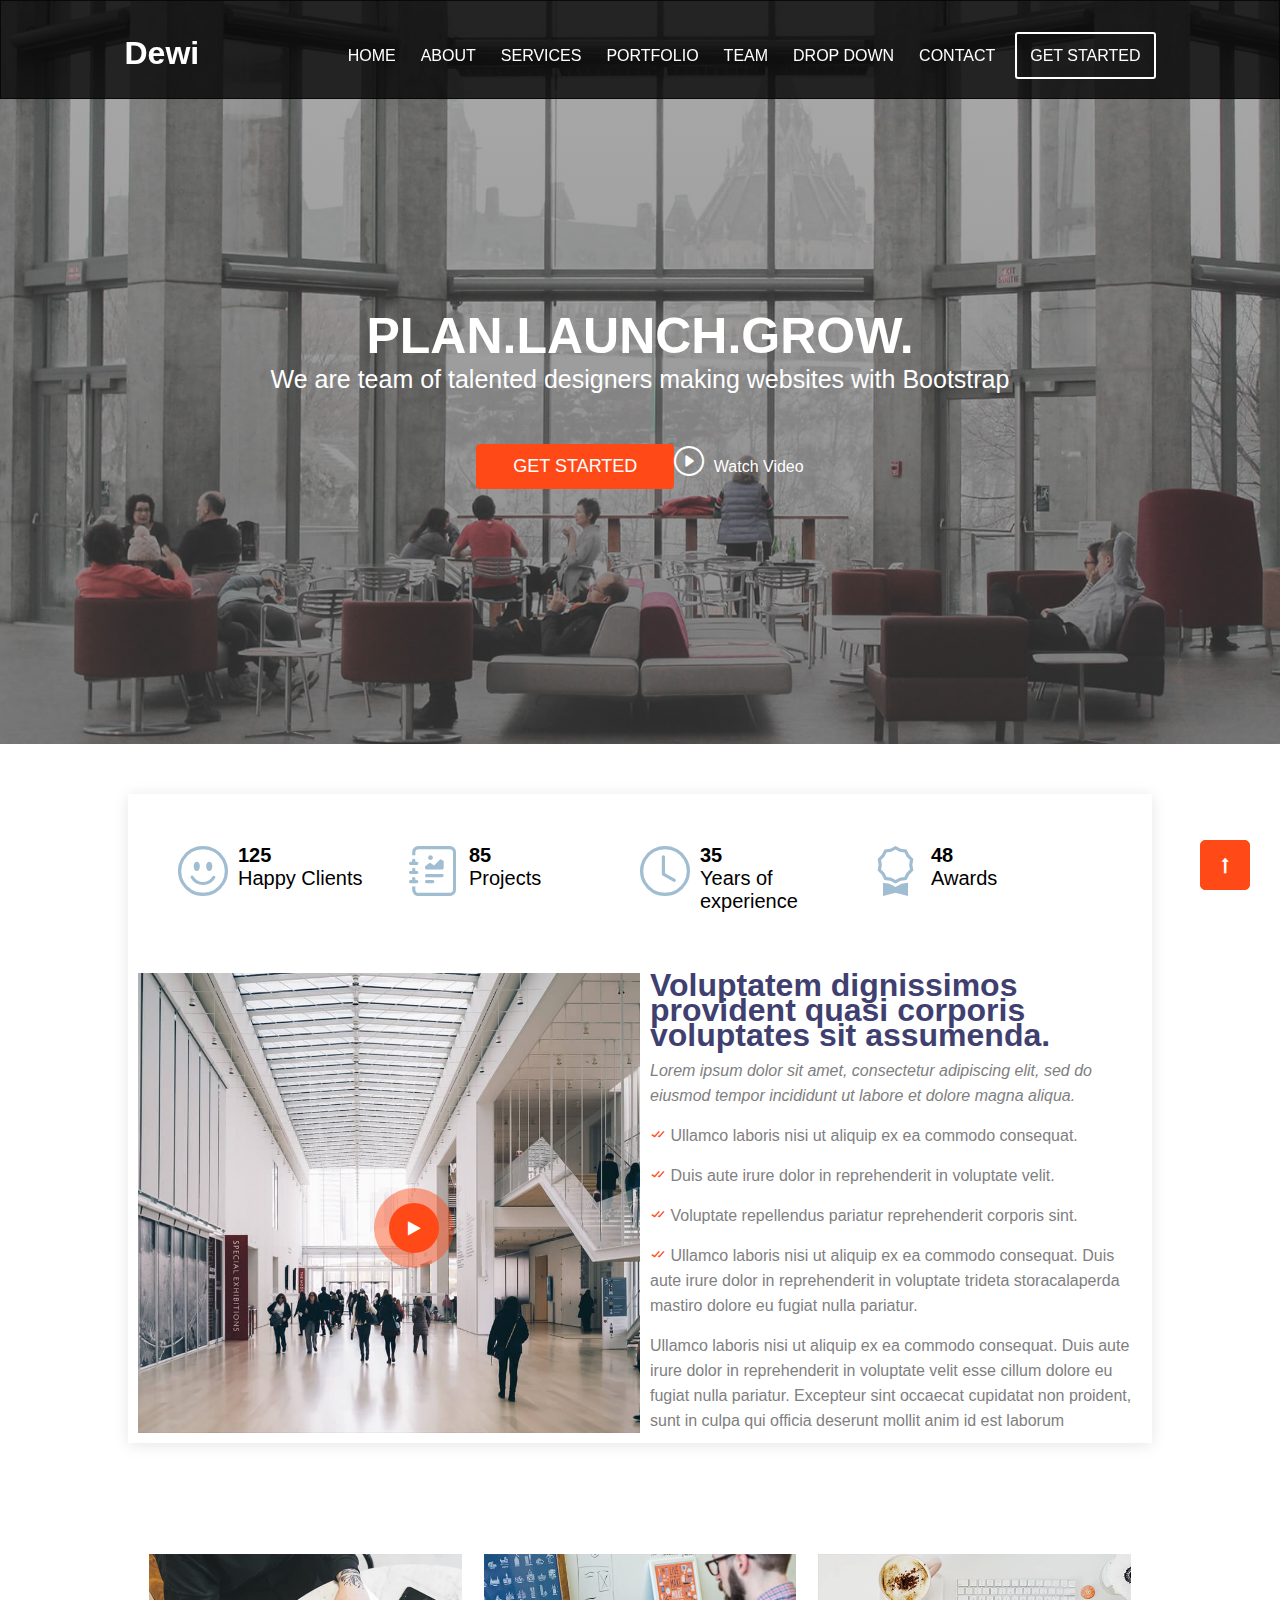
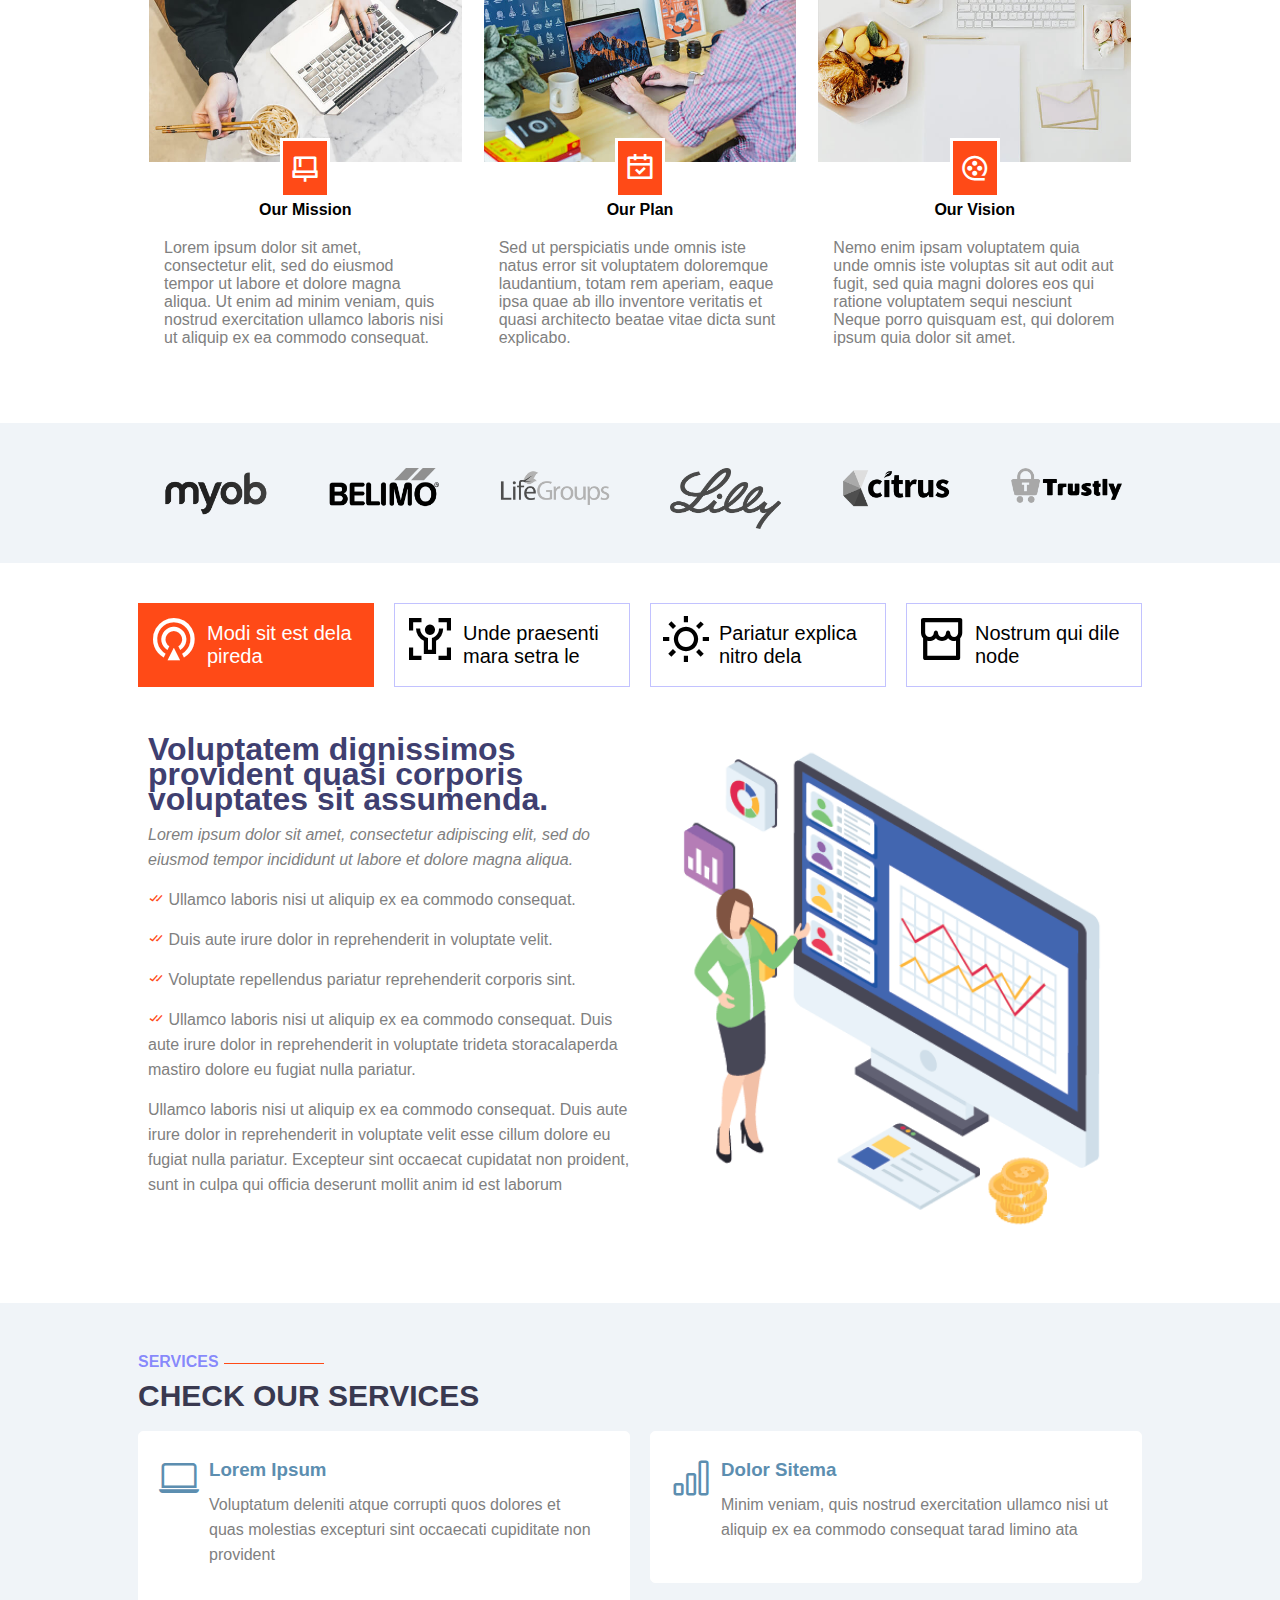
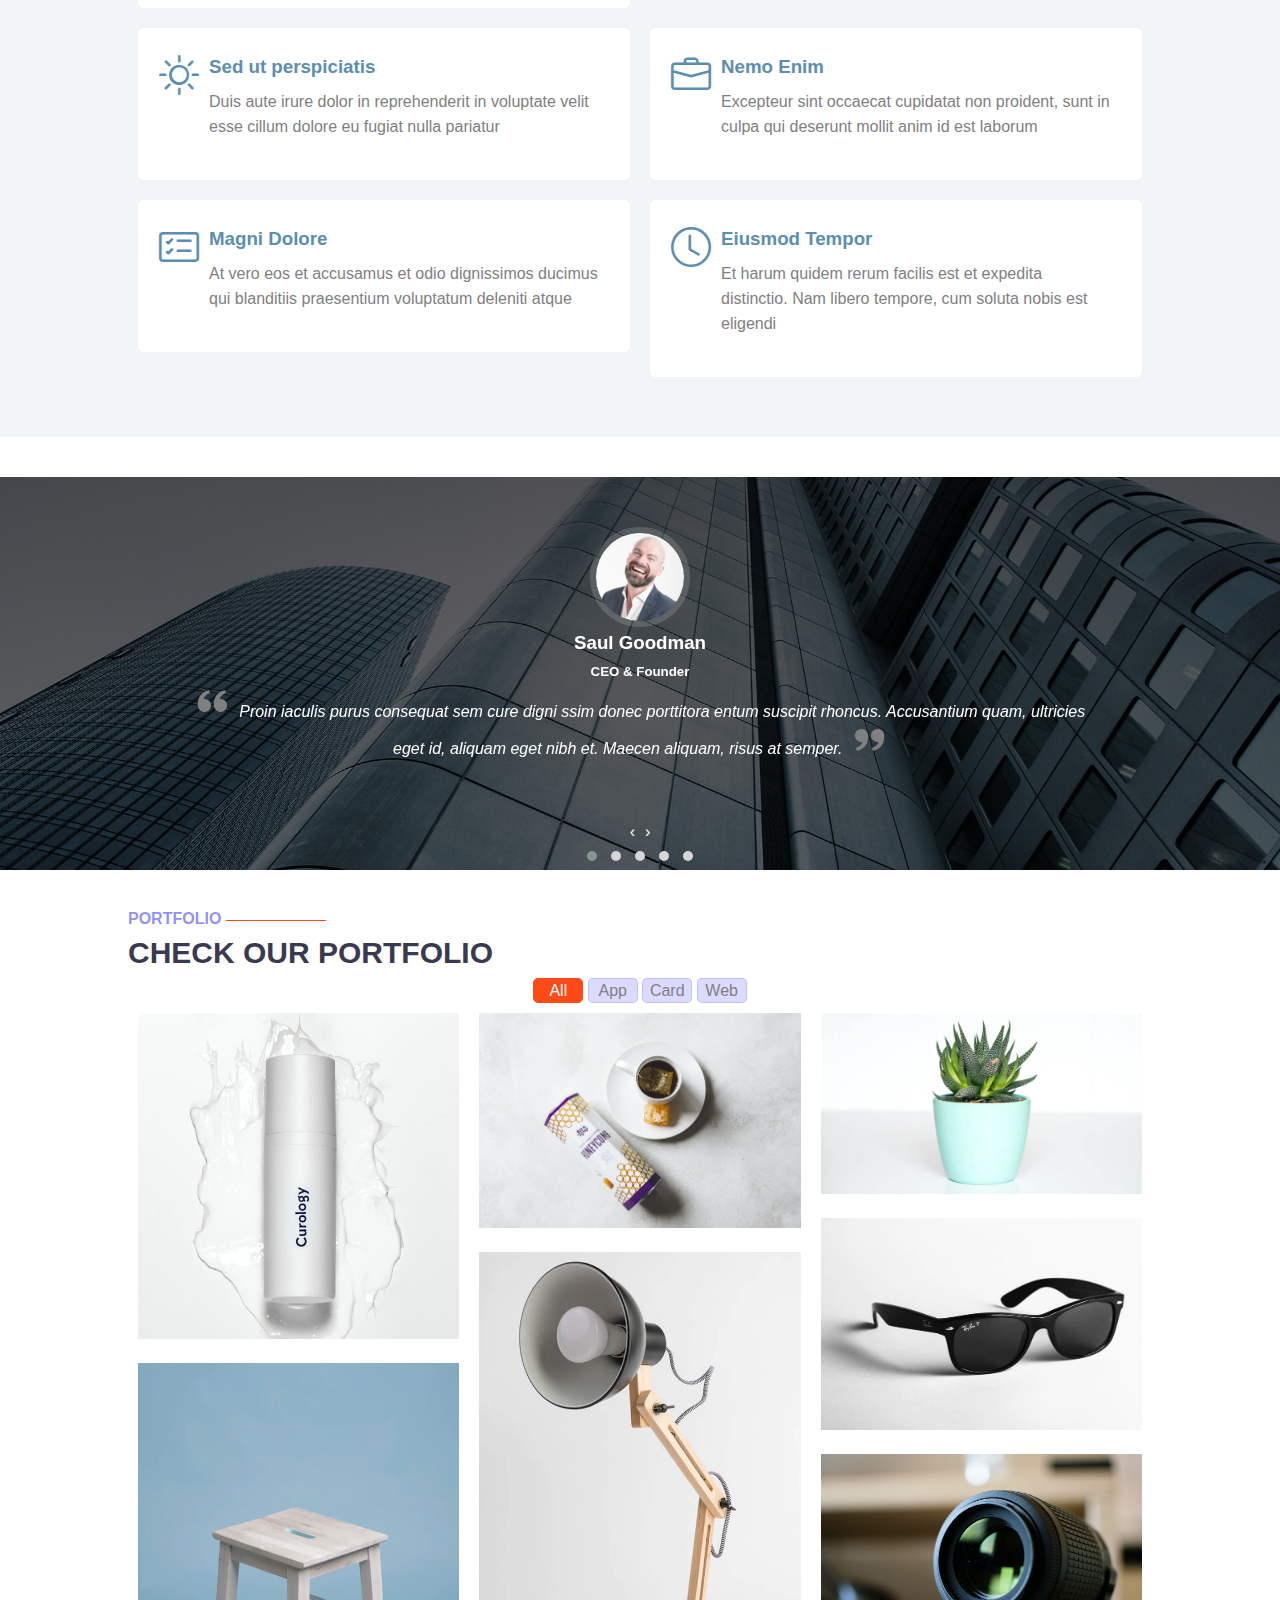
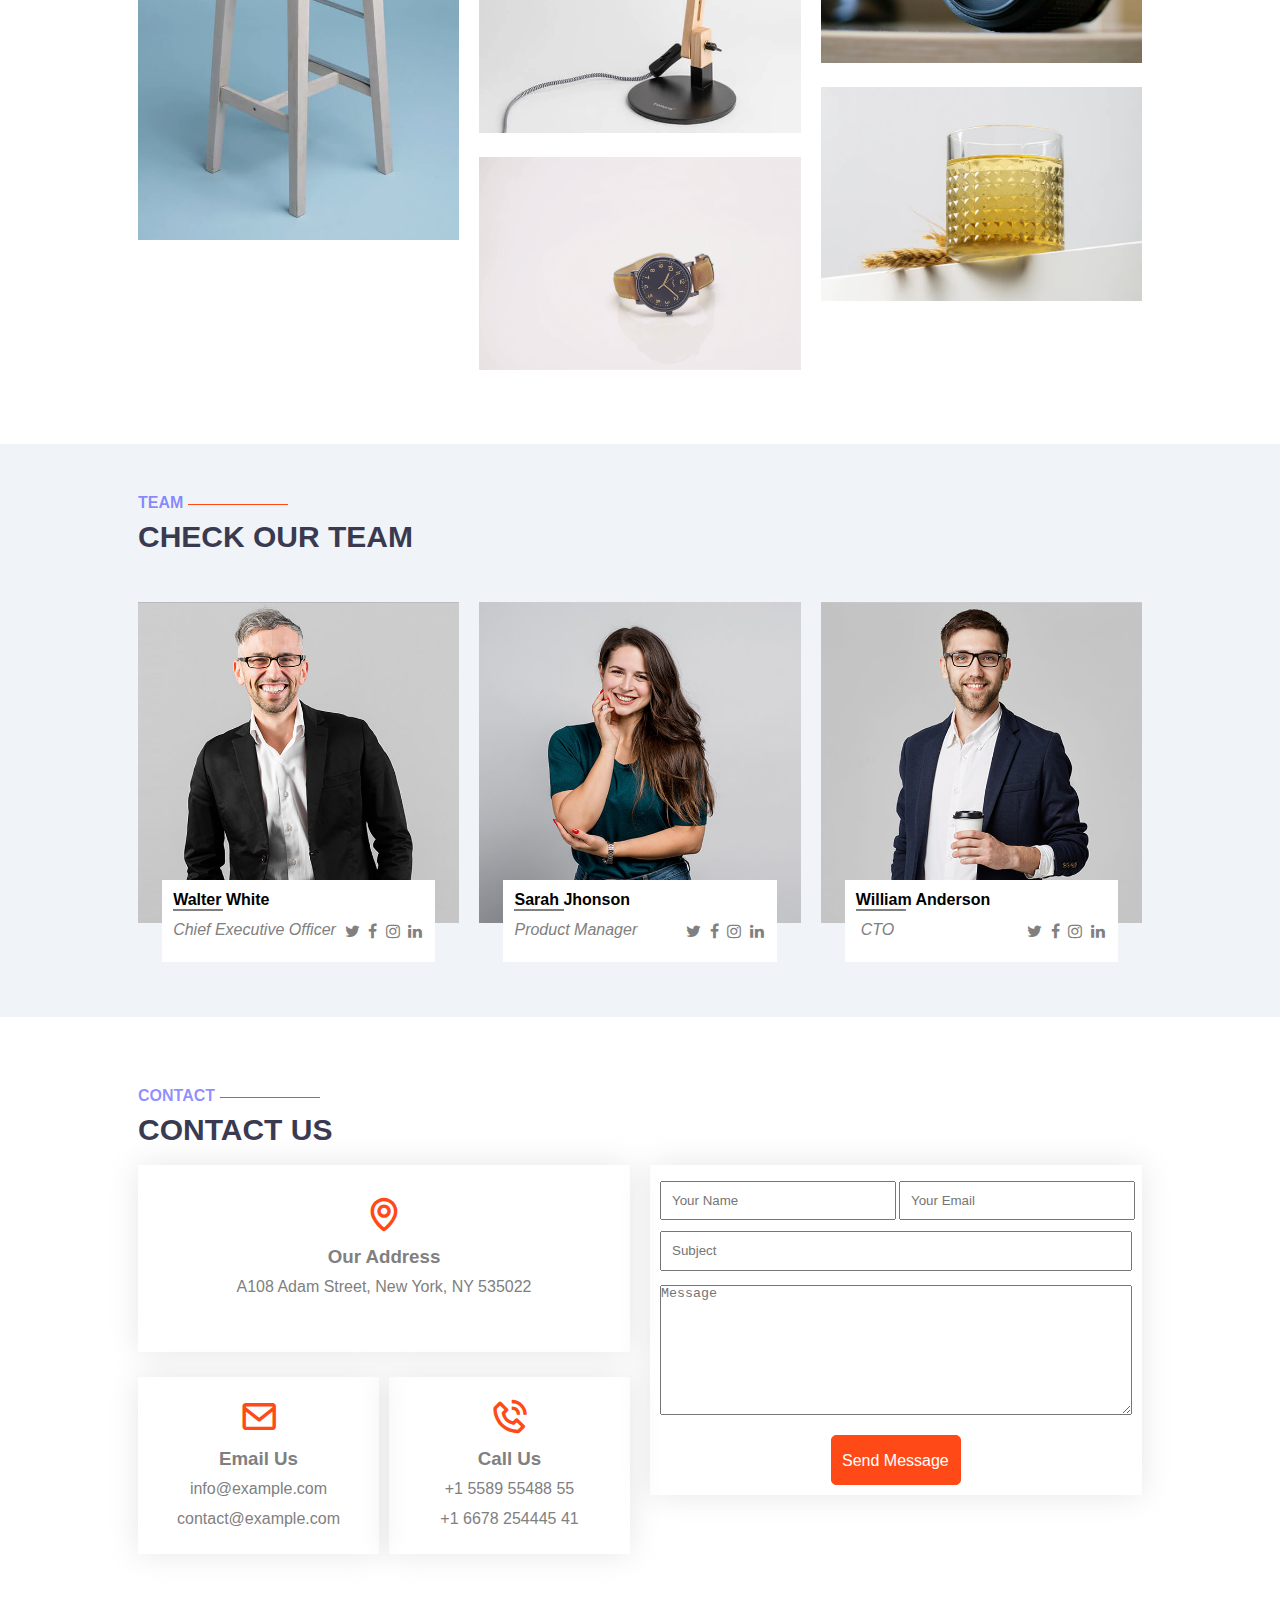
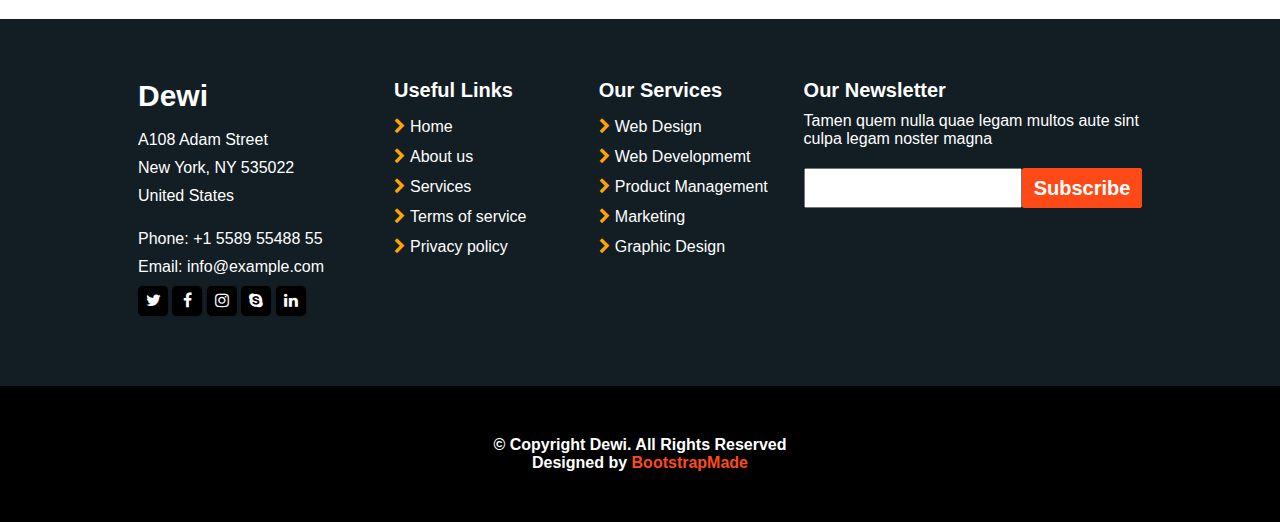
==== index.html @ 3deeec55 "add" ====
<!DOCTYPE html>
	<html>
		<head>
			<title>DEWO TEMPLATE</title>
			<link rel="stylesheet" href="dewo.css">
			<meta charset="UTF-8">
			<meta name="viewport" content="width=device-width,initial-scale=1.0">
			<link rel="stylesheet" href="https://use.fontawesome.com/releases/v5.11.2/css/all.css">
			<link rel="stylesheet" href="https://cdnjs.cloudflare.com/ajax/libs/font-awesome/4.7.0/css/font-awesome.min.css">
			<link rel="stylesheet" href="vendor\bootstrap-icons\bootstrap-icons.css">
			<link rel="stylesheet" href="vendor\boxicons\css\boxicons.css">
			<link rel="stylesheet" href="vendor\remixicon\remixicon.css">
			<link rel="stylesheet" href="owl carousel/owl.carousel.min.css">
            <link rel="stylesheet" href="owl carousel/owl.theme.default.min.css">
		</head>
		   <body>
				
			<header>
				<div class="nav-sec">
					<div class="nav-logo">
					   <h1><a href="">Dewi</a></h1>
					</div>
					<div class="navigation">
						<nav>
						 <ul>
						  <li><a href="#home" class="hvr-uline">HOME</a></li>
						  <li><a href="#about" class="hvr-uline">ABOUT</a></li>
						  <li><a href="#services" class="hvr-uline">SERVICES</a></li>
						  <li><a href="#portfolio" class="hvr-uline">PORTFOLIO</a></li>
						  <li><a href="#team" class="hvr-uline">TEAM</a></li>
						  <li><a href="#dropdown" class="hvr-uline">DROP DOWN</a></li>
						  <li><a href="#contact" class="hvr-uline">CONTACT</a></li>
						  <li><a href="" id="nav-button">GET STARTED</a></li>
						  </ul>
							
						</nav>
						<div class="bars">
							<i class="fa fa-bars" style="color:white;"></i>
						</div>
					</div>
				</div>
			</header>
			
							<!--HOME SECTION-->
			<section class="hero-bg-img">
				<div class="contaner">
				
					  <div class="home-content" id="home">
						<h1>PLAN.LAUNCH.GROW.</h1>
						 <p>We are team of talented designers making websites with Bootstrap</p>
						 
							<div class="home-button">
						     <a href="" class="home-btn">GET STARTED</a><a href=""><i class="bi bi-play-circle circle"></i><span class="watch-video"> Watch Video</span></a>
							</div>
					  </div>
				
				</div>
			</section>
						
			
								


			
				
													<!--ABOUT SECTION-->
			<section class="padding">
				<div class="container">
				   <div class="about-section" id="about">
					<div class="about-icon">
						<div class="bi-icon">
							<i class="bi bi-emoji-smile"></i>
						  <div class="about-content">
							<p class="about-num">125</p>
							<p>Happy Clients</p>
						  </div>	
						</div>
						<div class="bi-icon">
							<i class="bi bi-journal-richtext"></i>
						  <div class="about-content">
							<p class="about-num">85</p>
							<p>Projects</p>
						  </div>
						</div>
						<div class="bi-icon">
							<i class="bi bi-clock"></i>
						  <div class="about-content">
							<p class="about-num">35</p>
							<p>Years of experience</p>
						  </div>
						</div>
						<div class="bi-icon">
							<i class="bi bi-award"></i>
						  <div class="about-content">
							<p class="about-num">48</p>
							<p>Awards</p>
						  </div>
						</div>
					</div>
					
					<div class="wholecontent">
						<div class="about-image">
						
						   <div class="play">	
							<i class="fa fa-play"></i>
						   </div>	
						</div>
						<div class="about-para">
							<h1>Voluptatem dignissimos provident quasi corporis voluptates sit assumenda.</h1>
							<i>Lorem ipsum dolor sit amet, consectetur adipiscing elit, sed do eiusmod tempor incididunt ut labore et dolore magna aliqua.</i>
							<p><i class="bx bx-check-double check" style="color:#ff4a17;"></i> Ullamco laboris nisi ut aliquip ex ea commodo consequat.</p>
							<p><i class="bx bx-check-double check" style="color:#ff4a17;"></i> Duis aute irure dolor in reprehenderit in voluptate velit.</p>
							<p><i class="bx bx-check-double check" style="color:#ff4a17;"></i> Voluptate repellendus pariatur reprehenderit corporis sint.</p>
							<p><i class="bx bx-check-double check" style="color:#ff4a17;"></i> Ullamco laboris nisi ut aliquip ex ea commodo consequat. Duis aute irure dolor in reprehenderit in voluptate trideta storacalaperda mastiro dolore eu fugiat nulla pariatur.</p>
							<p>Ullamco laboris nisi ut aliquip ex ea commodo consequat. Duis aute irure dolor in reprehenderit in voluptate velit esse cillum dolore eu fugiat nulla pariatur. Excepteur sint occaecat cupidatat non proident, sunt in culpa qui officia deserunt mollit anim id est laborum</p>
						</div>
					</div>
				   </div>	
				</div>
			</section>
			
			<section class="plan-bg-image">
			<div class="container">
			 
			  <div class="our-content">
				<div class="plan-section">
					<div class="plan-wholecontent">
					
						<div class="plan-img">
							<img src="img/about-boxes-1.jpg">
						</div>
						<div class="iii">
						<div class="plan-icon-image">
							<i class="ri-brush-4-line"></i>
						</div>
						</div>
						<div class="mission-content">
							<h4>Our Mission</h4>
							<p>Lorem ipsum dolor sit amet, consectetur elit, sed do eiusmod tempor ut labore et dolore magna aliqua. Ut enim ad minim veniam, quis nostrud exercitation ullamco laboris nisi ut aliquip ex ea commodo consequat.</p>
						</div>
					</div>
					<div class="plan-wholecontent">
						<div class="plan-img">
							<img src="img/about-boxes-2.jpg">
						</div>
						<div class="iii">
						<div class="plan-icon-image">
							<i class="ri-calendar-check-line"></i>
						</div>
						</div>
						<div class="plan-content">
							<h4>Our Plan</h4>
							<p>Sed ut perspiciatis unde omnis iste natus error sit voluptatem doloremque laudantium, totam rem aperiam, eaque ipsa quae ab illo inventore veritatis et quasi architecto beatae vitae dicta sunt explicabo.</p>
						</div>
					</div>
					<div class="plan-wholecontent">
						<div class="plan-img">
							<img src="img/about-boxes-3.jpg">
						</div>
						<div class="iii">
						<div class="plan-icon-image">
							<i class="ri-movie-2-line"></i>
						</div>
						</div>
						<div class="vision-content">
							<h4>Our Vision</h4>
							<p>Nemo enim ipsam voluptatem quia unde omnis iste voluptas sit aut odit aut fugit, sed quia magni dolores eos qui ratione voluptatem sequi nesciunt Neque porro quisquam est, qui dolorem ipsum quia dolor sit amet.</p>
						</div>
					</div>
				</div>
			   </div>
			  </div> 
			</div>
		</section>
												
													<!--LOGO SECTION-->
												
			<section class="logo">
				<div class="container">
					<div class="logo-section">
						<div class="logo-row">
						  <div class="logo-1">
							<div class="logo-col">
								<img src="img/clients/client-1.png">
							</div>
						  </div>
						  <div class="logo-1">
							<div class="logo-col">
								<img src="img/clients/client-2.png">
							</div>
						  </div>
						  <div class="logo-1">
							<div class="logo-col">
								<img src="img/clients/client-3.png">
							</div>
						  </div>
						  <div class="logo-1">
							<div class="logo-col">
								<img src="img/clients/client-4.png">
							</div>
						  </div>
						  <div class="logo-1">
							<div class="logo-col">
								<img src="img/clients/client-5.png">
							</div>
						  </div>
						  <div class="logo-1">
							<div class="logo-col">
								<img src="img/clients/client-6.png">
							</div>
						  </div>	
						</div>
					</div>
				</div>
			</section>
			
								<!--ABOUT SECT-2-->
			<section class="about-bx-2">
				<div class="container">
				  <div class="abt-wholecont">
					
					  <div class="abt-box">
						<div class="abt-sec-2">
						  <div class="aboutbox-1">
							<a href=""><i class="ri-gps-line"></i></a>
							<a href=""><p>Modi sit est dela pireda </p></a>
						  </div>
						</div>
						<div class="abt-sec-2">
						  <div class="aboutbox-2">
							<a href=""><i class="ri-body-scan-line"></i></a>
							<a href=""><p>Unde praesenti mara setra le</p></a>
						  </div>
						</div>
						<div class="abt-sec-2">
						  <div class="aboutbox-2">
							<a href=""><i class="ri-sun-line"></i></a>
							<a href=""><p>Pariatur explica nitro dela</p></a>
						  </div>
						</div>
						<div class="abt-sec-2">
						  <div class="aboutbox-2">
							<a href=""><i class="ri-store-line"></i></a>
							<a href=""><p>Nostrum qui dile node</p></a>
						  </div>
						</div>
					  </div>		
				</div>
			</section>
			
			
			<section class="about-bx-2">
			 <div class="container">
				<div class="about-whcont-2">
				<div class="wholecontent">
					<div class="about-para">
							<h1>Voluptatem dignissimos provident quasi corporis voluptates sit assumenda.</h1>
							<i>Lorem ipsum dolor sit amet, consectetur adipiscing elit, sed do eiusmod tempor incididunt ut labore et dolore magna aliqua.</i>
							<p><i class="bx bx-check-double check" style="color:#ff4a17;"></i> Ullamco laboris nisi ut aliquip ex ea commodo consequat.</p>
							<p><i class="bx bx-check-double check" style="color:#ff4a17;"></i> Duis aute irure dolor in reprehenderit in voluptate velit.</p>
							<p><i class="bx bx-check-double check" style="color:#ff4a17;"></i> Voluptate repellendus pariatur reprehenderit corporis sint.</p>
							<p><i class="bx bx-check-double check" style="color:#ff4a17;"></i> Ullamco laboris nisi ut aliquip ex ea commodo consequat. Duis aute irure dolor in reprehenderit in voluptate trideta storacalaperda mastiro dolore eu fugiat nulla pariatur.</p>
							<p>Ullamco laboris nisi ut aliquip ex ea commodo consequat. Duis aute irure dolor in reprehenderit in voluptate velit esse cillum dolore eu fugiat nulla pariatur. Excepteur sint occaecat cupidatat non proident, sunt in culpa qui officia deserunt mollit anim id est laborum</p>
					</div>
					<div class="about-image-2">
					  <img src="img/features-1.png">
					</div>	
				</div>
				</div>
			</div>	
			</section>
		</body>
	</html>							

					<!--==========SERVICES SECTION==========-->
						
			<section class="serivce-bg-color">
				<div class="container">
					<div class="services">
					<div class="ser-cont">
						<div class="service-content" id="services">
							<h4>SERVICES</h4>
							<h1>CHECK OUR SERVICES</h1>
						</div>
						
							<div class="service-col">
							<div class="service-boxs">
								<div class="service-box-1">
								  <div class="service-icon">
									<i class="bi bi-laptop"></i>
								  </div>
								  <div class="ser-box-cont">
									<h3>Lorem Ipsum</h3>
									<p>Voluptatum deleniti atque corrupti quos dolores et quas molestias excepturi sint occaecati cupiditate non provident</p>
								  </div>	
								</div>
							</div>	
							<div class="service-boxs">
								<div class="service-box-1">
								  <div class="service-icon">
									<i class="bi bi-bar-chart"></i>
								  </div>
								  <div class="ser-box-cont">
									<h3>Dolor Sitema</h3>
									<p>Minim veniam, quis nostrud exercitation ullamco  nisi ut aliquip ex ea commodo consequat tarad limino ata</p>
								  </div>	
								</div>
							</div>	
							<div class="service-boxs">
								<div class="service-box-1">
								  <div class="service-icon">
									<i class="bi bi-brightness-high"></i>
								  </div>
								  <div class="ser-box-cont">
									<h3>Sed ut perspiciatis</h3>
									<p>Duis aute irure dolor in reprehenderit in voluptate velit esse cillum dolore eu fugiat nulla pariatur</p>
								  </div>	
								</div>
							</div>
							<div class="service-boxs">
								<div class="service-box-1">
								  <div class="service-icon">
									<i class="bi bi-briefcase"></i>
								  </div>
								  <div class="ser-box-cont">
									<h3>Nemo Enim</h3>
									<p>Excepteur sint occaecat cupidatat non proident, sunt in culpa qui deserunt mollit anim id est laborum</p>
								  </div>	
								</div>
							</div>
							<div class="service-boxs">	
								<div class="service-box-1">
								  <div class="service-icon">
									<i class="bi bi-card-checklist"></i>
								  </div>
								  <div class="ser-box-cont">
									<h3>Magni Dolore</h3>
									<p>At vero eos et accusamus et odio dignissimos ducimus qui blanditiis praesentium voluptatum deleniti atque</p>
								  </div>	
								</div>
							</div>
							<div class="service-boxs">	
								<div class="service-box-1">
								  <div class="service-icon">
									<i class="bi bi-clock"></i>
								  </div>
								  <div class="ser-box-cont">
									<h3>Eiusmod Tempor</h3>
									<p>Et harum quidem rerum facilis est et expedita distinctio. Nam libero tempore, cum soluta nobis est eligendi</p>
								  </div>	
								</div>
							</div>	
							</div>
					
					</div>	
					</div>
				</div>
			</section>	
			
											<!--=========js team==========-->
											
			<section class="backgnd-img">
				<div class="container">
					<div class="brand-carousel owl-carousel owl-theme">
						<div class="item">
						<div class="testimonial-img">
						  <img src="img/testimonials/testimonials-1.jpg">
						 </div> 
						  <h3>Saul Goodman</h3>
						  <h5>CEO & Founder</h5>
						    <p>
							  <i class="bx bxs-quote-alt-left quote-icon-left" style="font-size:35px;"></i>
								 <i class="para-cont">Proin iaculis purus consequat sem cure digni ssim donec porttitora entum suscipit rhoncus. Accusantium quam, ultricies eget id, aliquam eget nibh et. Maecen aliquam, risus at semper.</i> 
							  <i class="bx bxs-quote-alt-right quote-icon-left" style="font-size:35px;"></i>
							</p>
						</div>
						<div class="item">
						<div class="testimonial-img">
						<img src="img/testimonials/testimonials-2.jpg">
						</div>
						  <h3>Sara Wilsson</h3>
						  <h5>Designer</h5>
						  <p>
					  <i class="bx bxs-quote-alt-left quote-icon-left" style="font-size:35px;"></i>
						 <i class="para-cont">Proin iaculis purus consequat sem cure digni ssim donec porttitora entum suscipit rhoncus. Accusantium quam, ultricies eget id, aliquam eget nibh et. Maecen aliquam, risus at semper.</i> 
					  <i class="bx bxs-quote-alt-right quote-icon-left" style="font-size:35px;"></i>
					</p>
					</div>
						
						<div class="item">
						<div class="testimonial-img">
							<img src="img/testimonials/testimonials-3.jpg">
						</div>	
						  <h3>Jena Karlis</h3>
						  <h5>Store Owner</h5>
						  <p>
					  <i class="bx bxs-quote-alt-left quote-icon-left" style="font-size:35px;"></i>
						 <i class="para-cont">Proin iaculis purus consequat sem cure digni ssim donec porttitora entum suscipit rhoncus. Accusantium quam, ultricies eget id, aliquam eget nibh et. Maecen aliquam, risus at semper.</i> 
					  <i class="bx bxs-quote-alt-right quote-icon-left" style="font-size:35px;"></i>
					</p></div>
						<div class="item">
						<div class="testimonial-img">
						  <img src="img/testimonials/testimonials-4.jpg">
						</div>  
						  <h3>Matt Brandon</h3>
						  <h5>Freelancer</h5>
						  <p>
					  <i class="bx bxs-quote-alt-left quote-icon-left"style="font-size:35px;"></i>
						 <i class="para-cont">Proin iaculis purus consequat sem cure digni ssim donec porttitora entum suscipit rhoncus. Accusantium quam, ultricies eget id, aliquam eget nibh et. Maecen aliquam, risus at semper.</i> 
					  <i class="bx bxs-quote-alt-right quote-icon-left" style="font-size:35px;"></i>
					</p>
					</div>
						<div class="item">
						  <div class="testimonial-img">
						  <img src="img/testimonials/testimonials-5.jpg">
						  </div>
						  <h3>John Larson</h3>
						  <h5>Entrepreneur</h5>
						  <p>
					  <i class="bx bxs-quote-alt-left quote-icon-left" style="font-size:35px;"></i>
						 <i class="para-cont">Proin iaculis purus consequat sem cure digni ssim donec porttitora entum suscipit rhoncus. Accusantium quam, ultricies eget id, aliquam eget nibh et. Maecen aliquam, risus at semper.</i> 
					  <i class="bx bxs-quote-alt-right quote-icon-left" style="font-size:35px;"></i>
					</p></div>
						
					</div>
				</div>
			</section>								
			
												<!--PORTFOLIO SECTION-->
			<section>
				<div class="container">
					<div class="portfolio">
					<div class="portfolio-content" id="portfolio">
						<h4>PORTFOLIO</h4>
						<h1>CHECK OUR PORTFOLIO</h1>
					</div>	
						<div class="portfolio-list">
							<a href="" id="all">All</a>
							<a href="">App</a>
							<a href="">Card</a>
							<a href="">Web</a>
						</div>
						<div class="portfolio-row">
						<div class="portfolio-col-1">
							<div class="portfolio-col">
								<div class="portfolio-img">
									<img src="img/portfolio/portfolio-1.jpg">
								</div>
								<div class="app">
								   <div class="">
									<h5>App-1</h5>
									<p>App</p>
								   </div>
								   <div class="">
									<i class="bx bx-plus" style="color:white; font-size:20px;"></i>
									<i class="bx bx-link" style="color:white; font-size:20px;"></i>
								   </div>
								</div>
							</div>
							<div class="portfolio-col">
								<div class="portfolio-img">
									<img src="img/portfolio/portfolio-6.jpg">
								</div>
								<div class="app">
								   <div class="">
									<h5>App-3</h5>
									<p>App</p>
								   </div>
								   <div class="">
									<i class="bx bx-plus" style="color:white; font-size:20px;"></i>
									<i class="bx bx-link" style="color:white; font-size:20px;"></i>
								   </div>
								</div>
							</div>
						</div>	
						<div class="portfolio-col-1">
							<div class="portfolio-col">
								<div class="portfolio-img">
									<img src="img/portfolio/portfolio-2.jpg">
								</div>
								<div class="app">
								   <div class="">
									<h5>Web-3</h5>
									<p>Web</p>
								   </div>
								   <div class="">
									<i class="bx bx-plus" style="color:white; font-size:20px;"></i>
									<i class="bx bx-link" style="color:white; font-size:20px;"></i>
								   </div>
								</div>
							</div>
							<div class="portfolio-col">
								<div class="portfolio-img">
									<img src="img/portfolio/portfolio-5.jpg">
								</div>
								<div class="app">
								   <div class="">
									<h5>Web-2</h5>
									<p>Web</p>
								   </div>
								   <div class="">
									<i class="bx bx-plus" style="color:white; font-size:20px;"></i>
									<i class="bx bx-link" style="color:white; font-size:20px;"></i>
								   </div>
								</div>
							</div>
							<div class="portfolio-col">
								<div class="portfolio-img">
									<img src="img/portfolio/portfolio-9.jpg">
								</div>
								<div class="app">
								   <div class="">
									<h5>Web-3</h5>
									<p>Web</p>
								   </div>
								   <div class="">
									<i class="bx bx-plus" style="color:white; font-size:20px;"></i>
									<i class="bx bx-link" style="color:white; font-size:20px;"></i>
								   </div>
								</div>
							</div>
						</div>
						<div class="portfolio-col-1">
							<div class="portfolio-col">
								<div class="portfolio-img">
									<img src="img/portfolio/portfolio-3.jpg">
								</div>
								<div class="app">
								   <div class="">
									<h5>App-2</h5>
									<p>App</p>
								   </div>
								   <div class="">
									<i class="bx bx-plus" style="color:white; font-size:20px;"></i>
									<i class="bx bx-link" style="color:white; font-size:20px;"></i>
								   </div>
								</div>
							</div>
							<div class="portfolio-col">
								<div class="portfolio-img">
									<img src="img/portfolio/portfolio-4.jpg">
								</div>
								<div class="app">
								   <div class="">
									<h5>Card-2</h5>
									<p>card</p>
								   </div>
								   <div class="">
									<i class="bx bx-plus" style="color:white; font-size:20px;"></i>
									<i class="bx bx-link" style="color:white; font-size:20px;"></i>
								   </div>
								</div>
							</div>
							<div class="portfolio-col">
								<div class="portfolio-img">
									<img src="img/portfolio/portfolio-7.jpg">
								</div>
								<div class="app">
								   <div class="">
									<h5>card-3</h5>
									<p>card</p>
								   </div>
								   <div class="">
									<i class="bx bx-plus" style="color:white; font-size:20px;"></i>
									<i class="bx bx-link" style="color:white; font-size:20px;"></i>
								   </div>
								</div>
							</div>
							<div class="portfolio-col">
								<div class="portfolio-img">
									<img src="img/portfolio/portfolio-8.jpg">
								</div>
								<div class="app">
								   <div class="">
									<h5>card-1</h5>
									<p>card</p>
								   </div>
								   <div class="">
									<i class="bx bx-plus" style="color:white; font-size:20px;"></i>
									<i class="bx bx-link" style="color:white; font-size:20px;"></i>
								   </div>
								</div>
							</div>
						</div>	
						</div>
					</div>
				</div>
			</section>
			
											<!--==========TEAM SECTION=========-->
			<section class="team-bg-color">
			<div class="container">
				<div class="our-team-section">
					<div class="service-content" id="team">
							<h4>TEAM</h4>
							<h1>CHECK OUR TEAM</h1>
						</div>
					<div class="team-section">
						<div class="team-1">
							<div class="teams">
								<img src="img/team/team-1.jpg">
							</div>
							<div class="team-cnt-1">
							<div class="team-content">
								<h4>Walter White</h4>
								<div class="line">
								
								</div>
								<div class="team-icon">
								  <div class="">
									<i>Chief Executive Officer</i>
								  </div>
								  <div class="team-contact-1">
									<a href=""><i class="fa fa-twitter"></i></a>
									<a href=""><i class="fa fa-facebook"></i></a>
									<a href=""><i class="fa fa-instagram"></i></a>
									<a href=""><i class="fa fa-linkedin"></i></a>
								  </div>	
								</div>
							</div>
							</div>
						</div>
						<div class="team-1">
							<div class="teams">
								<img src="img/team/team-2.jpg">
							</div>
							<div class="team-cnt-1">
							<div class="team-content">
								<h4>Sarah Jhonson</h4>
								<div class="line">
								
								</div>
								<div class="team-icon">
								<div class="">
									<i>Product Manager</i>
								</div>
								<div class="team-contact-2">
									<a href=""><i class="fa fa-twitter"></i></a>
									<a href=""><i class="fa fa-facebook"></i></a>
									<a href=""><i class="fa fa-instagram"></i></a>
									<a href=""><i class="fa fa-linkedin"></i></a>
								</div>	
								</div>
							</div>
							</div>
						</div>
						<div class="team-1">
							<div class="teams">
								<img src="img/team/team-3.jpg">
							</div>
							<div class="team-cnt-1">
							<div class="team-content">
								<h4>William Anderson</h4>
								<div class="line">
								
								</div>
								<div class="team-icon">
									<div class="cto">
										<i>CTO</i>
									</div>
									<div class="team-contact-3">
										<a href=""><i class="fa fa-twitter"></i></a>
										<a href=""><i class="fa fa-facebook"></i></a>
										<a href=""><i class="fa fa-instagram"></i></a>
										<a href=""><i class="fa fa-linkedin"></i></a>
									</div>	
								</div>
							</div>	
							</div>
						</div>
					</div>
				</div>
			</div>
		</section>								
									<!--CONTACT SECTION-->
			<section>
				<div class="container">
					<div class="contact-section">
						<div class="contact-content" id="contact">
							<h4>CONTACT</h4>
							<h1>CONTACT US</h1>
						</div>
						<div class="contact-id">
							<div class="cont-sec">
							<div class="cont-pad">
								<div class="address">
									<i class="bx bx-map" style="color:#ff4a17; font-size:40px;"></i>
									<h3>Our Address</h3>
									<p>A108 Adam Street, New York, NY 535022</p>
								</div>
							</div>	
								
								<div class="mail-call">
								  
										<div class="mail">
											<i class="bx bx-envelope" style="color:#ff4a17; font-size:40px;"></i>
											<h3>Email Us</h3>
											<p>info@example.com</p>
											<p>contact@example.com</p>
										</div>
								
							
									
									<div class="call">
										<i class="bx bx-phone-call" style="color:#ff4a17; font-size:40px;"></i>
										<h3>Call Us</h3>
										<p>+1 5589 55488 55</p>
										<p>+1 6678 254445 41</p>
									</div>
							
							   </div>
							</div>
							<div class="ct-fm">
							<div class="contact-form">
								<div class="input-contact">
								   <div class="text-1">
									<input type="text" placeholder="Your Name">
								   </div>
								   <div class="text-2">
									<input type="text" placeholder="Your Email" class="mail-left">
								   </div>
								</div>
								<div class="sub-contact">
									<input type="text" placeholder="Subject">
								</div>
								<div class="msg-contact">
									<textarea placeholder="Message" rows="7" cols="7"></textarea>
								</div>
								<div class="contact-btn">
									<a href="">Send Message</a>
								</div>
							</div>
							</div>
						</div>
					</div>
				</div>
			</section>						
			
								<!--==========FOOTER SECTION=========-->
			
			<section class="footer-bg-color">
					<div class="container">
						<div class="foot-bg-clr">
						<div class="content-12">
							<div class="listitems">
							  <div class="footer-sec-1">
								<div class="listitems-1">
									<h2>Dewi</h2>
								<div class="essay">	
									<p>A108 Adam Street</p>
									<p>New York, NY 535022</p>
									<p>United States</p>
								</div>	
								<div class="spanclr">		
									<p><span>Phone:</span> +1 5589 55488 55</p>
									<p><span>Email:</span> info@example.com</p>
								</div>
								<div class="flex">	
									<a href=""><i class="fa fa-twitter"></i></a>
									<a href=""><i class="fa fa-facebook"></i></a>
									<a href=""><i class="fa fa-instagram"></i></a>
									<a href=""><i class="fa fa-skype"></i></a>
									<a href=""><i class="fa fa-linkedin"></i></a>
								</div>	
								</div>
							  </div>
							  <div class="footer-sec-2">
								<div class="listitems-1">
									<h4>Useful Links</h4>
										<ul>
											<li><i class="fa fa-chevron-right"></i><a href="">Home</a></li>
											<li><i class="fa fa-chevron-right"></i><a href="">About us</a></li>
											<li><i class="fa fa-chevron-right"></i><a href="">Services</a></li>
											<li><i class="fa fa-chevron-right"></i><a href="">Terms of service</a></li>
											<li><i class="fa fa-chevron-right"></i><a href="">Privacy policy</a></li>
										</ul>
								</div>
							  </div>
							  <div class="footer-sec-3">
								<div class="listitems-1">
									<h4>Our Services</h4>
										<ul>
											<li><i class="fa fa-chevron-right"></i><a href="">Web Design</a></li>
											<li><i class="fa fa-chevron-right"></i><a href="">Web Developmemt</a></li>
											<li><i class="fa fa-chevron-right"></i><a href="">Product Management</a></li>
											<li><i class="fa fa-chevron-right"></i><a href="">Marketing</a></li>
											<li><i class="fa fa-chevron-right"></i><a href="">Graphic Design</a></li>
										</ul>
								</div>
							  </div>
							  <div class="footer-sec-4">
								<div class="listitems-1">
									<h4>Our Newsletter</h4>
									<p>Tamen quem nulla quae legam multos aute sint culpa legam noster magna</p>
									<div class="footer-input">
										<input type="text">
										<h4><a href="#"class="subcribe">Subscribe</a></h4>
									</div>
								</div>
							 </div> 	
							</div>
						</div>
					</div>	
					</div>
				</section>
				
									<!--==========COPYWRIGHT SECTION==========-->
				
				
					<div class="copy-bg-clr">
					   <div class="copyright">
						<h4>© Copyright <b>Dewi</b>. All Rights Reserved</h4>
						<b>Designed by <a href="">BootstrapMade</a></b>
					   </div>
						<div class="gototop">
							<a href="#gototop"><i class="fa fa-long-arrow-up"></i></a>
						</div>
					</div>
				
									<!--==========JS File=========-->
									
					<script src="https://ajax.googleapis.com/ajax/libs/jquery/3.6.0/jquery.min.js"></script>
					<script src="owl carousel/owl.carousel.min.js"></script>
					<script src="main.js"></script>		
		   </body>
	</html>
---- dewo.css ----
*{
	margin:0;
	padding:0;
	box-sizing:border-box;
}
body{
	font-family: "Raleway", sans-serif;
}										/*NAV SECTION*/
h1 a{
	text-decoration:none;
	color:white;
}
.nav-sec{
	background-color:#060606d1;
	width:100%;
	margin:0 auto;
	justify-content:space-evenly;
	display:flex;
	border:1px solid #060606d1;
	position:fixed;
	top:0;
	z-index:2;
}
.nav-logo{
	padding:34px 0px 20px 0px;
}
.navigation{
	padding:30px 0px 25px 0px;
}
.navigation nav ul{
	display:flex;
}

nav ul li{
	list-style:none;
	padding:0px 0px 0px 20px;
}
ul li a{
	text-decoration:none;
	color:#ede9e9f7;
}
.hvr-uline::after{
	content:"";
	height:2px;
	width:0%;
	background-color:#ff4a17;
	display:block;
	transition:0.5s ease-in-out;
}
.hvr-uline:hover::after{
	content:"";
	height:2px;
	width:100%;
	display:block;
	background-color:#ff4a17;
} 
#nav-button{
	height:60px;
	width:100px;
	border:2px solid white;
	border-radius:3px;
	padding:13px;
}
#nav-button:hover{
	background-color:#ff4a17;
	border:2px solid #ff4a17;
	color:white;
}
									/*HOME SECTION*/
.hero-bg-img{
	background-image:linear-gradient(#44444473,#444444a1),url("img/hero-bg.jpg");
	background-position:center;
	background-size:cover;
	background-attachment:fixed;
}
.contaner{
	width:80%;
	margin:0 auto;
}
.home-content{
	text-align:center;
	padding:30% 0 20% 0;
}
.home-content h1{
	color:white;
}
.home-content p{
	font-size:25px;
	color:white;
}
.home-icon{
	display:flex;
}
.home-button{
	padding:50px;
}
.home-button a{
	text-decoration:none;
}
.home-btn{
	font-family: "Open Sans", sans-serif;
    font-weight: 400;
    font-size: 18px;
    display: inline-block;
    padding: 10px 35px 10px 35px;
    border-radius: 4px;
    color: #fff;
    background: #ff4a17;
    border: 2px solid #ff4a17;
}
.home-btn:hover{
	font-family: "Open Sans", sans-serif;
    font-weight: 400;
    font-size: 18px;
    display: inline-block;
    padding: 10px 35px 10px 35px;
    border-radius: 4px;
    color: #fff;
	background:#44444473;
    border: 2px solid #fff;
}
.watch-video{
	color:white;
	padding:0 0 5px 5px;
}
a {
    color: #ff4a17;
    text-decoration: none;
}
.circle{
	font-size:30px;
	color:white;
}
.circle:hover{
	font-size:30px;
	color:#ff4a17;
}
										/*ABOUT SECTION*/
.padding{
	padding:50px 0;
}
.container{
	width:80%;
	margin:0 auto;
}	
.about-section{
	box-shadow: 0px 2px 15px rgb(0 0 0 / 10%);
}
.about-icon{
	display:flex;
	justify-content:space-evenly;
	padding:50px;
}
.bi-icon{
	display:flex;
}
.bi-icon i{
	font-size:50px;
	color:#a1bdd1;
}
.about-content{
	padding:0px 0 0 10px;
}
.about-num{
	font-weight:800;
}
.about-content p{
	font-size:20px;
}
.about-image{
	width:50%;
	position:relative;
	display:flex;
	justify-content:center;
	align-items:center;
	padding:10px;
}
.about-image img{
	width:100%;
}
.about-image{
	background-image:url("img/about.jpg");
	background-position:center;
	background-size:cover;
	display:flex;
	align-items:center;
	justify-content:center;
}	
.play i{
	position:absolute;
	color:white;
	height:50px;
	width:50px;
	border-radius:50%;
	border:3px solid #ff4a17;
	background-color:#ff4a17;
	animation:play 1s 2s infinite ease;
	box-shadow:0 0 0 15px #ff4a1775;
	display:flex;
	justify-content:center;
	align-items:center;
}

@keyframes play{
	0%{
		outline:3px solid #ff4a17;
		outline-offset:1px;
	}
	100%{
		outline:3px solid #ff4a17;
		outline-offset:15px;
	}
}
.wholecontent{
	padding:10px 10px;
}
.about-para{
	width:50%;
	padding:0 10px 0 10px;
	line-height:25px;
}
.about-para h1{
	color:#3f3f70;
	padding:0 0 10px 0;
}
.about-para p, i{
	color:grey;
}
.p i{
	color:#ff4a17;
}
.about-para p{
	padding-top:15px;
}	
								/*ABOUT SECTION-2*/
.abt-wholecont{
	padding:30px 0 20px 0;
}
.about-whcont-2{
	padding:10px 0 10px 0;
}
.about-image-2	img{
	width:100%;
}						
.abt-sec-2{
	padding:10px;
}
.aboutbox-1, .aboutbox-2{
	display:flex;
}
.aboutbox-1{
	border:1px solid #ff4a17;
	background-color:#ff4a17;
	padding:10px;
}
.aboutbox-2{
	border:1px solid #0000ff3d;
	padding:10px;
}
.aboutbox-1 i{
	font-size:50px;
	color:white;
}
.aboutbox-1 p{
	font-size:20px;
	padding:8px;
	color:white;
}
.aboutbox-2 i{
	font-size:50px;
	color:black;
}
.aboutbox-2 p{
	font-size:20px;
	padding:8px;
	color:black;
}
.aboutbox-2:hover i, .aboutbox-2:hover p{
	color:#ff4a17;
}
								/*PLAN SECTION*/
.our-content{
	padding:50px 10px;
}
.plan-img img{
	width:100%;
}	
.plan-wholecontent{
	border:1px solid #ffffffcc;
	margin:10px;
	position:relative;
}
.mission-content, .plan-content, .vision-content{
	padding:15px;
	background-color:white;
}
.mission-content h4, .plan-content h4, .vision-content h4{
	text-align:center;
	padding:20px 0 20px 0;
}
.mission-content p, .plan-content p, .vision-content p{
	color:grey;
}
.plan-content{
	padding:15px;
}
.vision-content{
	padding:15px;
}								
.plan-bg-image{
	background-image:linear-gradient(#ffffffcc,#ffffffcc),url("img/about-boxes-bg.jpg");
	background-position:center;
	background-size:cover;
	background-attachment:fixed;
}
.iii{
    display:flex;
	justify-content:center;
	
}
.plan-icon-image{
	position:absolute;
	display:flex;
	justify-content:center;
	
}
.plan-icon-image i{
	height:60px;
	width:50px;
	border:3px solid white;
	background-color:#ff4a17;
	color:white;
	font-size:30px;
	display:flex;
	justify-content:center;
	align-items:center;
	
}
.plan-wholecontent:hover .plan-icon-image i{
	border:3px solid white;
	background-color:white;
	color:#ff4a17;
}
								/*js team section*/
.backgnd-img{
	background:linear-gradient(#000000a1,#00000087),url("img/testimonials-bg.jpg");
    background-position: center;
    background-size: cover;
}								
.container{
	width:80%;
	margin:0 auto;
}
.testimonial-img img{
	width:100px !important;
	height:100px !important;
    border-radius: 50%;
    border: 6px solid rgba(255, 255, 255, 0.15);
	z-index:2;
}
.testimonial-img{
	display:flex;
	justify-content:center;
}
.item{
	text-align:center;
	padding:50px;
	color:white;
}
.item h3, .item h5{
	padding:5px;
}
.para-cont{
	color:white;
	padding:5px;
}								
								/*PORTFOLIO SECTION*/
.portfolio-content h4{
	color:#0000ff75;
	position:relative;
}
.portfolio{
	padding:40px 0;
}
.portfolio-content h4::after{
	content:"";
	width:100px;
	border-bottom:1px solid #ff4a17;
	height:10px;
	position:absolute;
	margin:0 0 5px 5px;
}
.portfolio-content h1{
	color:#393950;
	font-size:30px;
	font-weight:600;
	padding:8px 0;
}
.portfolio-list{
	text-align:center;
}
.portfolio-list a{
	text-decoration:none;
	display:inline-block;
	color:grey;
	height:25px;
	width:50px;
	border:1px solid #0000ff24;
	background-color:#0000ff24;
	border-radius:5px;
	padding:3px 5px 10px 5px;
}
#all{
	text-decoration:none;
	display:inline-block;
	color:white;
	height:25px;
	width:50px;
	border:1px solid #ff4a17;
	background-color:#ff4a17;
	border-radius:5px;
	padding:3px 5px 10px 5px;
}
.portfolio-col{
	position:relative;
	overflow:hidden;
}
.portfolio-img img{
	width:100%;
}
.portfolio-img:hover{
	transform: translatey(-10px)!important;
}
.app{
	display:flex;
	justify-content:space-around;
	width:80%;
	opacity: 0;
    position: absolute;
    bottom: 0;
    z-index: 2;
	left:35px;
    transition: all ease 0.3s;
    background: #ff4a17;
    padding: 15px 20px;
	color:white;
}
.portfolio-col:hover .app{
	opacity: 1;
    bottom: 0;
}
.portfolio-col{
	padding:10px 10px;
}

								/*SERVICE SECTION*/
.ser-cont{	
	padding:50px 0;
}
.serivce-bg-color{
	background-color:#f0f4f8;
	margin:40px 0;
}
.service-content h4{
	color:#0000ff75;
	position:relative;
	padding:0px 10px;
}
.service-content h4::after{
	content:"";
	width:100px;
	border-bottom:1px solid #ff4a17;
	height:10px;
	position:absolute;
	margin:0 0 5px 5px;
}
.service-content h1{
	color:#393950;
	font-size:30px;
	font-weight:600;
	padding:8px 10px;
}
.service-box-1{
	display:flex;
	border:1px solid white;
	border-radius:5px;
	background-color:white;
	padding:15px 20px 40px 10px;
}

.service-boxs{
	width:50%;
	padding:10px;
}
.service-icon{
	font-size:40px;
	color:#5c8eb0;
	padding:10px 0 0 10px;
}
.service-icon i{
	color:#5c8eb0;
}
.ser-box-cont{
	line-height:25px;
	padding:0 10px;
}
.ser-box-cont h3{
	padding:10px 0px;
	color:#5c8eb0;
}
.ser-box-cont h3:hover{
	color:#ff4a17;
}
.ser-box-cont p{
	color:grey;
}

							/*LOGO SECTION*/	
.logo{
	background-color:#f0f4f8;
}						
.logo-col{
	padding:45px 30px 30px 30px;
	filter:grayscale(100%);
}
.logo-col img{
	width:100%;
}
.logo-col:hover{
	transform:scale(1.5,1.5);
	filter:none;
	transition:all 2s 0s ease;
}
							/*TEAM SECTION*/
.our-team-section{
	padding:50px 0;
}
.team-bg-color{
	background-color:#f0f4f8;
	margin:20px 0;
}		
.teams img{
	width:100%;
}
.team-1{
	padding:40px 10px;
}
.team-1{
	position:relative;
}
.team-icon{
	display:flex;
	justify-content:space-between;
	padding:10px 0 10px 0;
}
.team-contact-3 i, .team-contact-2 i, .team-contact-1 i{
	display:inline-block;
	padding:2px;
}
.cto i{
	padding:5px;
}
.team-content{
	position:absolute;
	width:80%;
	margin:0 auto;
	border:1px solid white;
	bottom:5px;
	background-color:white;
	padding:10px;
}
.team-cnt-1{
	width:100%;
	display:flex;
	justify-content:center;
}
.line{
	width:50px;
	border:1px solid grey;
}							

							/*CONTACT SECTION*/
							
.contact-section{
	padding:50px 0;
}
.contact-content h4{
	color:#0000ff75;
	position:relative;
	padding:0px 10px;
}
.cont-pad{
	padding:10px;
}
.contact-content h4::after{
	content:"";
	width:100px;
	border-bottom:1px solid #ff4a17;
	height:10px;
	position:absolute;
	margin:0 0 5px 5px;
}
.contact-content h1{
	color:#393950;
	font-size:30px;
	font-weight:600;
	padding:8px 10px;
}	
.contact-form{
	box-shadow: 0 0 30px rgb(214 215 216 / 60%);
	line-height:50px;
	padding:10px;
	width:100%;
}

.mail{
	width:50%;
    text-align: center;
    box-shadow: 0 0 30px rgb(214 215 216 / 60%);
	padding:20px;
	line-height:30px;
	margin:5px 5px 5px 0;
}
.mail-call{
	padding:10px;
}
.call{
	width:50%;
    text-align: center;
    box-shadow: 0 0 30px rgb(214 215 216 / 60%);
	padding:20px;
	line-height:30px;
	margin:5px 0 5px 5px;
}
.address h3, .mail h3, .call h3{
	color:grey;
}
.address p, .mail p, .call p{
	color:grey;
}	
.address{
    text-align: center;
    box-shadow: 0 0 30px rgb(214 215 216 / 60%);
    padding:30px 30px 50px 30px;
	line-height:30px;
}
.contact-btn{
	display:flex;
	justify-content:center;
}
.contact-btn a{
	width:130px;
	height:50px;
	color:white;
	border:1px solid #ff4a17;
	background-color:#ff4a17;
	border-radius:5px;
	color:white;
	display:inline-block;
	padding-left:10px;
}


							/*FOOTER SECTION*/

.content-12{
	padding-top:50px;
	padding-bottom:60px;
}
.listitems-1 h2{
	color:white;
	font-size:30px;
}
.listitems-1 h4{
	color:white;
	font-size:20px;
}
.essay{
	padding-top:8px;
}
.listitems-1 p{
	color:white;
}
span{
	color:white;
}
.spanclr{
	padding-top:15px;
}
.listitems-1 p{
	color:white;
	padding-top:10px;
}
ul{
	padding-top:10px;
}
ul li{
	list-style:none;
	line-height:30px;
}
ul li i{
	font-weight:;
	color:orange;
}
ul li  a{
	text-decoration:none;
	color:white;
	padding-left:5px;
}
ul li a:hover{
	color:#ff4a17;
} 
.flex{
	padding-top:10px;
	justify-content:space-between;
}
.flex i{
	border:1px solid black;
	background-color:black;
	box-shadow:0 0 1px black;
	border-radius:5px;
	height:30px;
	width:30px;
	color:white;
	text-align:center;
	padding-top:5px;
	align-items:center;
	justify-content:center;
}
.flex i:hover{
	border:1px solid #ff4a17;
	background-color:#ff4a17;
}
.footer-input{
	display:flex;
}
.footer-sec-1, .footer-sec-2, .footer-sec-3, .footer-sec-4{
		padding:10px;
}
.footer-input input{
	width:100%;
	height:40px;		
}
.footer-input{
	padding:20px 0 20px 0;
}
.footer-bg-color{
	background-color:#121d24;
}
.subcribe{
	border:1px solid #ff4a17;
	background-color:#ff4a17;
	border-radius:2px;
	color:white;
	display:inline-block;
	width:120px;
	height:40px;
	text-align:center;
	padding-top:8px;
}	
.copy-bg-clr{
	background-color:black;
}	
.copyright{
	color:white;
	text-align:center;
	padding:50px;
}	
							/*GOTOTOP*/
.gototop{
	position:fixed;
	bottom:10px;
	right:30px;

}
.gototop a{
	text-decoration:none;
}
.gototop i{
	border:1px solid #ff4a17;
	border-radius:5px;
	height:50px;
	width:50px;
	background-color:#ff4a17;
	display:flex;
	align-items:center;
	justify-content:center;
	color:white;
}							
							/*MEDIA QUARY*/
							
@media (min-width:320px){
							/*NAVBAR SECTION*/
		.navigation nav{
			display:none;
		}									
		.aboutbox-1{
			width:100%;
		}
		.aboutbox-2{
			width:100%;
		}		
		.portfolio-col-1{
			width:100%;
		}	

		.service-boxs{
			width:100%;
		}
		
							/*ABOUT SECTION*/
		.bi-icon{
			width:100%;
		}
		.about-icon{
			display:flex;
			justify-content:space-evenly;
			flex-wrap:wrap;
		}
		.about-image{
			width:100%;
			height:100vh;
		}
		.about-para{
			width:100%;
		}
						/*ABOUT SECTION-2*/
		.abt-sec-2{
			width:100%;
		}				
		.about-image-2{
			width:100%;
		}
							/*PLAN SECTION*/
		.plan-wholecontent{
			width:100%;
		}
		.plan-icon-image{
			position:absolute;
			display:flex;
			justify-content:center;
			top:33%;
		}
			

							/*portfolio*/
			
		.portfolio-col-1{
			width:100%;
		}
			
							/*LOGO SECTION*/
		.logo-1{
			width:100%;
		}
							/*TEAM SECTION*/
		.team-1{
			width:100%;
		}					
							
							/*CONTACT SECTION*/
						
		.cont-sec{
			width:100%;
		}
		
		.mail{
			width:100%;
		}
		.call{
			width:100%;
		}
		.input-contact input{
			width:100%;
			padding:10px;
		}
		.sub-contact input{
			width:100%;
			padding:10px;
		}
		.msg-contact{
			padding:10px 0 0 0;
		}
		.msg-contact textarea{
			width:100%;
		}	
		.ct-fm{
			width:100%;
			padding:10px;
		}
		.footer-sec-1{
			width:100%;
		}
		.footer-sec-2{
			width:100%;
		}
		.footer-sec-3{
			width:100%;
		}	
		.footer-sec-4{
			width:100%;
		}
}
@media (min-width:600px){
						/*NAVBAR SECTION*/
		.navigation nav{
			display:none;
		}	
	
		
		.service-boxs{
			width:50%;
		}
		.service-col{
			display:flex;
			flex-wrap:wrap;
		}
		.home-content h1{
			font-size:50px;
			color:white;
		}
									/*ABOUT SECTION*/
		.bi-icon{
			width:50%;
		}
		.about-icon{
			display:flex;
			justify-content:space-evenly;
			flex-wrap:wrap;
		}
		.about-image{
			width:100%;
		}
		.about-para{
			width:100%;
		}
									/*ABOUT SECTION-2*/
		.abt-box{
			display:flex;
			flex-wrap:wrap;
		}
		.abt-sec-2{
			width:50%;
		}							
							/*PLAN SECTION*/
		.plan-wholecontent{
			width:45%;
		}
		.plan-section{
			display:flex;
			flex-wrap:wrap;
		}	
		.plan-icon-image{
			position:absolute;
			display:flex;
			justify-content:center;
			top:37%;
		}
							/*LOGO SECTION*/
		.logo-row{
			display:flex;
			flex-wrap:wrap;
			justify-content:space-evenly;
		}
		.logo-1{
			width:50%;
		}
		
									/*portfolio*/
		.portfolio-row{
			display:flex;
			flex-wrap:wrap;
		}	
		.portfolio-col-1{
			width:50%;
		}
		
		
								/*TEAM SECTION*/
		.team-section{
			display:flex;
			flex-wrap:wrap;
		}	
		.team-1{
			width:50%;
			margin:0 auto;
		}
								/*CONTACT SECTION*/
		.mail{
			width:100%;
		}
		.call{
			width:100%;
		}
		.text-1{
			width:100%;
		}
		.text-2{
			width:100%;
		}
		.listitems{
			display:flex;
			flex-wrap:wrap;
			justify-content:space-between;
		}
		.footer-sec-1{
			width:60%;
		}
		.footer-sec-2{
			width:40%;
		}
		.footer-sec-3{
			width:40%;
		}	
		.footer-sec-4{
			width:60%;
		}
}
@media (min-width:1025px){
									/*NAVBAR SECTION*/
		.navigation nav{
			display:contents;
		}						
		.bars i{
			display:none;
		}
		
		.service-boxs{
			width:50%;
		}
		.service-col{
			display:flex;
			flex-wrap:wrap;
		}
									/*ABOUT SECTION*/
		.bi-icon{
			width:25%;
		}
		.about-icon{
			display:flex;
			justify-content:space-evenly;
		}
		.wholecontent{
			display:flex;
			padding:10px 10px;
		}
		.about-image{
			width:50%;
			height:auto;
		}
		.about-para{
			width:50%;
		}
		.about-image-2{
			width:50%;
		}	
		
									/*ABOUT SECTION-2*/
		.abt-box{
			display:flex;
			flex-wrap:nowrap;
		}
		.abt-sec-2{
			width:25%;
		}							
									/*PLAN SECTION*/
		.plan-section{
			display:flex;
			flex-wrap:nowrap;
		}
		.plan-wholecontent{
			width:33.33%;
		}
		.plan-icon-image{
			position:absolute;
			display:flex;
			justify-content:center;
			top:45%;
		}
									/*LOGO SECTION*/
		.logo-row{
			display:flex;
			justify-content:space-evenly;
		}
		.logo-1{
			width:16.65%;
		}
			
									/*portfolio*/
			
		.portfolio-col-1{
			width:33.33%;
		}
		
									/*TEAM SECTION*/
		.team-section{
			display:flex;
			flex-wrap:nowrap;
		}	
		.team-1{
			width:33.33%;
		}	
		.mail-call{
			display:flex;
		}	
		.contact-id{
			display:flex;
		}
		.cont-sec{
			width:50%;
		}
		
		.mail{
			width:50%;
		}
		.call{
			width:50%;
		}
		.mail-left{
			margin-left:3px;
		}
		.input-contact{
			display:flex;
		}
		.sub-contact input{
			width:100%;
			height:40px;
		}
		.msg-contact{
			padding:10px 0 0 0;
		}
		.msg-contact textarea{
			width:100%;
			height:130px;
		}
		.ct-fm{
			width:50%;
			padding:10px;
		}
		.listitems{
			display:flex;
			justify-content:space-between;
		}
		.footer-sec-1{
			width:25%;
		}
		.footer-sec-2{
			width:20%;
		}
		.footer-sec-3{
			width:20%;
		}	
		.footer-sec-4{
			width:35%;
		}
}
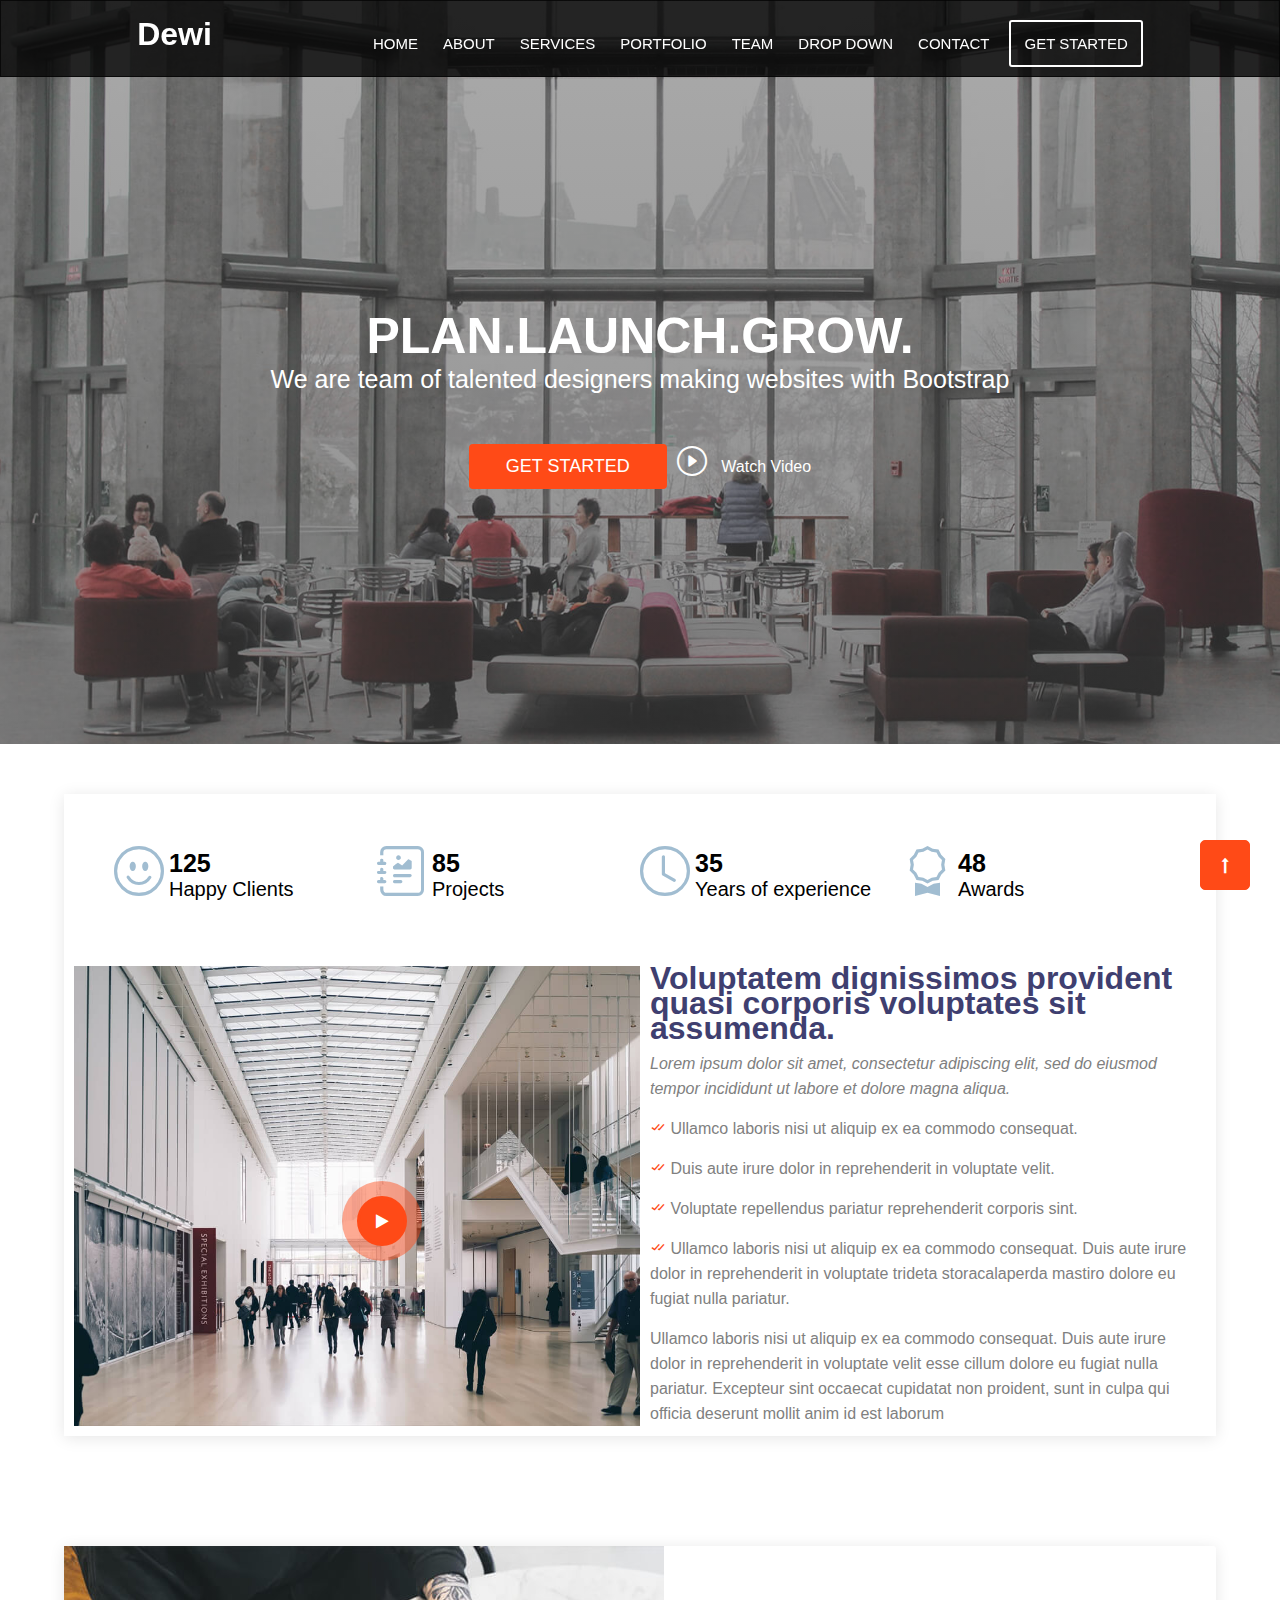
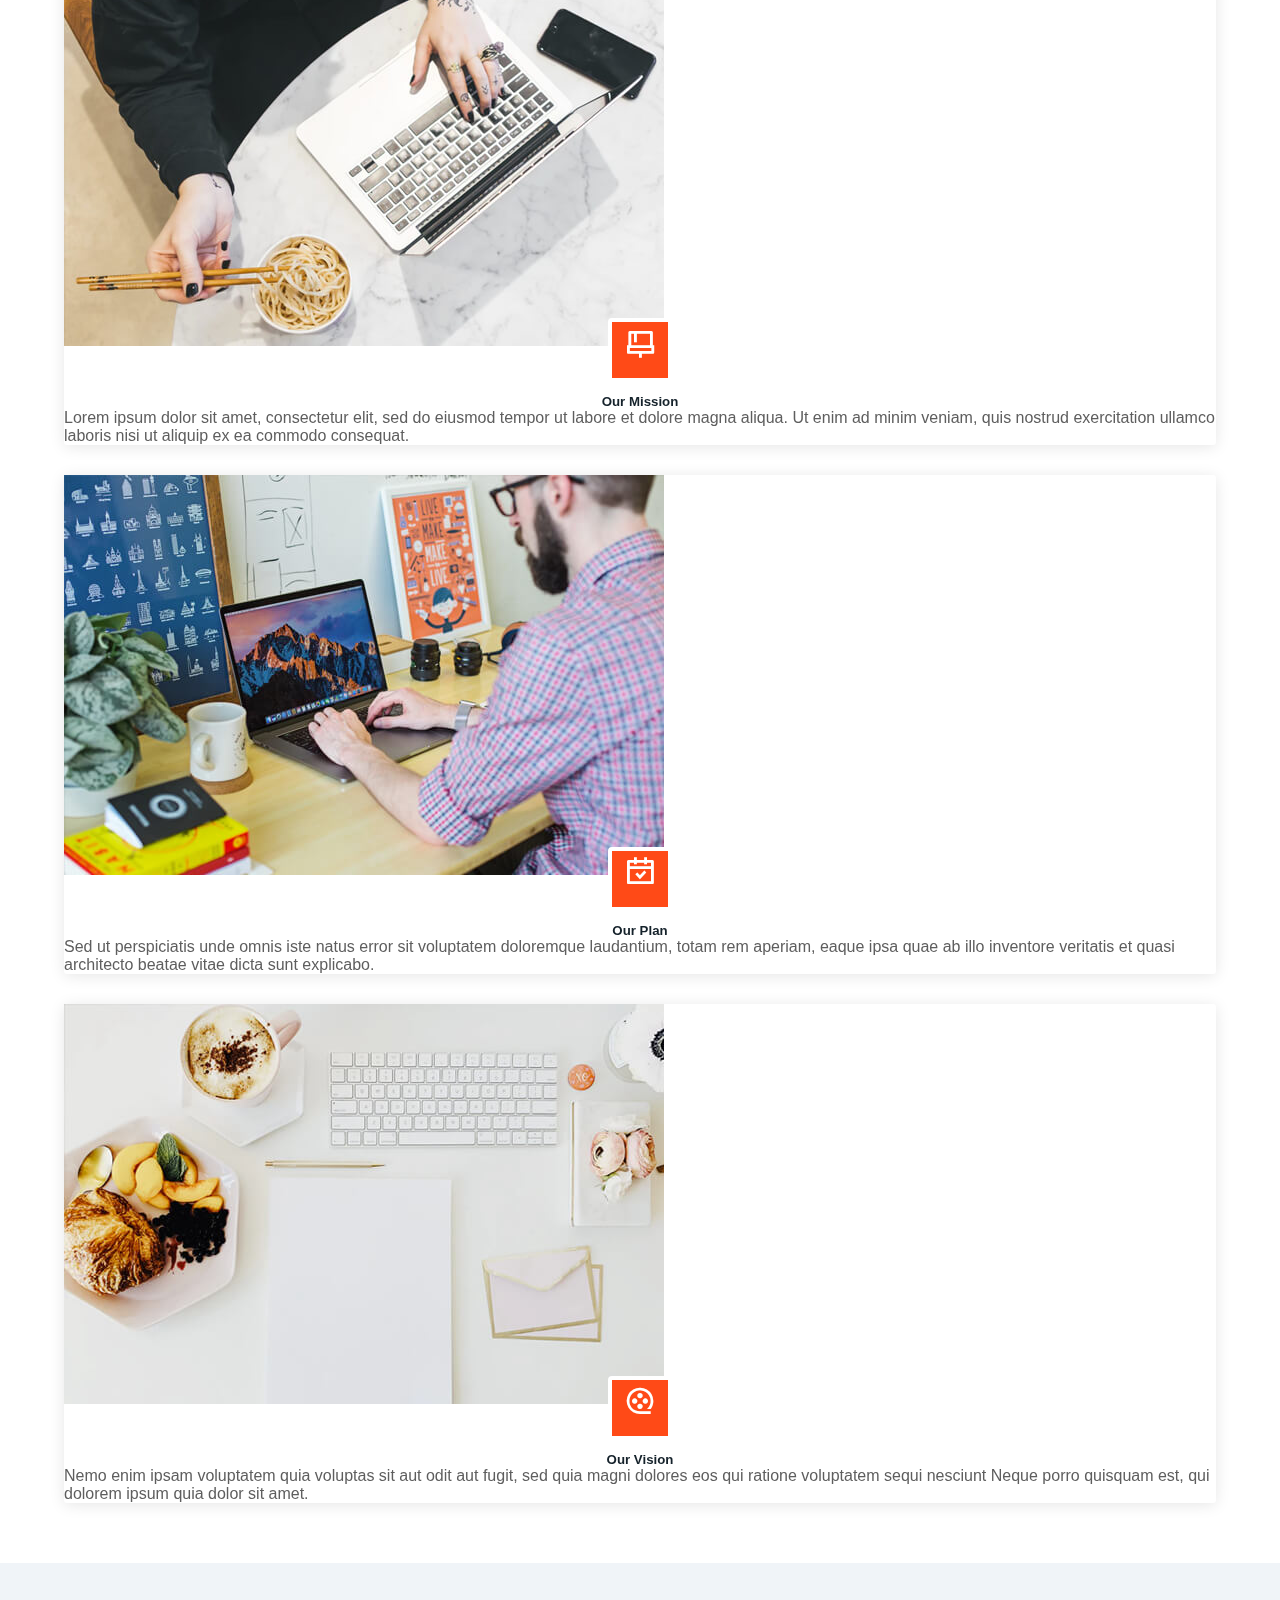
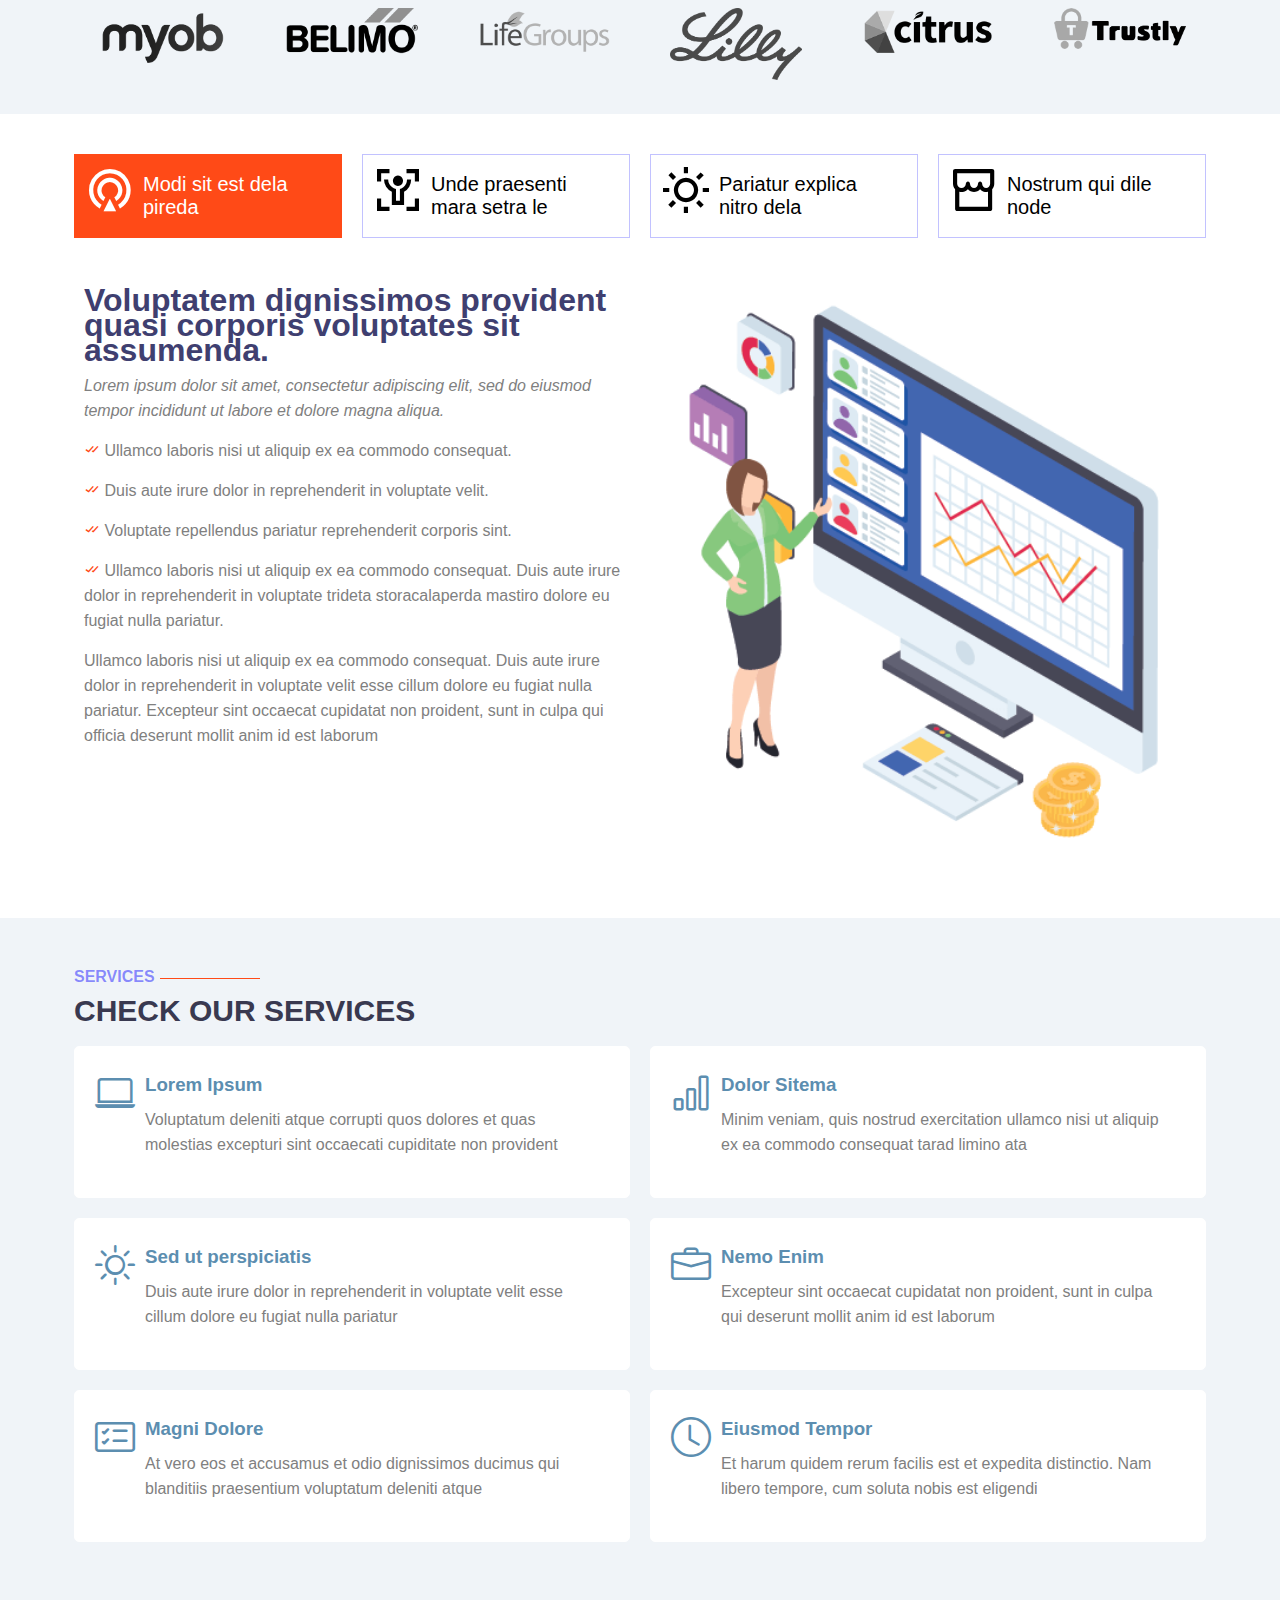
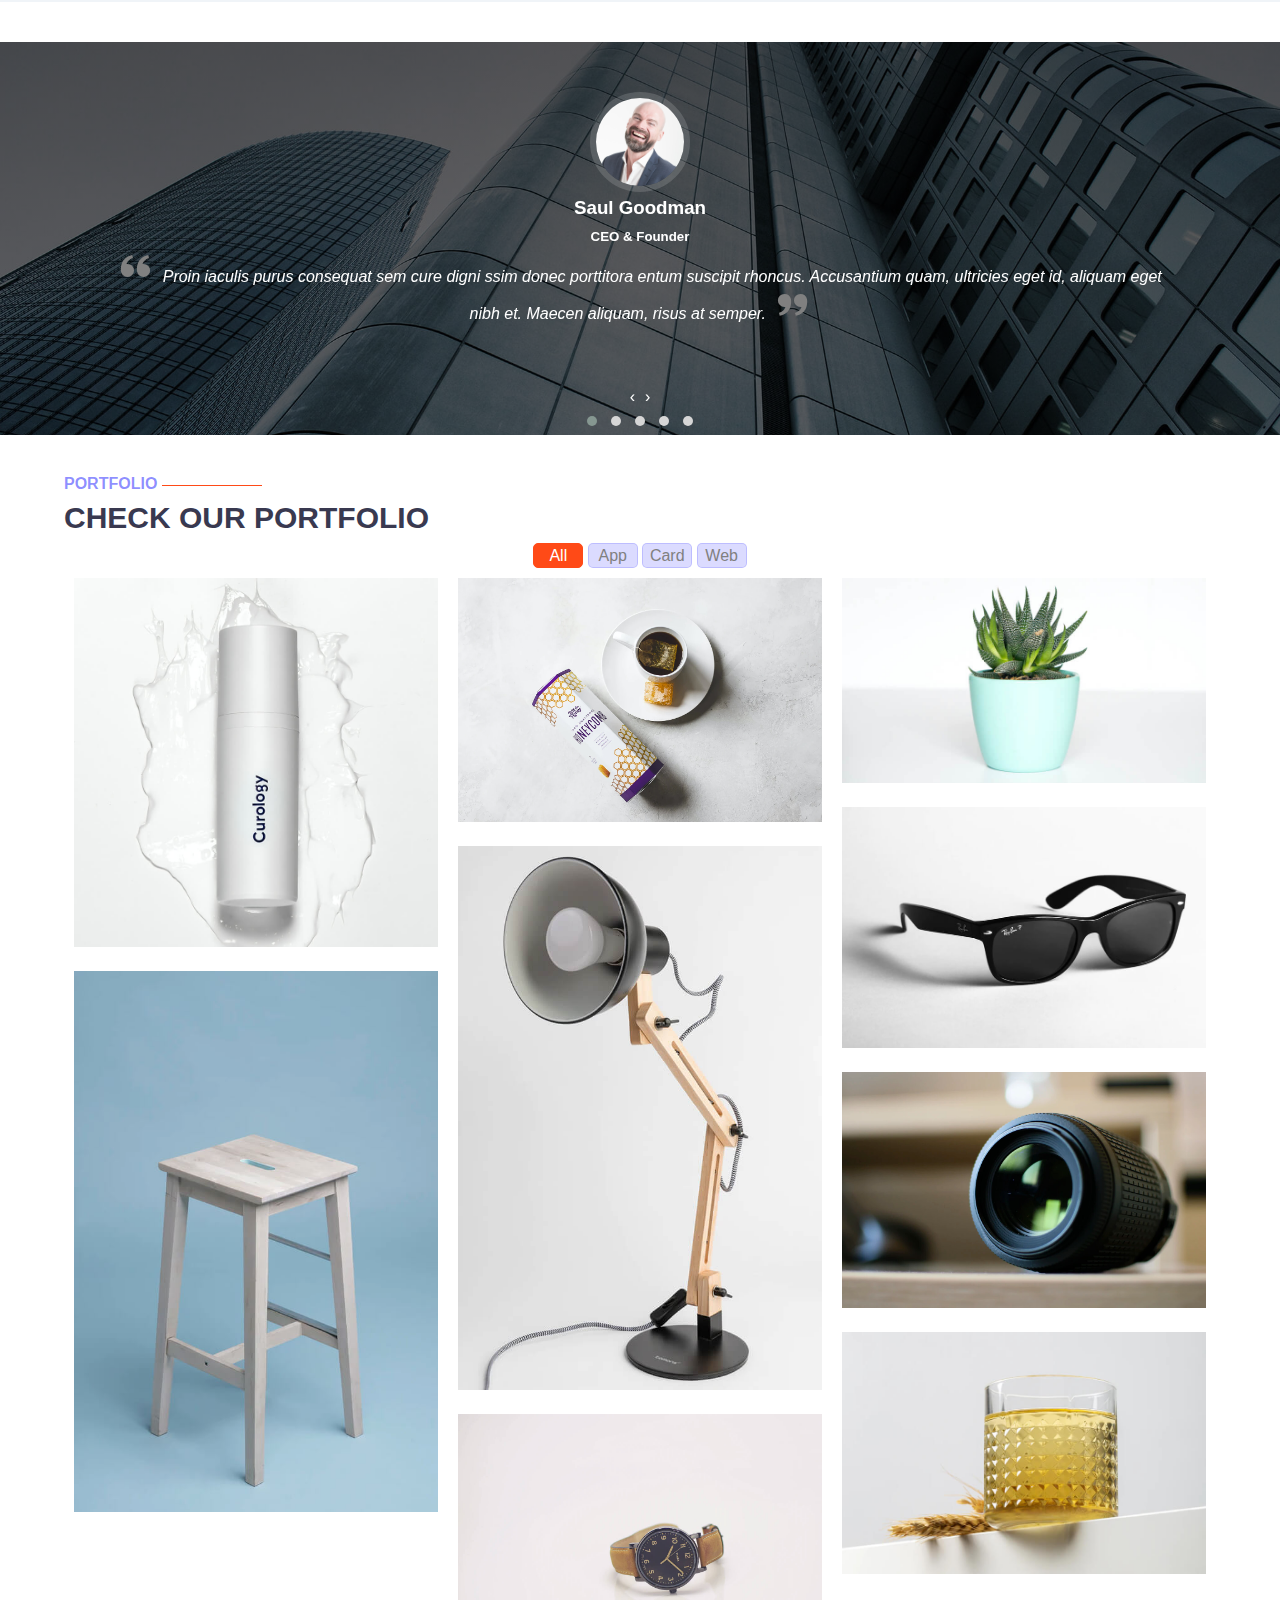
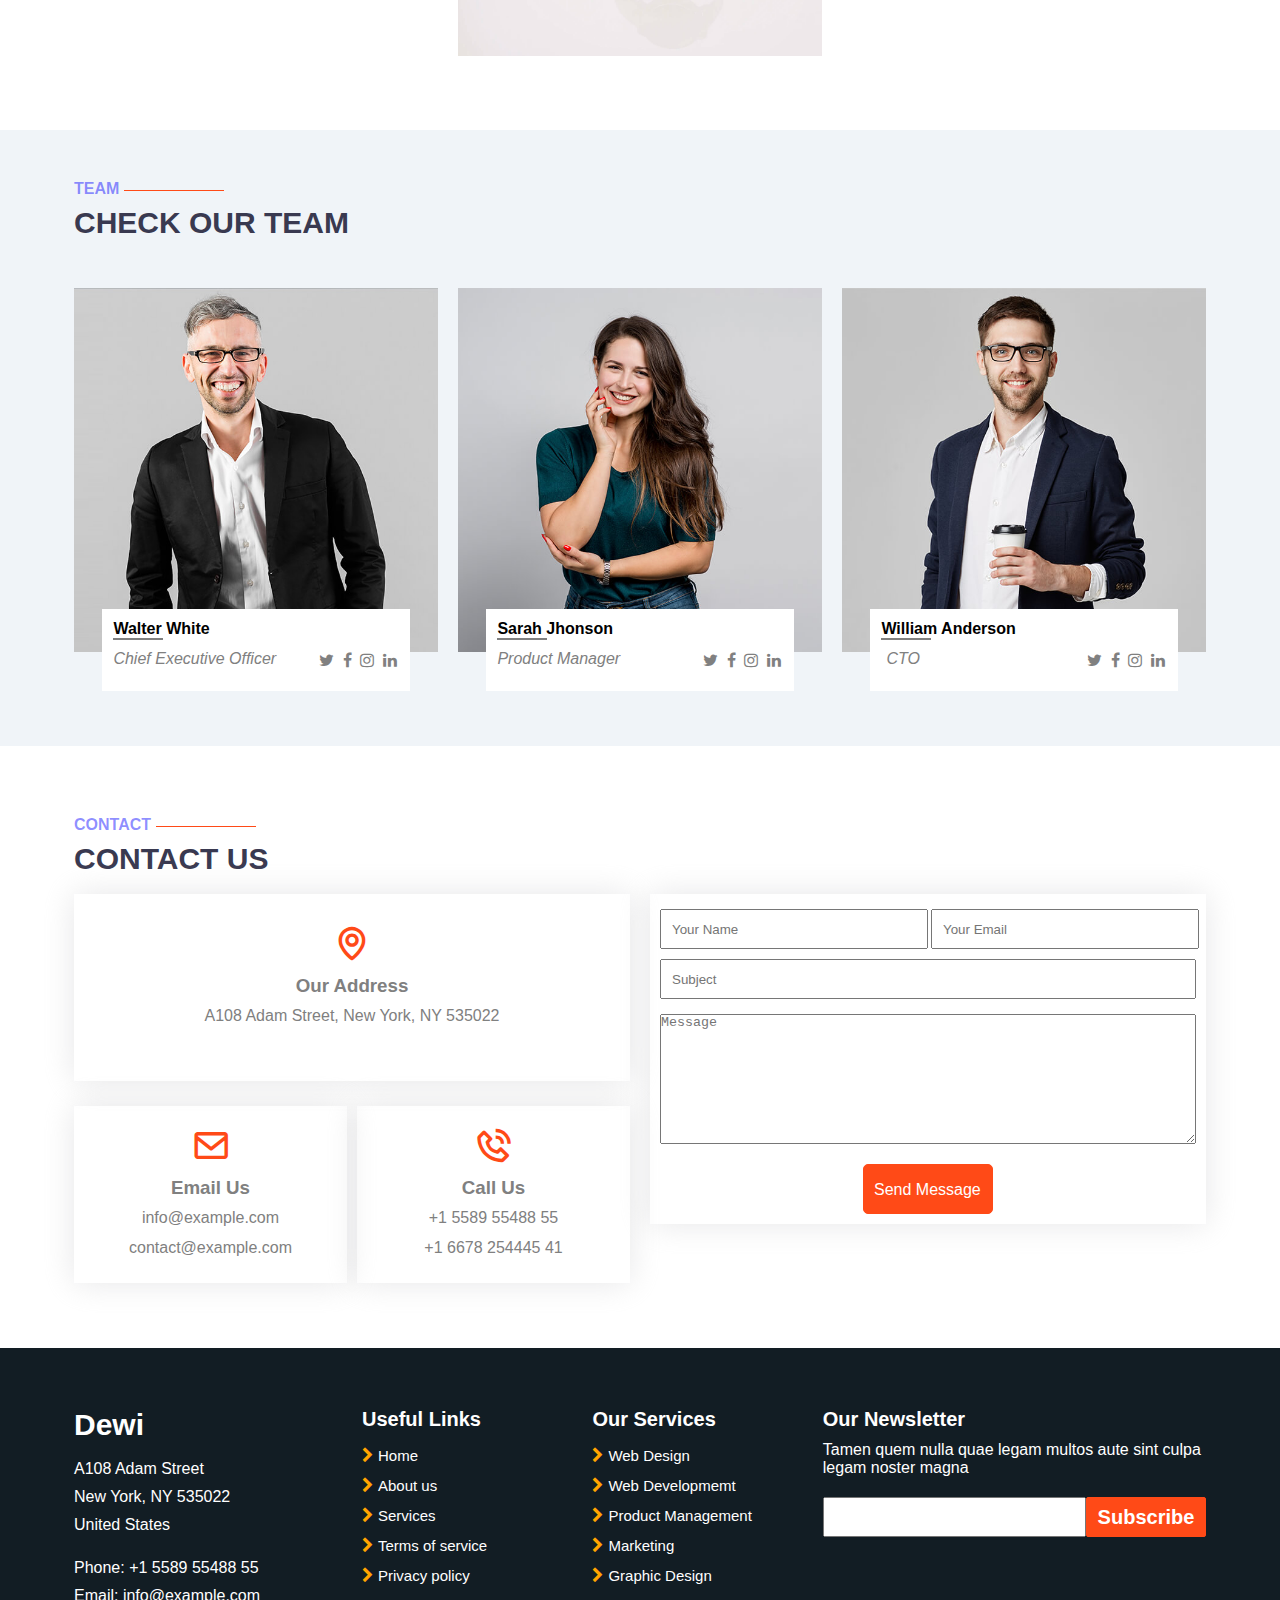
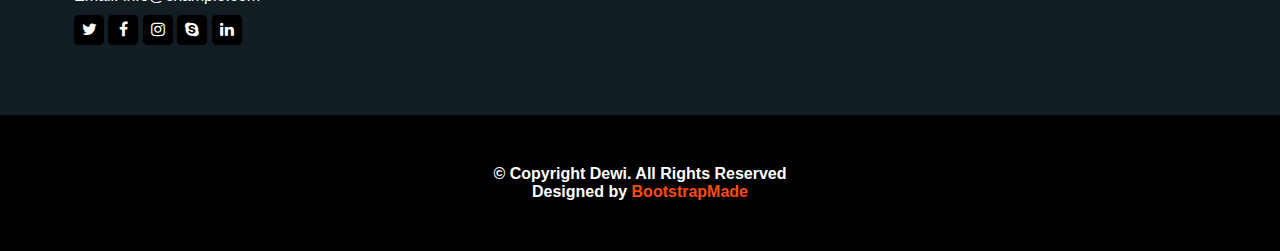
==== commit 4d6b247c: "add" ====
--- a/index.html
+++ b/index.html
@@ -7,6 +7,7 @@
 			<meta name="viewport" content="width=device-width,initial-scale=1.0">
 			<link rel="stylesheet" href="https://use.fontawesome.com/releases/v5.11.2/css/all.css">
 			<link rel="stylesheet" href="https://cdnjs.cloudflare.com/ajax/libs/font-awesome/4.7.0/css/font-awesome.min.css">
+			<link href="https://cdn.jsdelivr.net/npm/bootstrap@5.0.2/dist/css/bootstrap.min.css" rel="stylesheet" integrity="sha384-EVSTQN3/azprG1Anm3QDgpJLIm9Nao0Yz1ztcQTwFspd3yD65VohhpuuCOmLASjC" crossorigin="anonymous">				
 			<link rel="stylesheet" href="vendor\bootstrap-icons\bootstrap-icons.css">
 			<link rel="stylesheet" href="vendor\boxicons\css\boxicons.css">
 			<link rel="stylesheet" href="vendor\remixicon\remixicon.css">
@@ -72,28 +73,28 @@
 							<i class="bi bi-emoji-smile"></i>
 						  <div class="about-content">
 							<p class="about-num">125</p>
-							<p>Happy Clients</p>
+							<p class="happy">Happy Clients</p>
 						  </div>	
 						</div>
 						<div class="bi-icon">
 							<i class="bi bi-journal-richtext"></i>
 						  <div class="about-content">
 							<p class="about-num">85</p>
-							<p>Projects</p>
+							<p class="happy">Projects</p>
 						  </div>
 						</div>
 						<div class="bi-icon">
 							<i class="bi bi-clock"></i>
 						  <div class="about-content">
 							<p class="about-num">35</p>
-							<p>Years of experience</p>
+							<p class="happy">Years of experience</p>
 						  </div>
 						</div>
 						<div class="bi-icon">
 							<i class="bi bi-award"></i>
 						  <div class="about-content">
 							<p class="about-num">48</p>
-							<p>Awards</p>
+							<p class="happy">Awards</p>
 						  </div>
 						</div>
 					</div>
@@ -119,60 +120,54 @@
 				</div>
 			</section>
 			
-			<section class="plan-bg-image">
-			<div class="container">
-			 
-			  <div class="our-content">
-				<div class="plan-section">
-					<div class="plan-wholecontent">
-					
-						<div class="plan-img">
-							<img src="img/about-boxes-1.jpg">
-						</div>
-						<div class="iii">
-						<div class="plan-icon-image">
-							<i class="ri-brush-4-line"></i>
-						</div>
-						</div>
-						<div class="mission-content">
-							<h4>Our Mission</h4>
-							<p>Lorem ipsum dolor sit amet, consectetur elit, sed do eiusmod tempor ut labore et dolore magna aliqua. Ut enim ad minim veniam, quis nostrud exercitation ullamco laboris nisi ut aliquip ex ea commodo consequat.</p>
-						</div>
-					</div>
-					<div class="plan-wholecontent">
-						<div class="plan-img">
-							<img src="img/about-boxes-2.jpg">
-						</div>
-						<div class="iii">
-						<div class="plan-icon-image">
-							<i class="ri-calendar-check-line"></i>
-						</div>
-						</div>
-						<div class="plan-content">
-							<h4>Our Plan</h4>
-							<p>Sed ut perspiciatis unde omnis iste natus error sit voluptatem doloremque laudantium, totam rem aperiam, eaque ipsa quae ab illo inventore veritatis et quasi architecto beatae vitae dicta sunt explicabo.</p>
-						</div>
-					</div>
-					<div class="plan-wholecontent">
-						<div class="plan-img">
-							<img src="img/about-boxes-3.jpg">
-						</div>
-						<div class="iii">
-						<div class="plan-icon-image">
-							<i class="ri-movie-2-line"></i>
-						</div>
-						</div>
-						<div class="vision-content">
-							<h4>Our Vision</h4>
-							<p>Nemo enim ipsam voluptatem quia unde omnis iste voluptas sit aut odit aut fugit, sed quia magni dolores eos qui ratione voluptatem sequi nesciunt Neque porro quisquam est, qui dolorem ipsum quia dolor sit amet.</p>
-						</div>
-					</div>
-				</div>
-			   </div>
-			  </div> 
-			</div>
-		</section>
-												
+			<!--About Box section-->
+			
+		<section id="about-boxes" class="about-boxes">
+      <div class="container" data-aos="fade-up">
+
+        <div class="row">
+          <div class="col-lg-4 col-md-6 d-flex align-items-stretch" data-aos="fade-up" data-aos-delay="100">
+            <div class="card">
+              <img src="img/about-boxes-1.jpg" class="card-img-top" alt="...">
+              <div class="card-icon">
+                <i class="ri-brush-4-line"></i>
+              </div>
+              <div class="card-body">
+                <h5 class="card-title"><a href="">Our Mission</a></h5>
+                <p class="card-text">Lorem ipsum dolor sit amet, consectetur elit, sed do eiusmod tempor ut labore et dolore magna aliqua. Ut enim ad minim veniam, quis nostrud exercitation ullamco laboris nisi ut aliquip ex ea commodo consequat. </p>
+              </div>
+            </div>
+          </div>
+          <div class="col-lg-4 col-md-6 d-flex align-items-stretch" data-aos="fade-up" data-aos-delay="200">
+            <div class="card">
+              <img src="img/about-boxes-2.jpg" class="card-img-top" alt="...">
+              <div class="card-icon">
+                <i class="ri-calendar-check-line"></i>
+              </div>
+              <div class="card-body">
+                <h5 class="card-title"><a href="">Our Plan</a></h5>
+                <p class="card-text">Sed ut perspiciatis unde omnis iste natus error sit voluptatem doloremque laudantium, totam rem aperiam, eaque ipsa quae ab illo inventore veritatis et quasi architecto beatae vitae dicta sunt explicabo. </p>
+              </div>
+            </div>
+          </div>
+          <div class="col-lg-4 col-md-6 d-flex align-items-stretch" data-aos="fade-up" data-aos-delay="300">
+            <div class="card">
+              <img src="img/about-boxes-3.jpg" class="card-img-top" alt="...">
+              <div class="card-icon">
+                <i class="ri-movie-2-line"></i>
+              </div>
+              <div class="card-body">
+                <h5 class="card-title"><a href="">Our Vision</a></h5>
+                <p class="card-text">Nemo enim ipsam voluptatem quia voluptas sit aut odit aut fugit, sed quia magni dolores eos qui ratione voluptatem sequi nesciunt Neque porro quisquam est, qui dolorem ipsum quia dolor sit amet. </p>
+              </div>
+            </div>
+          </div>
+        </div>
+
+      </div>
+    </section>
+
+								
 													<!--LOGO SECTION-->
 												
 			<section class="logo">
--- a/dewo.css
+++ b/dewo.css
@@ -19,13 +19,13 @@
 	border:1px solid #060606d1;
 	position:fixed;
 	top:0;
-	z-index:2;
+	z-index:20;
 }
 .nav-logo{
-	padding:34px 0px 20px 0px;
+	padding:15px 0px 20px 0px;
 }
 .navigation{
-	padding:30px 0px 25px 0px;
+	padding:18px 0px 15px 0px;
 }
 .navigation nav ul{
 	display:flex;
@@ -38,6 +38,8 @@
 ul li a{
 	text-decoration:none;
 	color:#ede9e9f7;
+	font-size:15px;
+	font-weight:500;
 }
 .hvr-uline::after{
 	content:"";
@@ -65,6 +67,7 @@
 	background-color:#ff4a17;
 	border:2px solid #ff4a17;
 	color:white;
+	transition:0.5s ease-in-out;
 }
 									/*HOME SECTION*/
 .hero-bg-img{
@@ -118,10 +121,11 @@
     color: #fff;
 	background:#44444473;
     border: 2px solid #fff;
+	transition:0.5s ease-in-out;
 }
 .watch-video{
 	color:white;
-	padding:0 0 5px 5px;
+	padding-left:10px;
 }
 a {
     color: #ff4a17;
@@ -130,17 +134,18 @@
 .circle{
 	font-size:30px;
 	color:white;
+	margin-left:10px;
 }
 .circle:hover{
-	font-size:30px;
 	color:#ff4a17;
+	transition:0.5s ease-in-out;
 }
 										/*ABOUT SECTION*/
 .padding{
 	padding:50px 0;
 }
 .container{
-	width:80%;
+	width:90%;
 	margin:0 auto;
 }	
 .about-section{
@@ -159,12 +164,13 @@
 	color:#a1bdd1;
 }
 .about-content{
-	padding:0px 0 0 10px;
+	padding:5px;
 }
 .about-num{
 	font-weight:800;
-}
-.about-content p{
+	font-size:25px;
+}
+.happy{
 	font-size:20px;
 }
 .about-image{
@@ -231,7 +237,8 @@
 }
 .about-para p{
 	padding-top:15px;
-}	
+}
+	
 								/*ABOUT SECTION-2*/
 .abt-wholecont{
 	padding:30px 0 20px 0;
@@ -278,6 +285,100 @@
 .aboutbox-2:hover i, .aboutbox-2:hover p{
 	color:#ff4a17;
 }
+
+
+
+
+
+.about-boxes {
+  background: url("img/about-boxes-bg.jpg") center top no-repeat fixed;
+  background-size: cover;
+  padding: 60px 0 30px 0;
+  position: relative;
+}
+
+.about-boxes::before {
+  content: "";
+  position: absolute;
+  left: 0;
+  right: 0;
+  top: 0;
+  bottom: 0;
+  background: rgba(255, 255, 255, 0.92);
+  z-index: 9;
+}
+
+.about-boxes .container,
+.about-boxes .container-fluid {
+  position: relative;
+  z-index: 10;
+}
+
+.about-boxes .card {
+  border-radius: 3px;
+  border: 0;
+  box-shadow: 0px 2px 15px rgba(0, 0, 0, 0.1);
+  margin-bottom: 30px;
+}
+
+.about-boxes .card-icon {
+  text-align: center;
+  margin-top: -32px;
+}
+
+.about-boxes .card-icon i {
+  font-size: 32px;
+  color: #fff;
+  width: 64px;
+  height: 64px;
+  padding-top: 5px;
+  text-align: center;
+  background-color: #ff4a17;
+  border-radius: 4px;
+  text-align: center;
+  border: 4px solid #fff;
+  transition: 0.3s;
+  display: inline-block;
+}
+
+.about-boxes .card-body {
+  padding-top: 12px;
+}
+
+.about-boxes .card-title {
+  font-weight: 700;
+  text-align: center;
+}
+
+.about-boxes .card-title a {
+  color: #15222b;
+  text-decoration:none;
+}
+
+.about-boxes .card-title a:hover {
+  color: #ff4a17;
+}
+
+.about-boxes .card-text {
+  color: #5e5e5e;
+}
+
+.about-boxes .card:hover .card-icon i {
+  background: #fff;
+  color: #ff4a17;
+}
+
+@media (max-width: 1024px) {
+  .about-boxes {
+    background-attachment: scroll;
+  }
+}
+
+
+
+
+
+
 								/*PLAN SECTION*/
 .our-content{
 	padding:50px 10px;
@@ -348,7 +449,7 @@
     background-size: cover;
 }								
 .container{
-	width:80%;
+	width:90%;
 	margin:0 auto;
 }
 .testimonial-img img{
@@ -378,6 +479,9 @@
 .portfolio-content h4{
 	color:#0000ff75;
 	position:relative;
+}
+.aboutbox-1 a, .aboutbox-2 a{
+	text-decoration:none;
 }
 .portfolio{
 	padding:40px 0;
@@ -556,6 +660,10 @@
 .team-contact-3 i, .team-contact-2 i, .team-contact-1 i{
 	display:inline-block;
 	padding:2px;
+}
+.team-contact-3 a i:hover, .team-contact-2 a i:hover, .team-contact-1 a i:hover{
+	color:#ff4a17;
+	transition:0.5s ease-in-out;
 }
 .cto i{
 	padding:5px;
@@ -638,6 +746,12 @@
 .address p, .mail p, .call p{
 	color:grey;
 }	
+.text-1 input,.text-2 input{
+	height:40px;
+}
+.msg-contact textarea{
+	height:100px;
+}
 .address{
     text-align: center;
     box-shadow: 0 0 30px rgb(214 215 216 / 60%);
@@ -658,6 +772,7 @@
 	color:white;
 	display:inline-block;
 	padding-left:10px;
+	text-decoration:none;
 }
 
 
@@ -757,6 +872,7 @@
 	height:40px;
 	text-align:center;
 	padding-top:8px;
+	text-decoration:none;
 }	
 .copy-bg-clr{
 	background-color:black;
@@ -765,6 +881,9 @@
 	color:white;
 	text-align:center;
 	padding:50px;
+}
+.copyright b a {
+	text-decoration:none;
 }	
 							/*GOTOTOP*/
 .gototop{
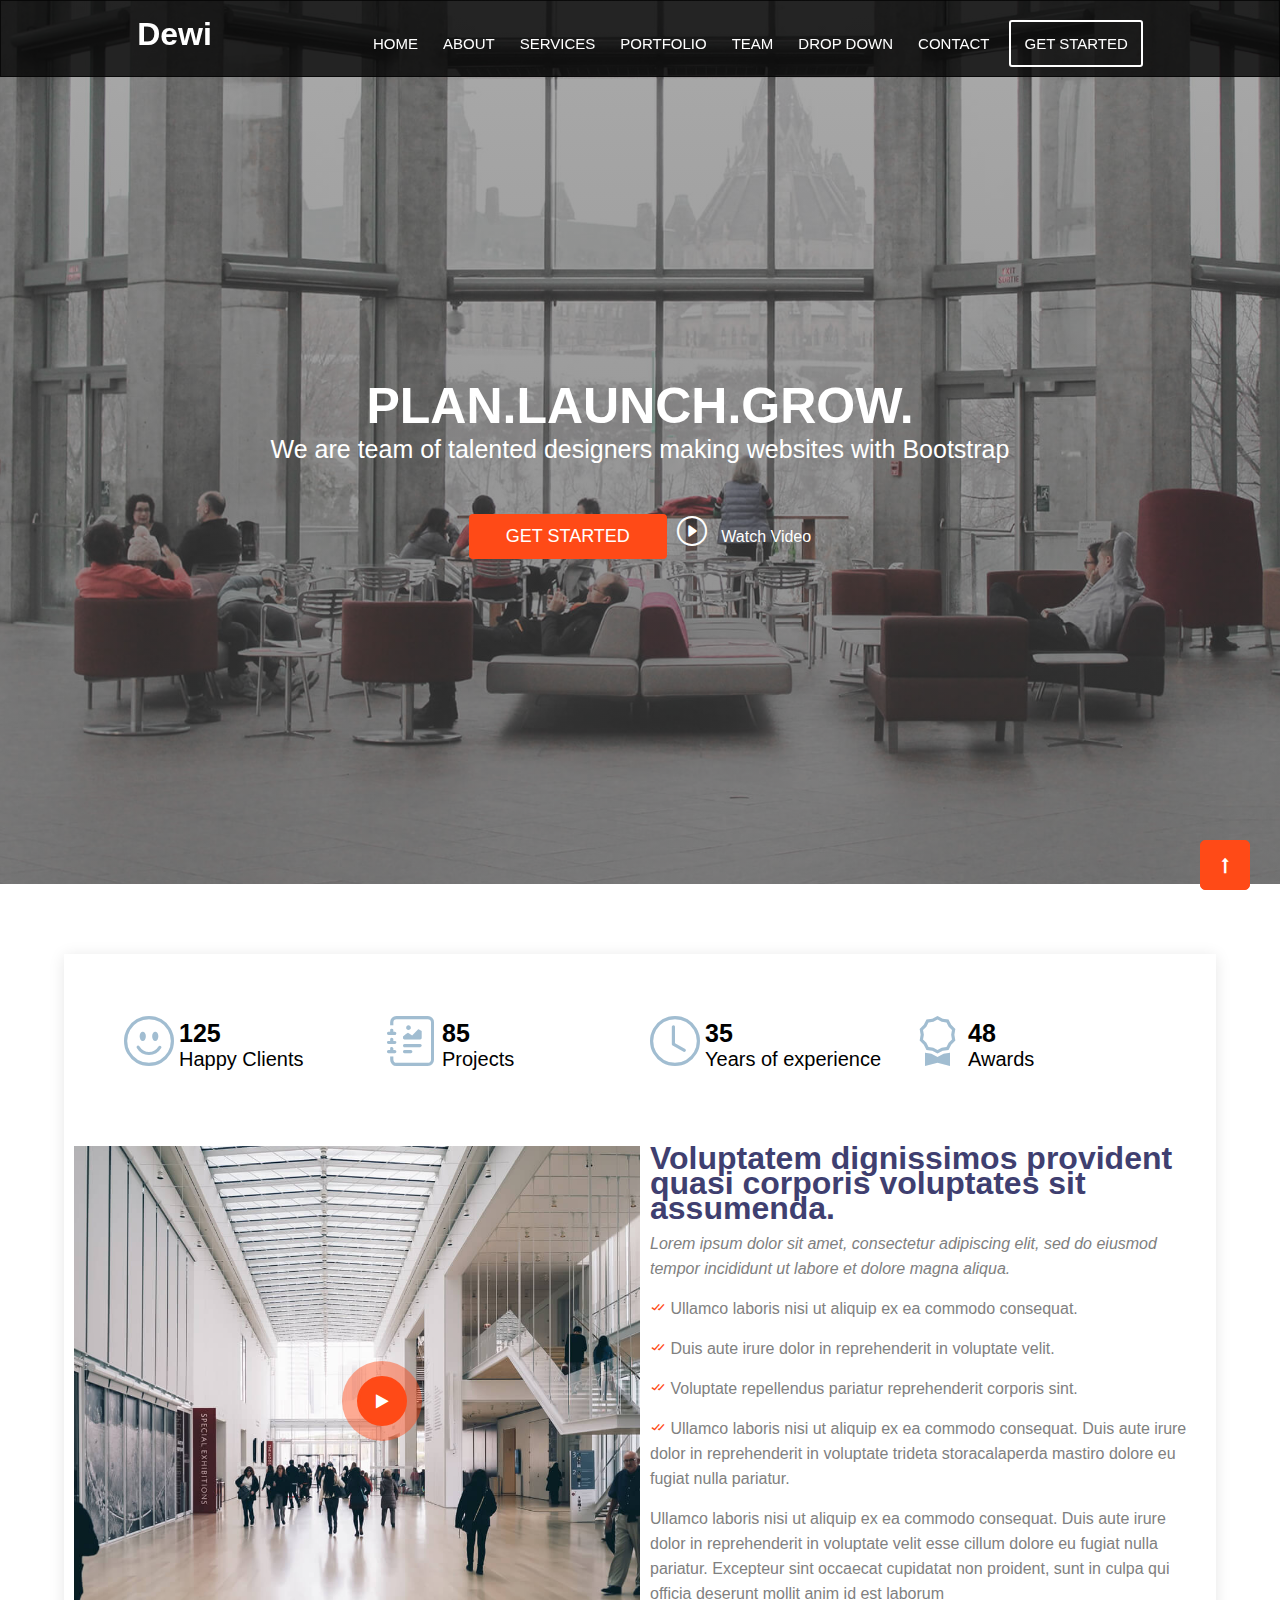
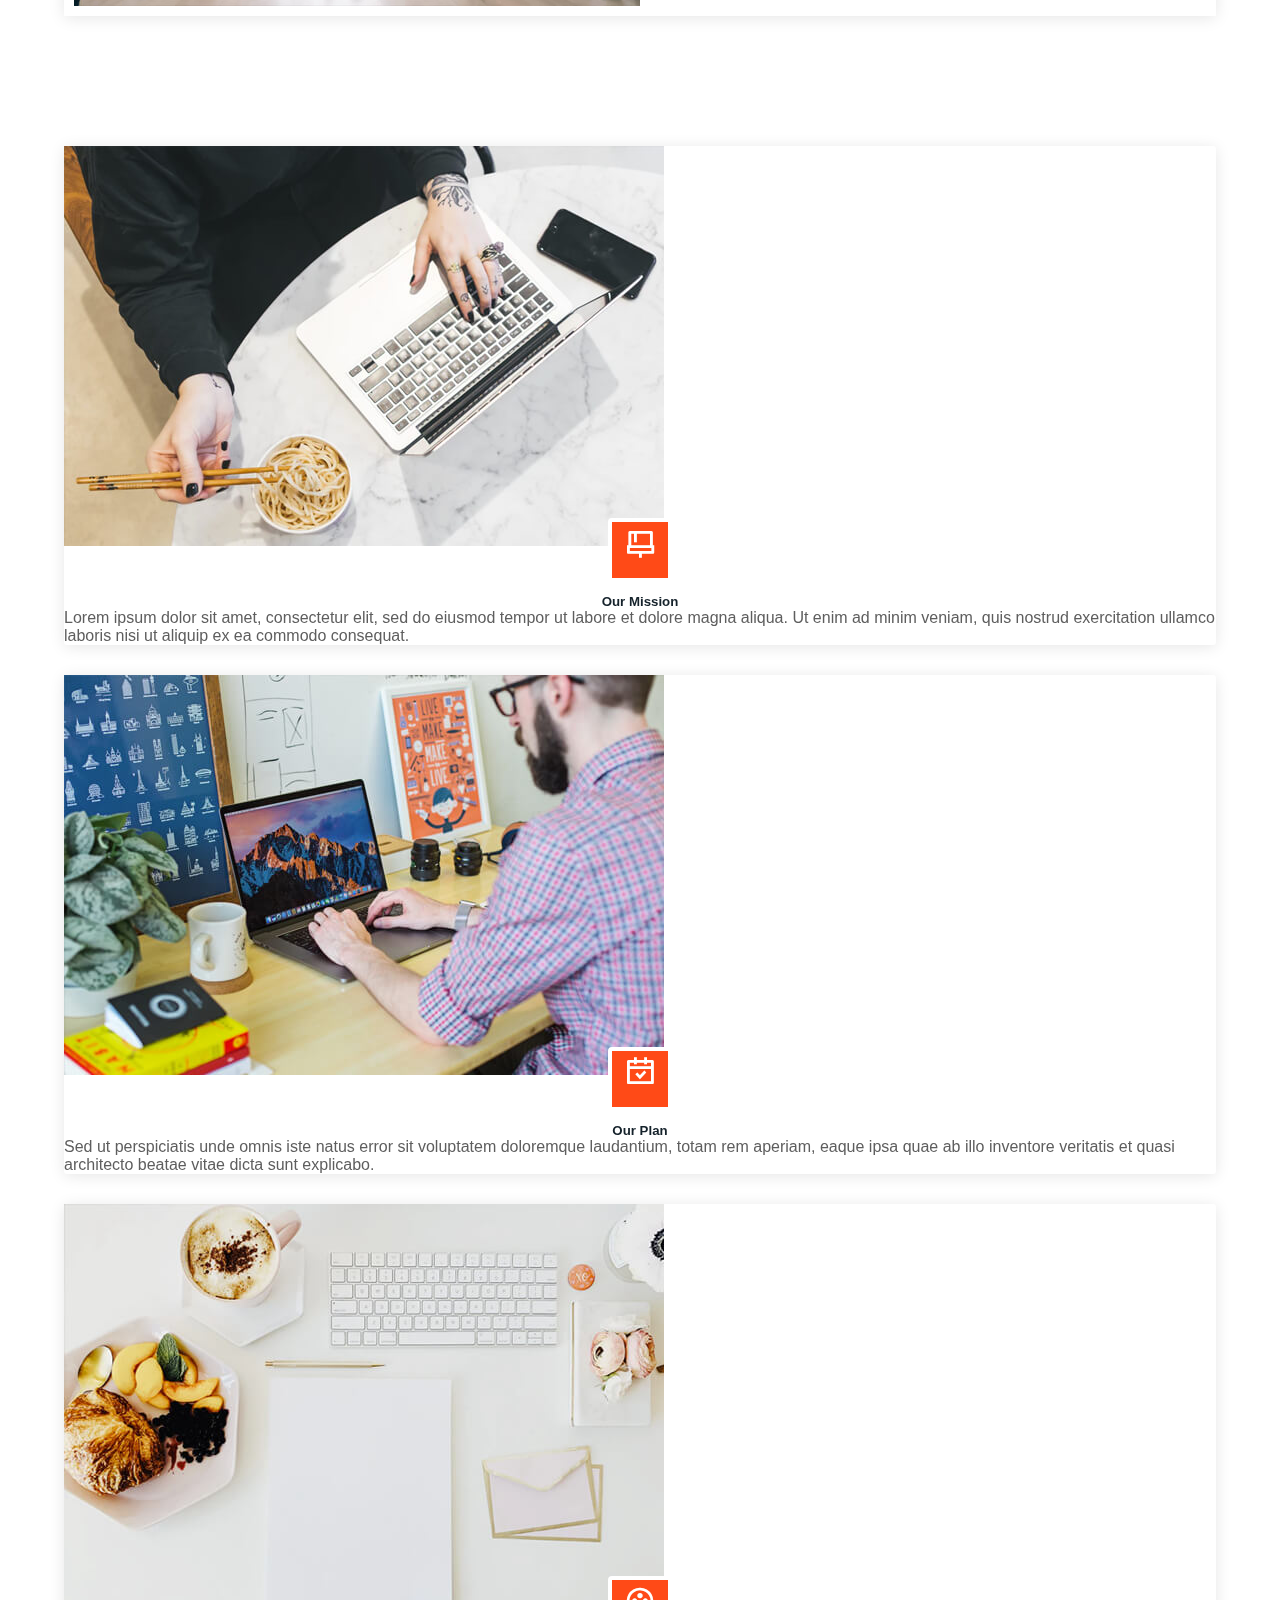
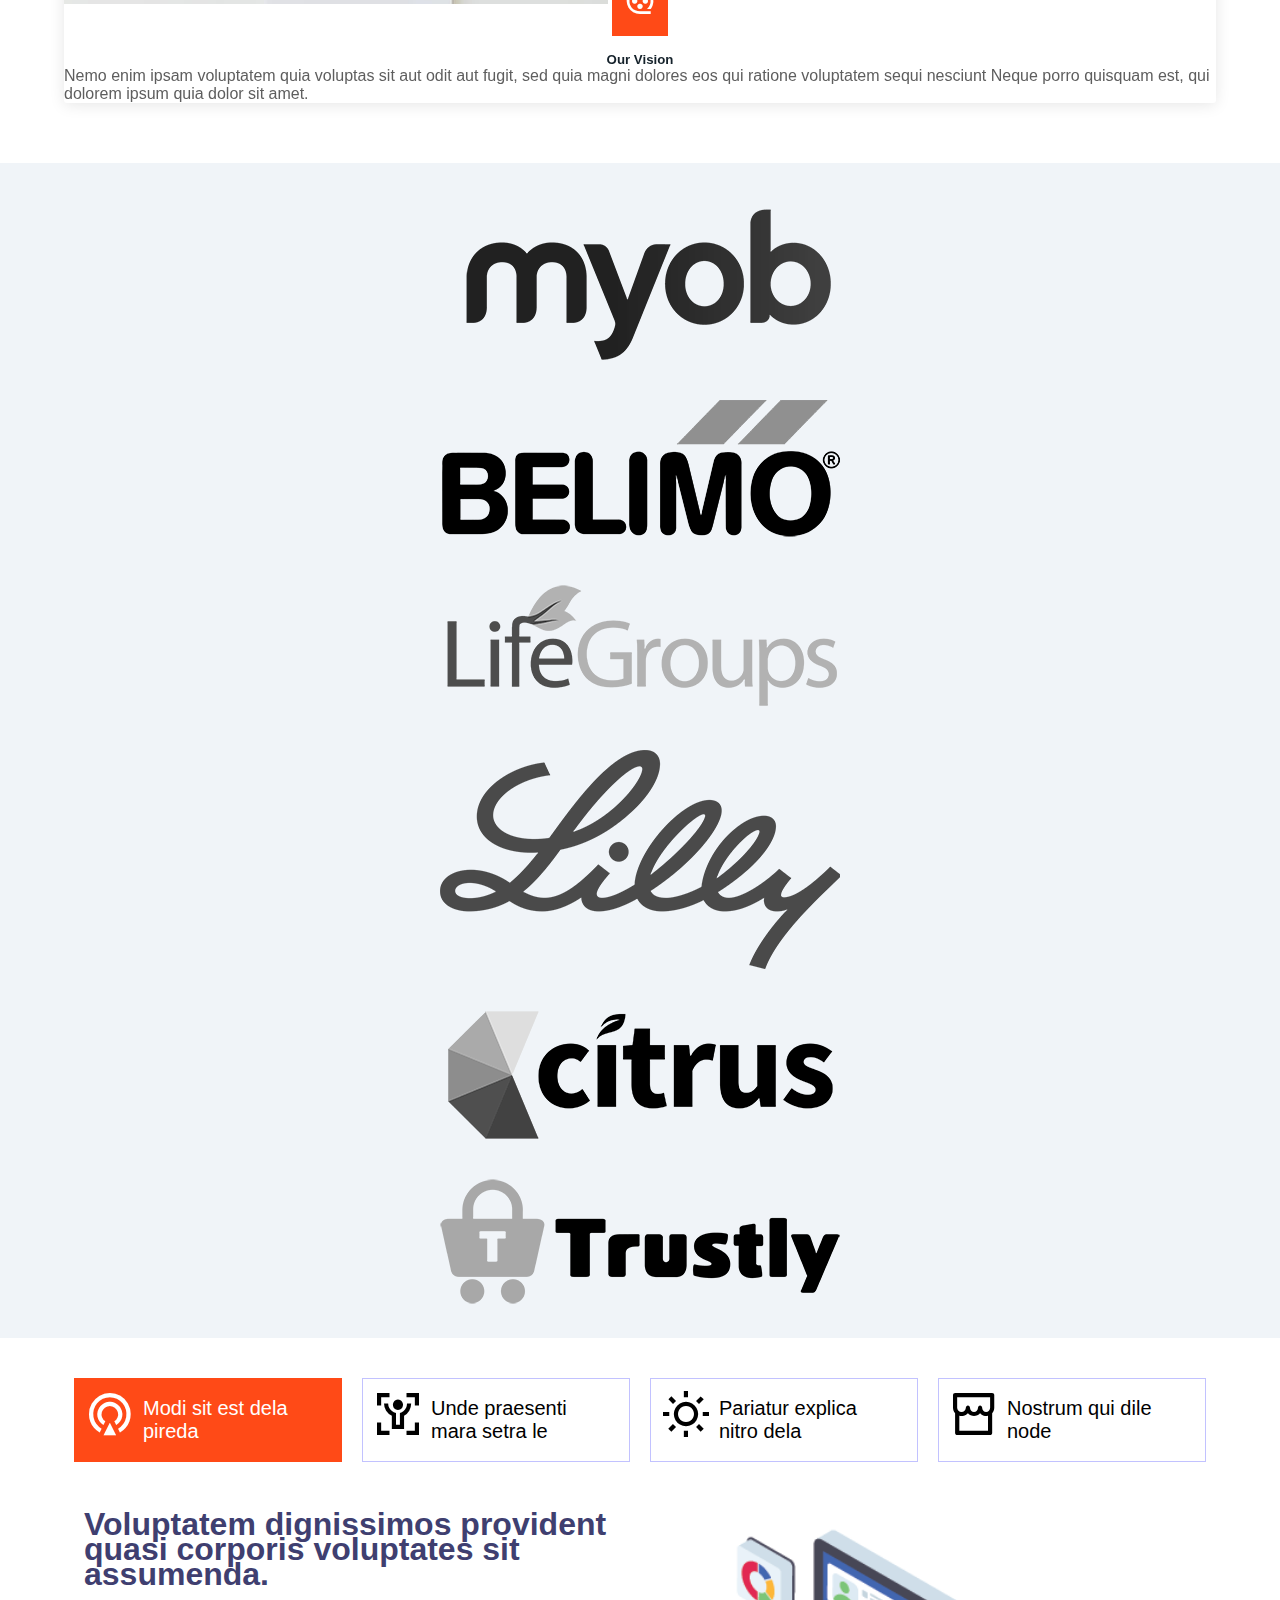
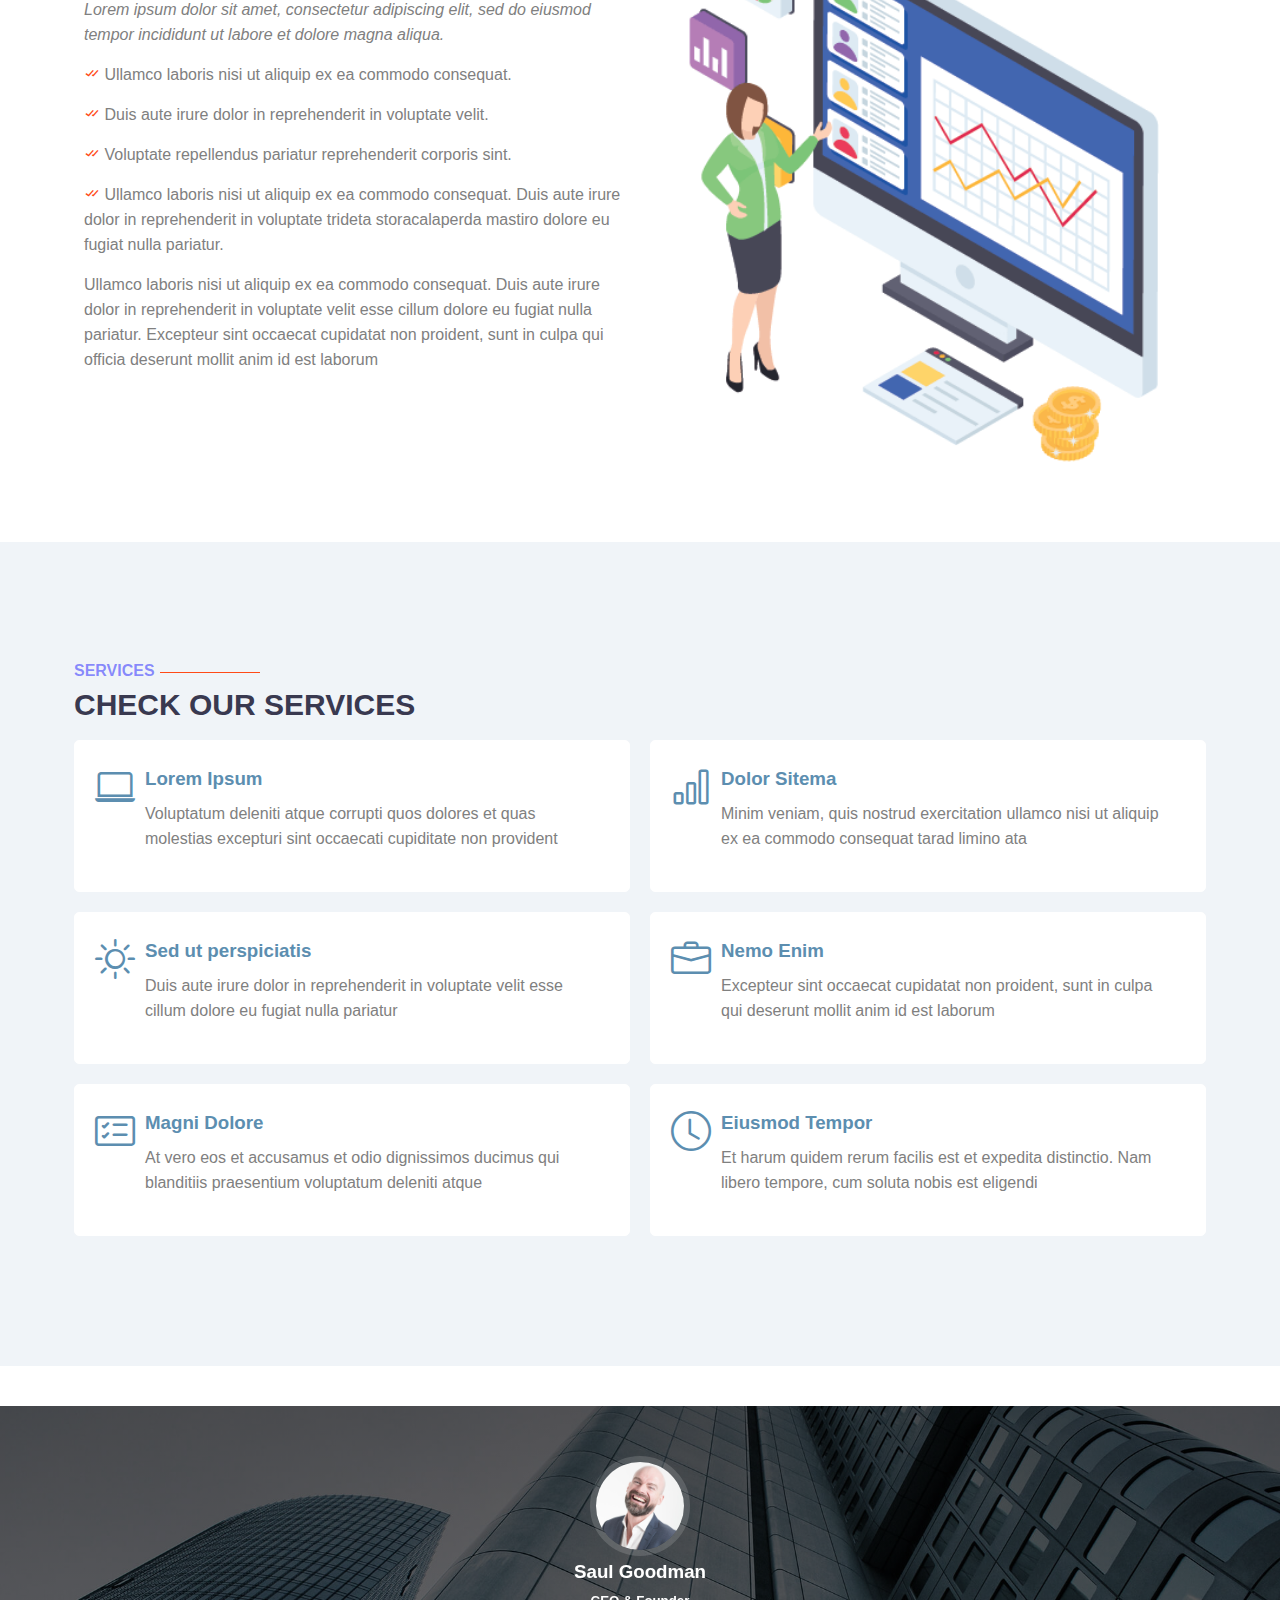
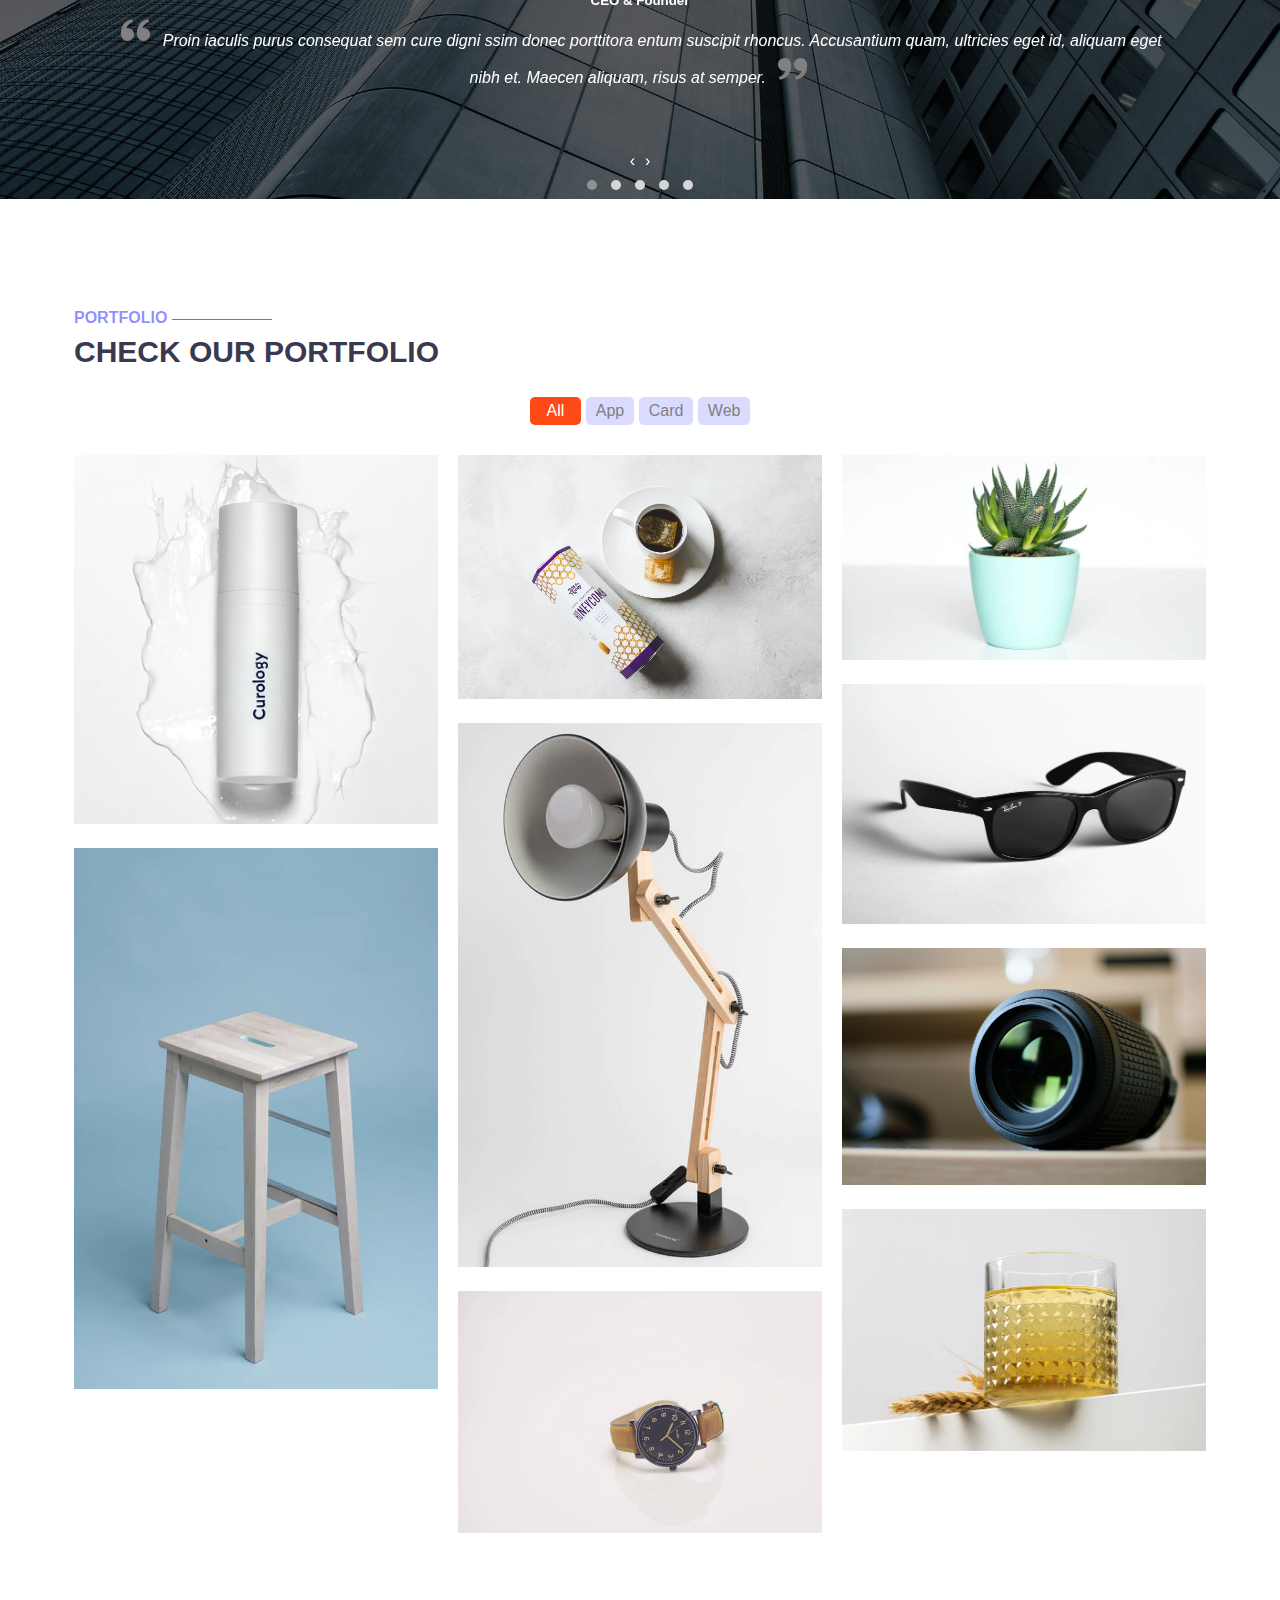
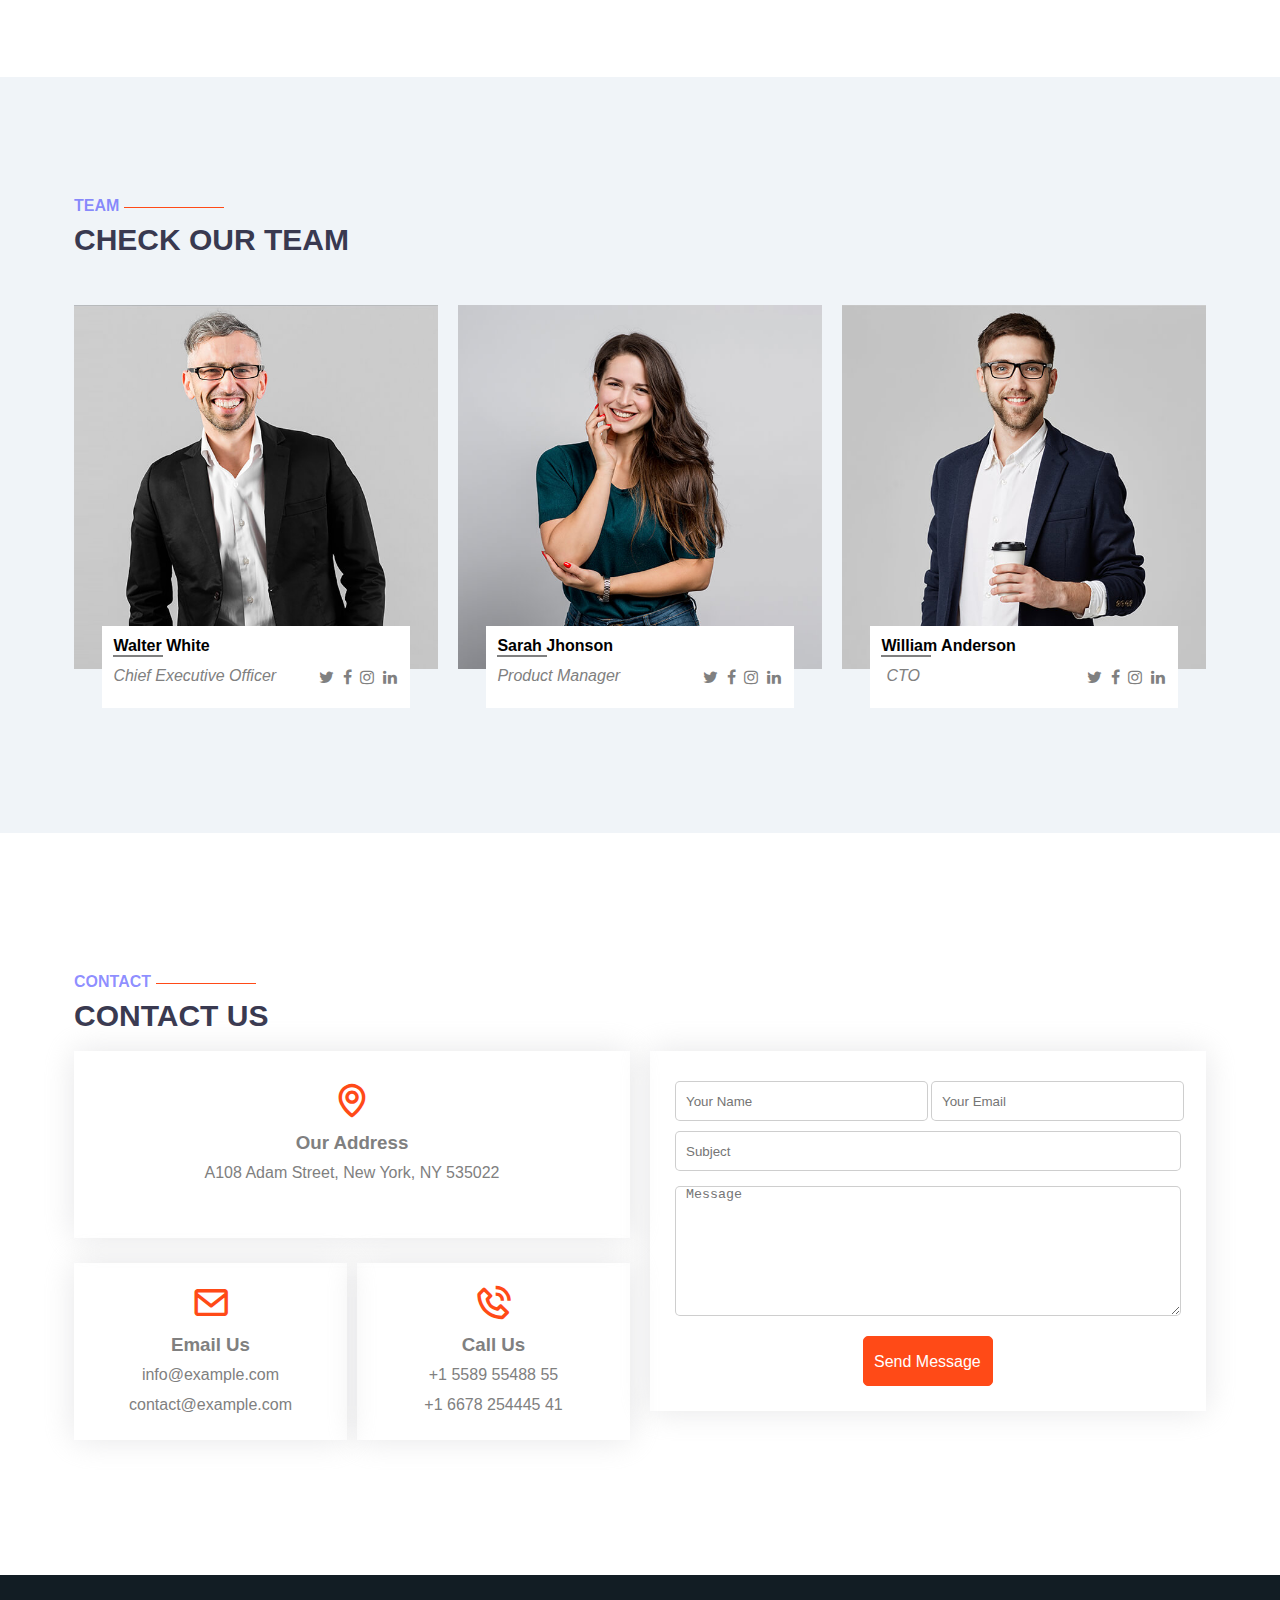
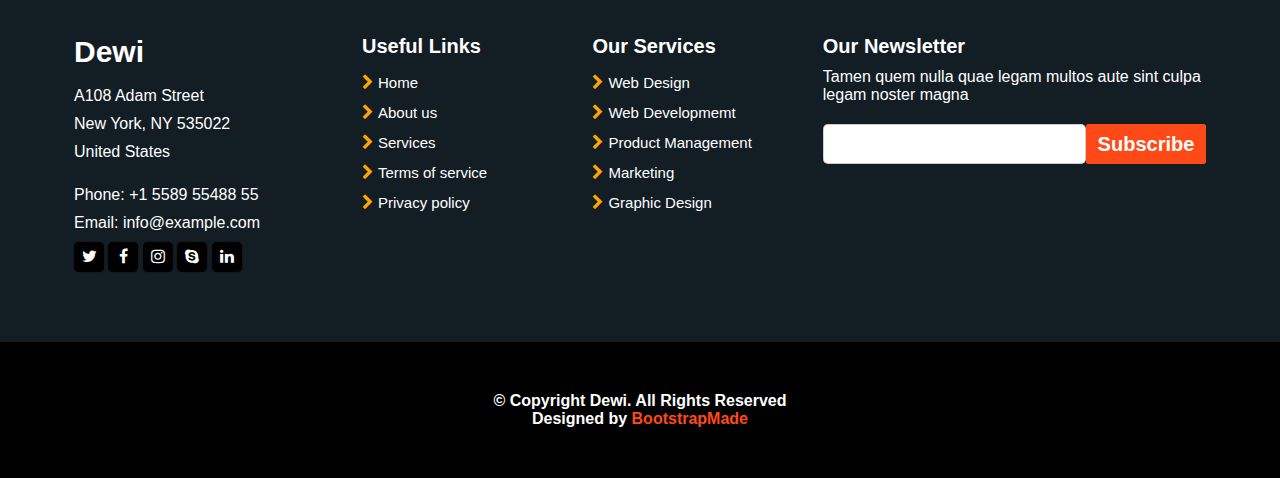
==== commit 5937241b: "add" ====
--- a/index.html
+++ b/index.html
@@ -36,17 +36,29 @@
 							
 						</nav>
 						<div class="bars">
-							<i class="fa fa-bars" style="color:white;"></i>
+							<i class="fa fa-bars" style="color:white;" id="burger-icon"></i>
+											<!-- MOBILE SCREEN NAV-BAR -->
+								<div class="menu-bar">
+									<div class="drop-bar">
+											<a href="#home" class="hvr-uline gosec-1">HOME</a>
+											<a href="#about" class="hvr-uline gosec-2">ABOUT</a>
+											<a href="#services" class="hvr-uline gosec-3">SERVICES</a>
+											<a href="#portfolio" class="hvr-uline gosec-4">PORTFOLIO</a>
+											<a href="#team" class="hvr-uline gosec-5">TEAM</a>
+											<a href="#dropdown" class="hvr-uline gosec-6">DROPDOWN</a>
+											<a href="#contact" class="hvr-uline gosec-7">CONTACT</a>
+									</div>
+								</div>
 						</div>
 					</div>
 				</div>
 			</header>
 			
 							<!--HOME SECTION-->
-			<section class="hero-bg-img">
-				<div class="contaner">
+			<section class="hero-bg-img" id="gototop">
+				<div class="contaner" id="home">
 				
-					  <div class="home-content" id="home">
+					  <div class="home-content">
 						<h1>PLAN.LAUNCH.GROW.</h1>
 						 <p>We are team of talented designers making websites with Bootstrap</p>
 						 
@@ -65,9 +77,9 @@
 			
 				
 													<!--ABOUT SECTION-->
-			<section class="padding">
+			<section class="padding" id="about">
 				<div class="container">
-				   <div class="about-section" id="about">
+				   <div class="about-section">
 					<div class="about-icon">
 						<div class="bi-icon">
 							<i class="bi bi-emoji-smile"></i>
@@ -170,7 +182,7 @@
 								
 													<!--LOGO SECTION-->
 												
-			<section class="logo">
+			<!-- <section class="logo">
 				<div class="container">
 					<div class="logo-section">
 						<div class="logo-row">
@@ -207,7 +219,41 @@
 						</div>
 					</div>
 				</div>
-			</section>
+			</section> -->
+
+			<section id="clients" class="clients">
+				<div class="container" data-aos="zoom-in">
+		  
+				  <div class="row">
+		  
+					<div class="col-lg-2 col-md-4 col-sm-12 p-2 d-flex align-items-center justify-content-center">
+					  <img src="img/clients/client-1.png" class="img-fluid" alt="">
+					</div>
+		  
+					<div class="col-lg-2 col-md-4 col-sm-12 p-2 d-flex align-items-center justify-content-center">
+					  <img src="img/clients/client-2.png" class="img-fluid" alt="">
+					</div>
+		  
+					<div class="col-lg-2 col-md-4 col-sm-12 p-2 d-flex align-items-center justify-content-center">
+					  <img src="img/clients/client-3.png" class="img-fluid" alt="">
+					</div>
+		  
+					<div class="col-lg-2 col-md-4 col-sm-12 p-2 d-flex align-items-center justify-content-center">
+					  <img src="img/clients/client-4.png" class="img-fluid" alt="">
+					</div>
+		  
+					<div class="col-lg-2 col-md-4 col-sm-12 p-2 d-flex align-items-center justify-content-center">
+					  <img src="img/clients/client-5.png" class="img-fluid" alt="">
+					</div>
+		  
+					<div class="col-lg-2 col-md-4 col-sm-12 p-2 d-flex align-items-center justify-content-center">
+					  <img src="img/clients/client-6.png" class="img-fluid" alt="">
+					</div>
+		  
+				  </div>
+		  
+				</div>
+			  </section>
 			
 								<!--ABOUT SECT-2-->
 			<section class="about-bx-2">
@@ -269,11 +315,11 @@
 
 					<!--==========SERVICES SECTION==========-->
 						
-			<section class="serivce-bg-color">
+			<section class="serivce-bg-color" id="services">
 				<div class="container">
 					<div class="services">
 					<div class="ser-cont">
-						<div class="service-content" id="services">
+						<div class="service-content">
 							<h4>SERVICES</h4>
 							<h1>CHECK OUR SERVICES</h1>
 						</div>
@@ -423,9 +469,9 @@
 			
 												<!--PORTFOLIO SECTION-->
 			<section>
-				<div class="container">
+				<div class="container" id="portfolio">
 					<div class="portfolio">
-					<div class="portfolio-content" id="portfolio">
+					<div class="portfolio-content">
 						<h4>PORTFOLIO</h4>
 						<h1>CHECK OUR PORTFOLIO</h1>
 					</div>	
@@ -583,10 +629,10 @@
 			</section>
 			
 											<!--==========TEAM SECTION=========-->
-			<section class="team-bg-color">
+			<section class="team-bg-color" id="team">
 			<div class="container">
 				<div class="our-team-section">
-					<div class="service-content" id="team">
+					<div class="service-content">
 							<h4>TEAM</h4>
 							<h1>CHECK OUR TEAM</h1>
 						</div>
@@ -669,9 +715,9 @@
 		</section>								
 									<!--CONTACT SECTION-->
 			<section>
-				<div class="container">
+				<div class="container" id="contact">
 					<div class="contact-section">
-						<div class="contact-content" id="contact">
+						<div class="contact-content">
 							<h4>CONTACT</h4>
 							<h1>CONTACT US</h1>
 						</div>
@@ -719,7 +765,7 @@
 									<input type="text" placeholder="Subject">
 								</div>
 								<div class="msg-contact">
-									<textarea placeholder="Message" rows="7" cols="7"></textarea>
+									<textarea placeholder="Message" rows="7" cols="7" style="padding: 0px 0px 0px 10px;"></textarea>
 								</div>
 								<div class="contact-btn">
 									<a href="">Send Message</a>
--- a/dewo.css
+++ b/dewo.css
@@ -2,6 +2,9 @@
 	margin:0;
 	padding:0;
 	box-sizing:border-box;
+}
+#home,#about,#services,#portfolio,#team,#contact{
+	padding: 70px 0px;
 }
 body{
 	font-family: "Raleway", sans-serif;
@@ -69,6 +72,35 @@
 	color:white;
 	transition:0.5s ease-in-out;
 }
+
+									/* MobileScreen Nav-Section */
+.menu-bar{
+	background-color: white;
+	position: absolute;
+	display: none;
+	top: 100%;
+	right:0;
+	border: 1px solid white;
+	border-radius: 10px;
+	overflow-y: scroll;
+	height: 75vh;
+}									
+.drop-bar{
+	padding: 1rem 10rem 3rem 2rem;
+	line-height: 5;
+}
+.drop-bar a {
+	text-decoration: none;
+	color: black;
+	font-weight: 600;
+}
+.drop-bar a:hover {
+	color: #ff4a17;
+}
+.bars{
+	position: relative;
+}
+
 									/*HOME SECTION*/
 .hero-bg-img{
 	background-image:linear-gradient(#44444473,#444444a1),url("img/hero-bg.jpg");
@@ -158,6 +190,7 @@
 }
 .bi-icon{
 	display:flex;
+	padding: 10px;
 }
 .bi-icon i{
 	font-size:50px;
@@ -286,9 +319,31 @@
 	color:#ff4a17;
 }
 
-
-
-
+								/* Logo Section */								  
+.clients {
+	background: #f0f4f8;
+	padding: 15px 0;
+	text-align: center;
+}
+								  
+.clients img {
+	max-width: 45%;
+	transition: all 0.4s ease-in-out;
+	display: inline-block;
+	padding: 15px 0;
+	filter: grayscale(100);
+}
+								  
+.clients img:hover {
+	filter: none;
+	transform: scale(1.15);
+}
+								  
+@media (max-width: 768px) {
+.clients img {
+	max-width: 40%;
+	}
+}
 
 .about-boxes {
   background: url("img/about-boxes-bg.jpg") center top no-repeat fixed;
@@ -402,6 +457,9 @@
 .mission-content p, .plan-content p, .vision-content p{
 	color:grey;
 }
+p{
+	margin-bottom: 0rem !important;
+}
 .plan-content{
 	padding:15px;
 }
@@ -480,6 +538,9 @@
 	color:#0000ff75;
 	position:relative;
 }
+.portfolio-content{
+	margin-left: 10px;
+}
 .aboutbox-1 a, .aboutbox-2 a{
 	text-decoration:none;
 }
@@ -502,28 +563,29 @@
 }
 .portfolio-list{
 	text-align:center;
+	margin-bottom: 20px;
+	margin-top: 20px;
 }
 .portfolio-list a{
 	text-decoration:none;
 	display:inline-block;
 	color:grey;
-	height:25px;
-	width:50px;
-	border:1px solid #0000ff24;
+	border:none;
 	background-color:#0000ff24;
 	border-radius:5px;
-	padding:3px 5px 10px 5px;
+	padding: 5px 10px 5px 10px;
+	/* padding:3px 5px 10px 5px; */
 }
 #all{
 	text-decoration:none;
 	display:inline-block;
 	color:white;
-	height:25px;
-	width:50px;
-	border:1px solid #ff4a17;
+	border:none;
 	background-color:#ff4a17;
 	border-radius:5px;
-	padding:3px 5px 10px 5px;
+	padding: 10px;
+	padding: 5px 17px 5px 17px;
+	/* padding:3px 5px 10px 5px; */
 }
 .portfolio-col{
 	position:relative;
@@ -620,21 +682,22 @@
 }
 
 							/*LOGO SECTION*/	
-.logo{
+/* .logo{
 	background-color:#f0f4f8;
 }						
 .logo-col{
-	padding:45px 30px 30px 30px;
+	padding:20px;
 	filter:grayscale(100%);
+	margin: 0 auto;
 }
 .logo-col img{
-	width:100%;
+	max-width:45%;
 }
 .logo-col:hover{
 	transform:scale(1.5,1.5);
 	filter:none;
 	transition:all 2s 0s ease;
-}
+} */
 							/*TEAM SECTION*/
 .our-team-section{
 	padding:50px 0;
@@ -688,7 +751,11 @@
 }							
 
 							/*CONTACT SECTION*/
-							
+
+input, textarea{
+	border: 1px solid rgba(128, 128, 128, 0.39);
+	border-radius: 5px;
+}							
 .contact-section{
 	padding:50px 0;
 }
@@ -717,7 +784,7 @@
 .contact-form{
 	box-shadow: 0 0 30px rgb(214 215 216 / 60%);
 	line-height:50px;
-	padding:10px;
+	padding:25px;
 	width:100%;
 }
 
@@ -746,7 +813,7 @@
 .address p, .mail p, .call p{
 	color:grey;
 }	
-.text-1 input,.text-2 input{
+.text-1 input,.text-2 input, .sub-contact input{
 	height:40px;
 }
 .msg-contact textarea{
@@ -814,7 +881,6 @@
 	line-height:30px;
 }
 ul li i{
-	font-weight:;
 	color:orange;
 }
 ul li  a{
@@ -968,10 +1034,10 @@
 			width:100%;
 		}
 			
-							/*LOGO SECTION*/
+							/* LOGO SECTION
 		.logo-1{
 			width:100%;
-		}
+		} */
 							/*TEAM SECTION*/
 		.team-1{
 			width:100%;
@@ -1005,7 +1071,7 @@
 		}	
 		.ct-fm{
 			width:100%;
-			padding:10px;
+			padding:15px;
 		}
 		.footer-sec-1{
 			width:100%;
@@ -1076,14 +1142,14 @@
 			top:37%;
 		}
 							/*LOGO SECTION*/
-		.logo-row{
+		/* .logo-row{
 			display:flex;
 			flex-wrap:wrap;
 			justify-content:space-evenly;
 		}
 		.logo-1{
 			width:50%;
-		}
+		} */
 		
 									/*portfolio*/
 		.portfolio-row{
@@ -1092,6 +1158,14 @@
 		}	
 		.portfolio-col-1{
 			width:50%;
+		}
+		.portfolio-col-1:nth-child(3){
+			display: flex;
+			flex-wrap: wrap;
+			width: 100% !important;
+		}
+		.portfolio-col-1:nth-child(3) .portfolio-col{
+			width: 50% !important;
 		}
 		
 		
@@ -1197,18 +1271,25 @@
 			top:45%;
 		}
 									/*LOGO SECTION*/
-		.logo-row{
+		/* .logo-row{
 			display:flex;
 			justify-content:space-evenly;
 		}
 		.logo-1{
 			width:16.65%;
-		}
+		} */
 			
 									/*portfolio*/
 			
 		.portfolio-col-1{
 			width:33.33%;
+		}
+		.portfolio-col-1:nth-child(3){
+			width: 33.33% !important;
+			flex-direction: column;
+		}
+		.portfolio-col-1:nth-child(3) .portfolio-col{
+			width: 100% !important;
 		}
 		
 									/*TEAM SECTION*/
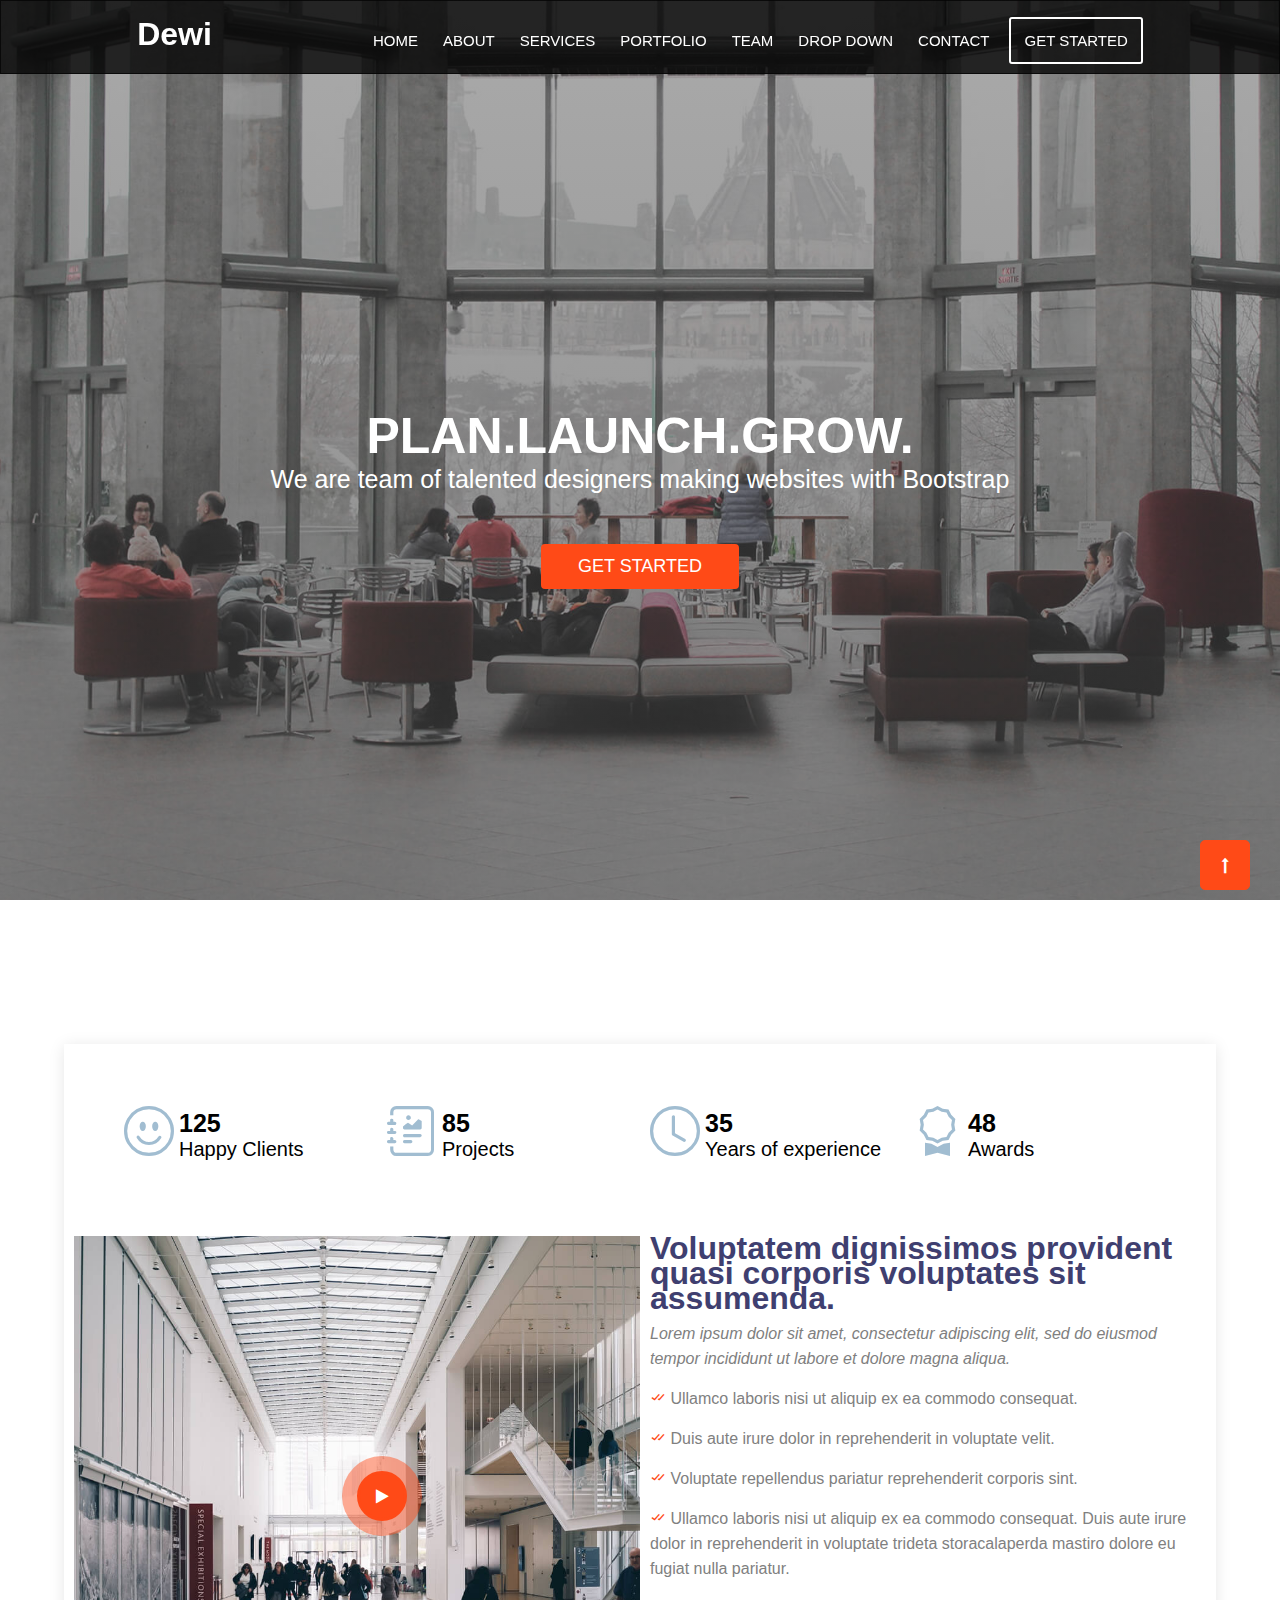
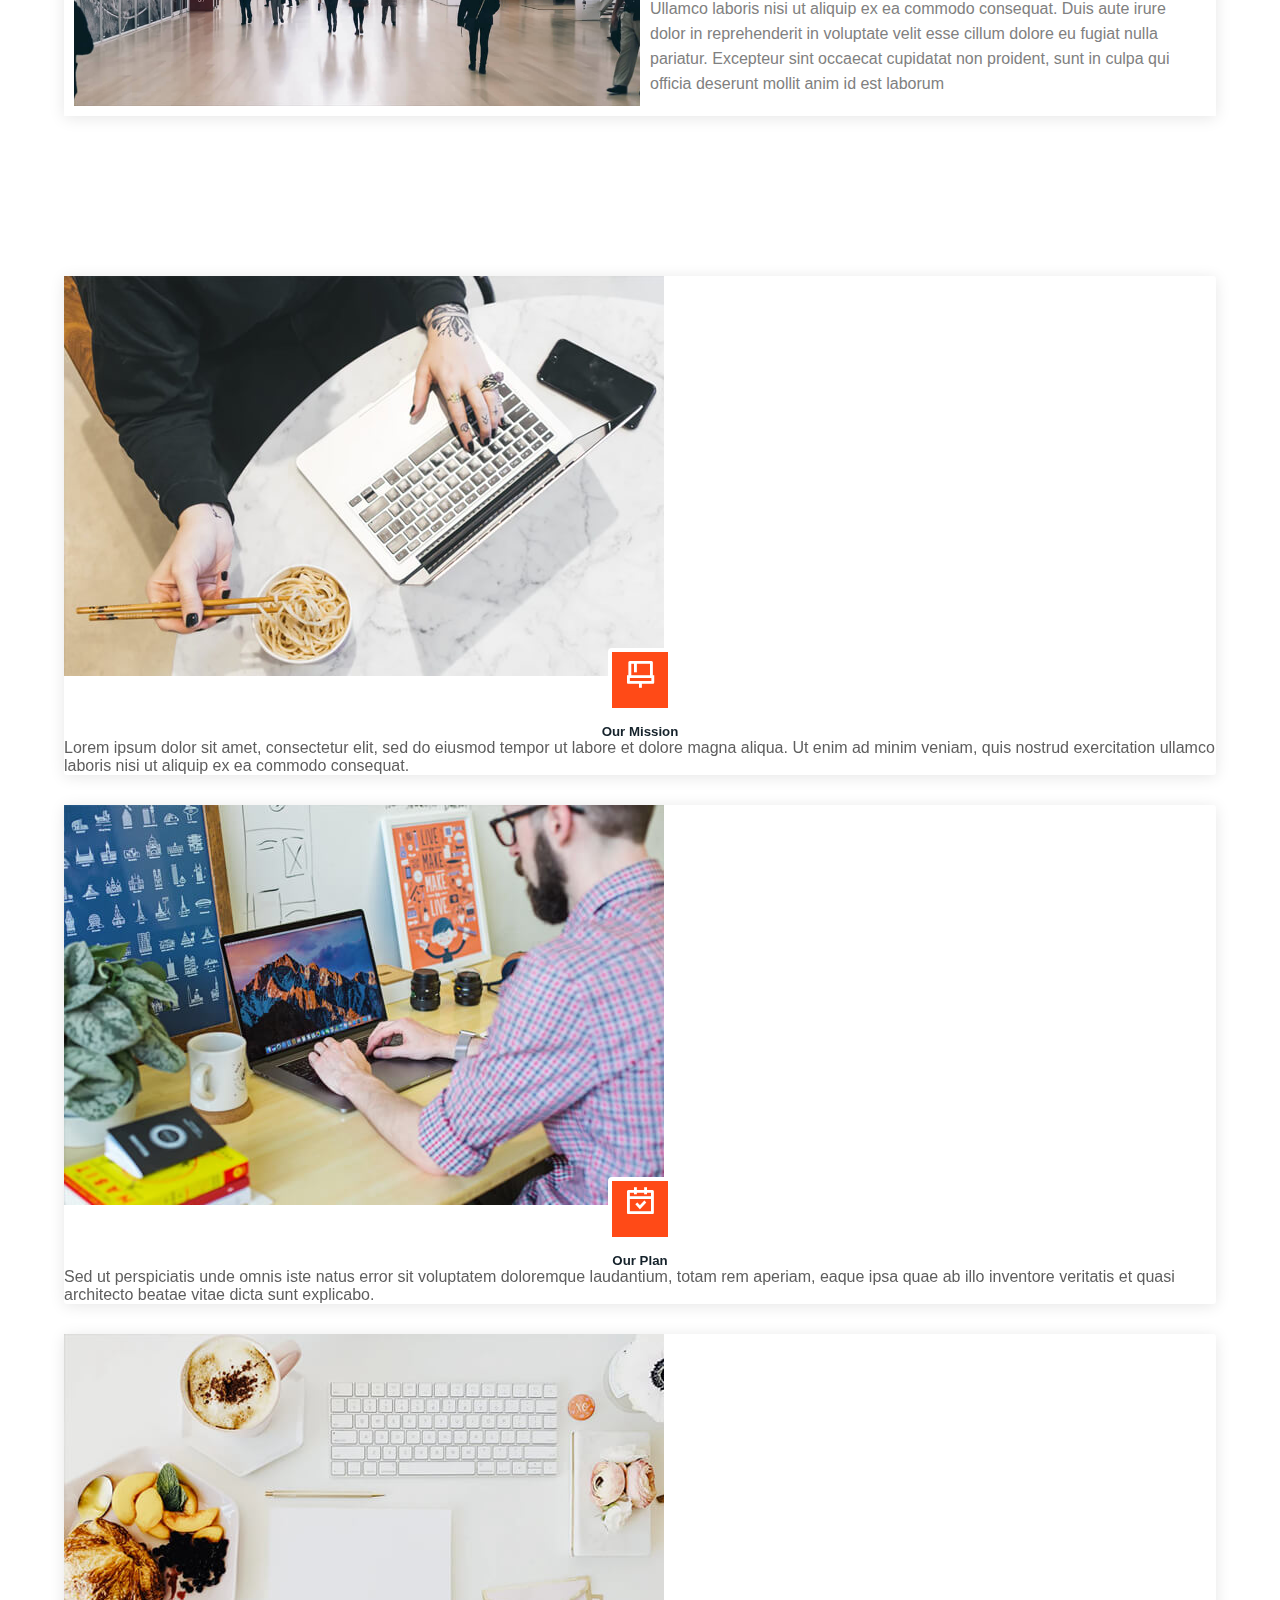
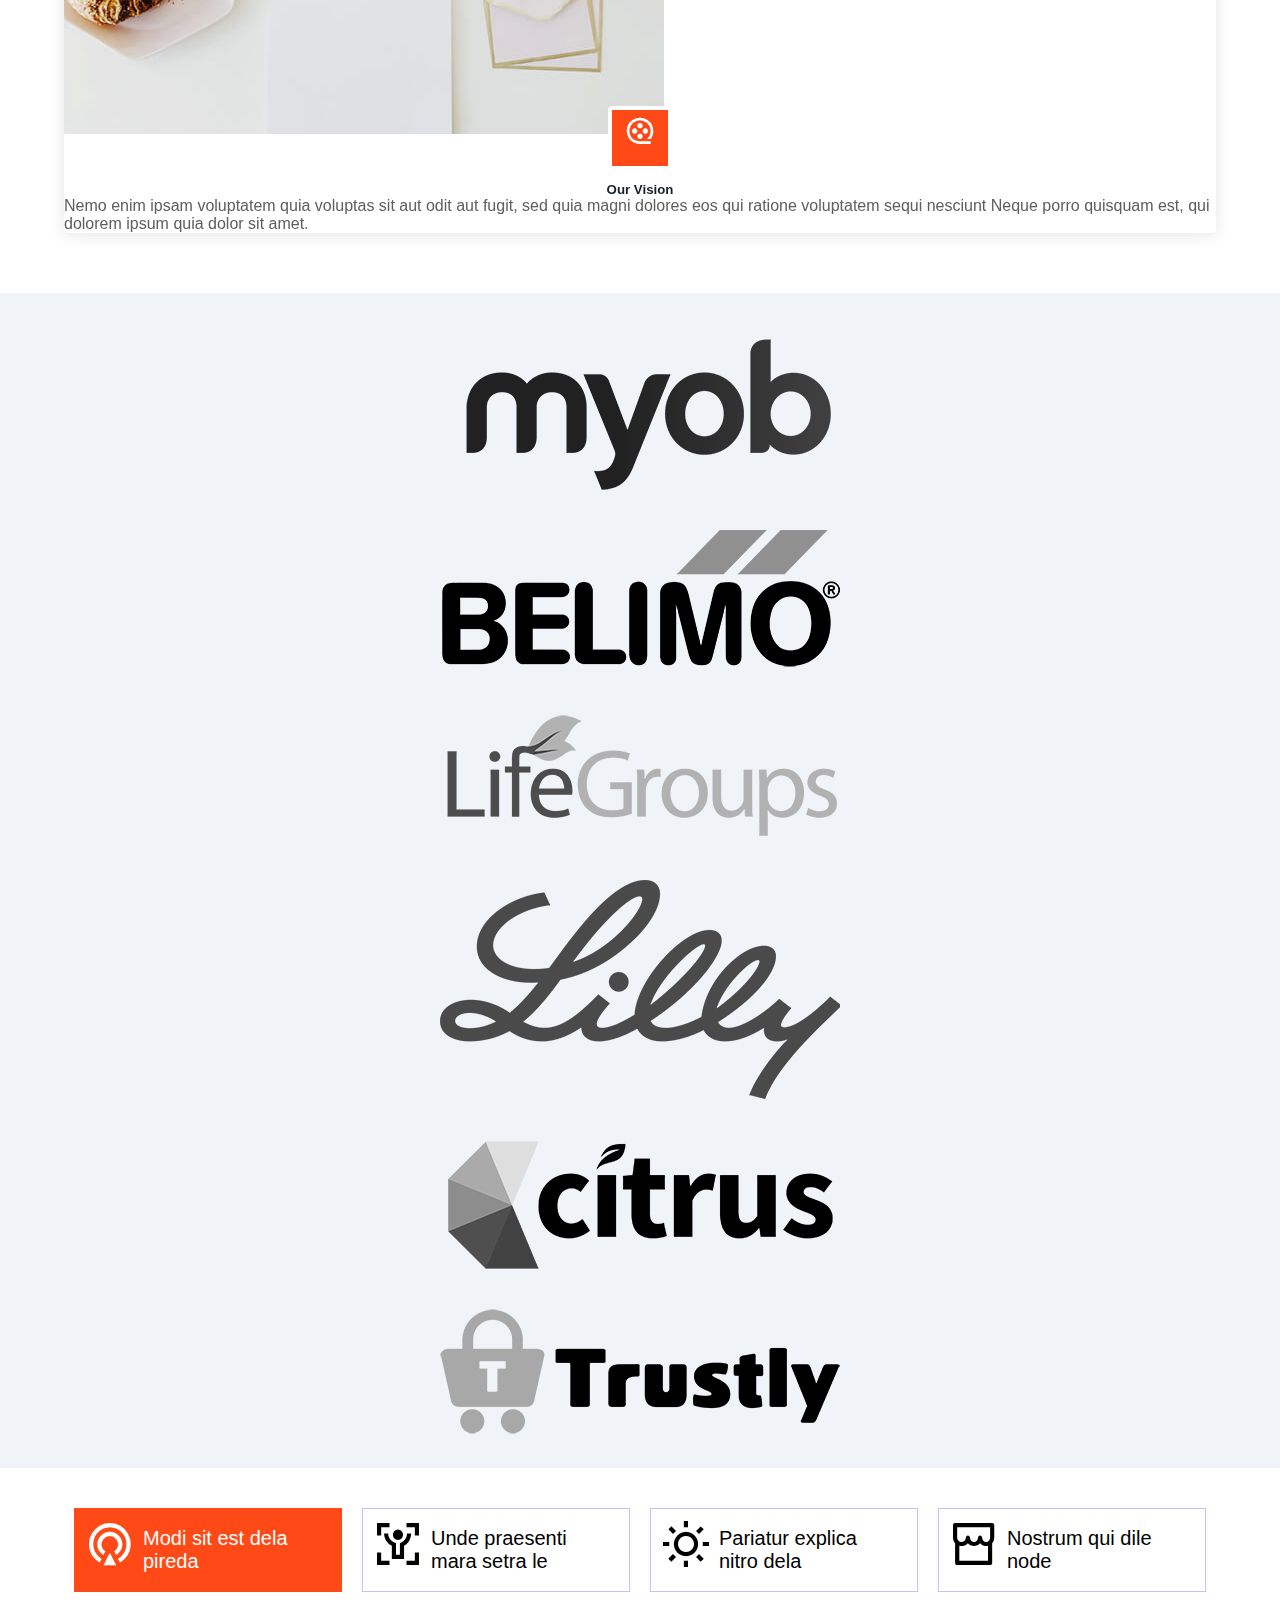
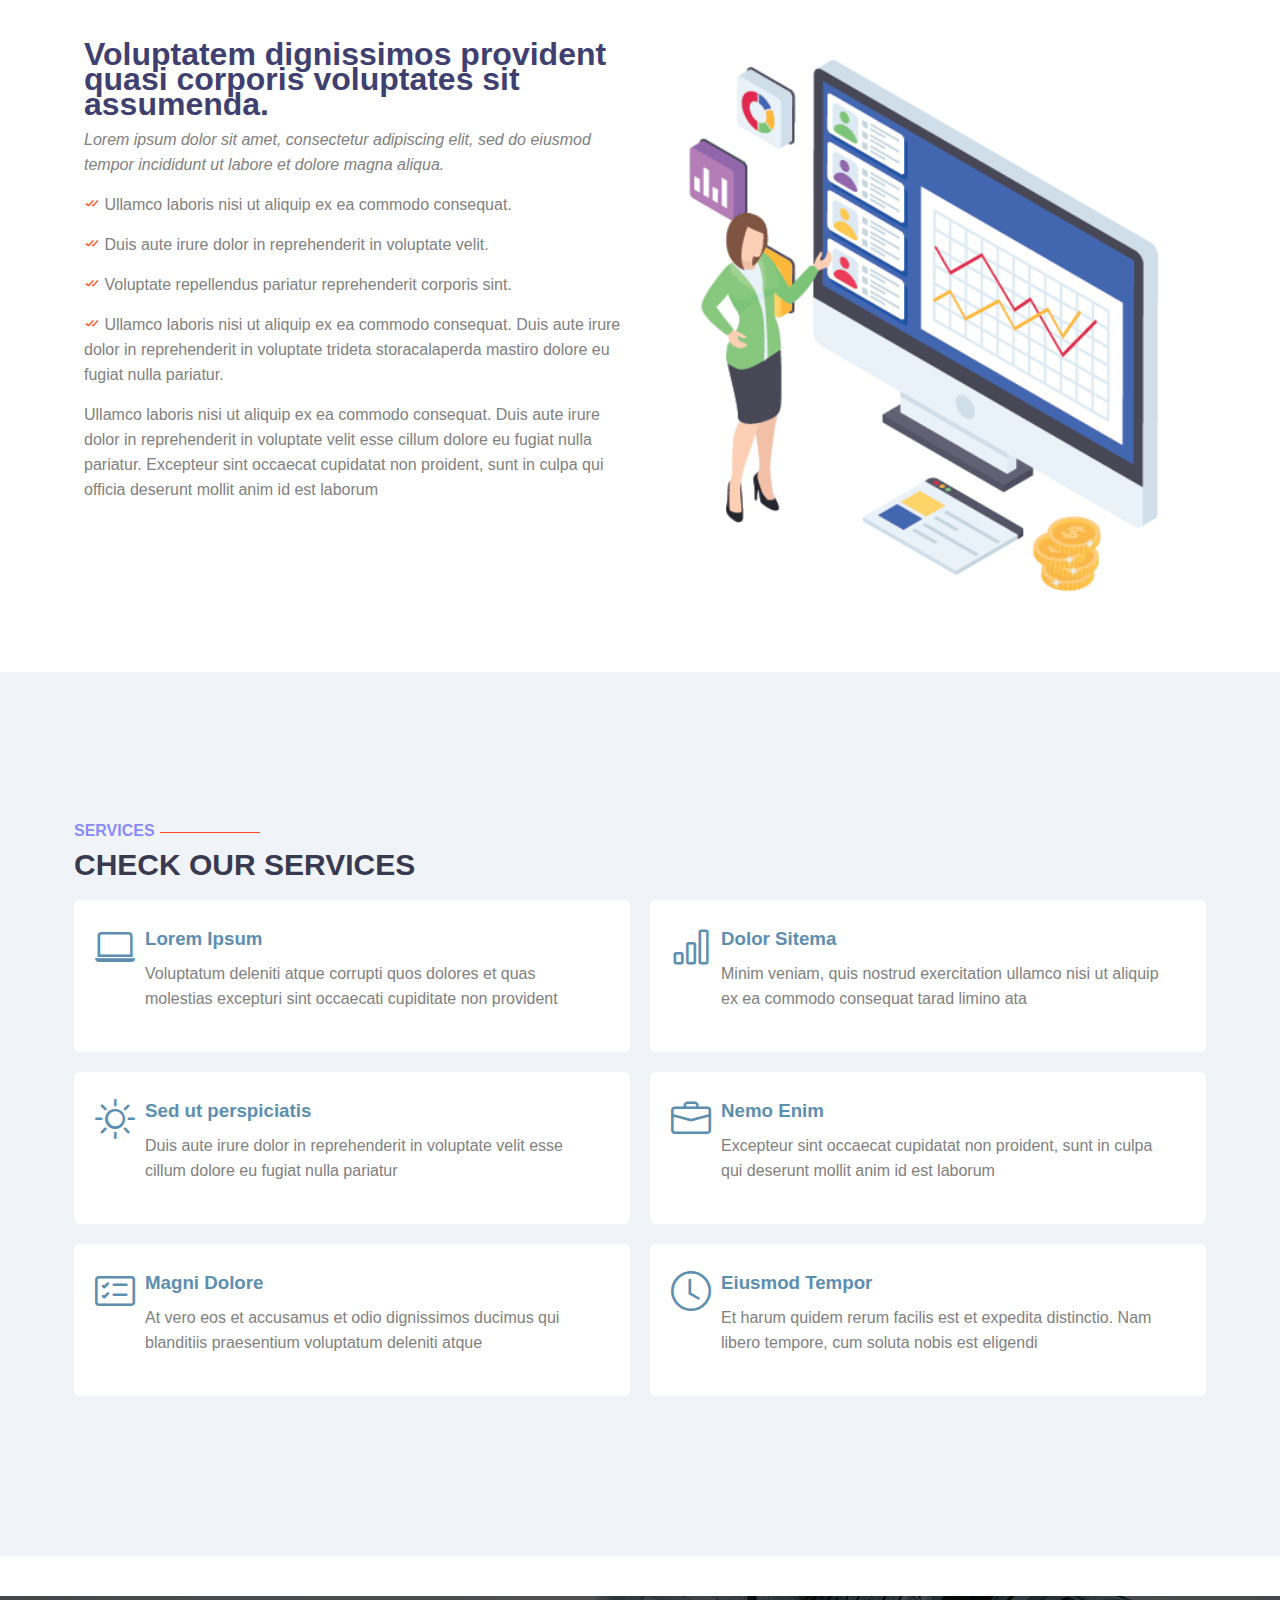
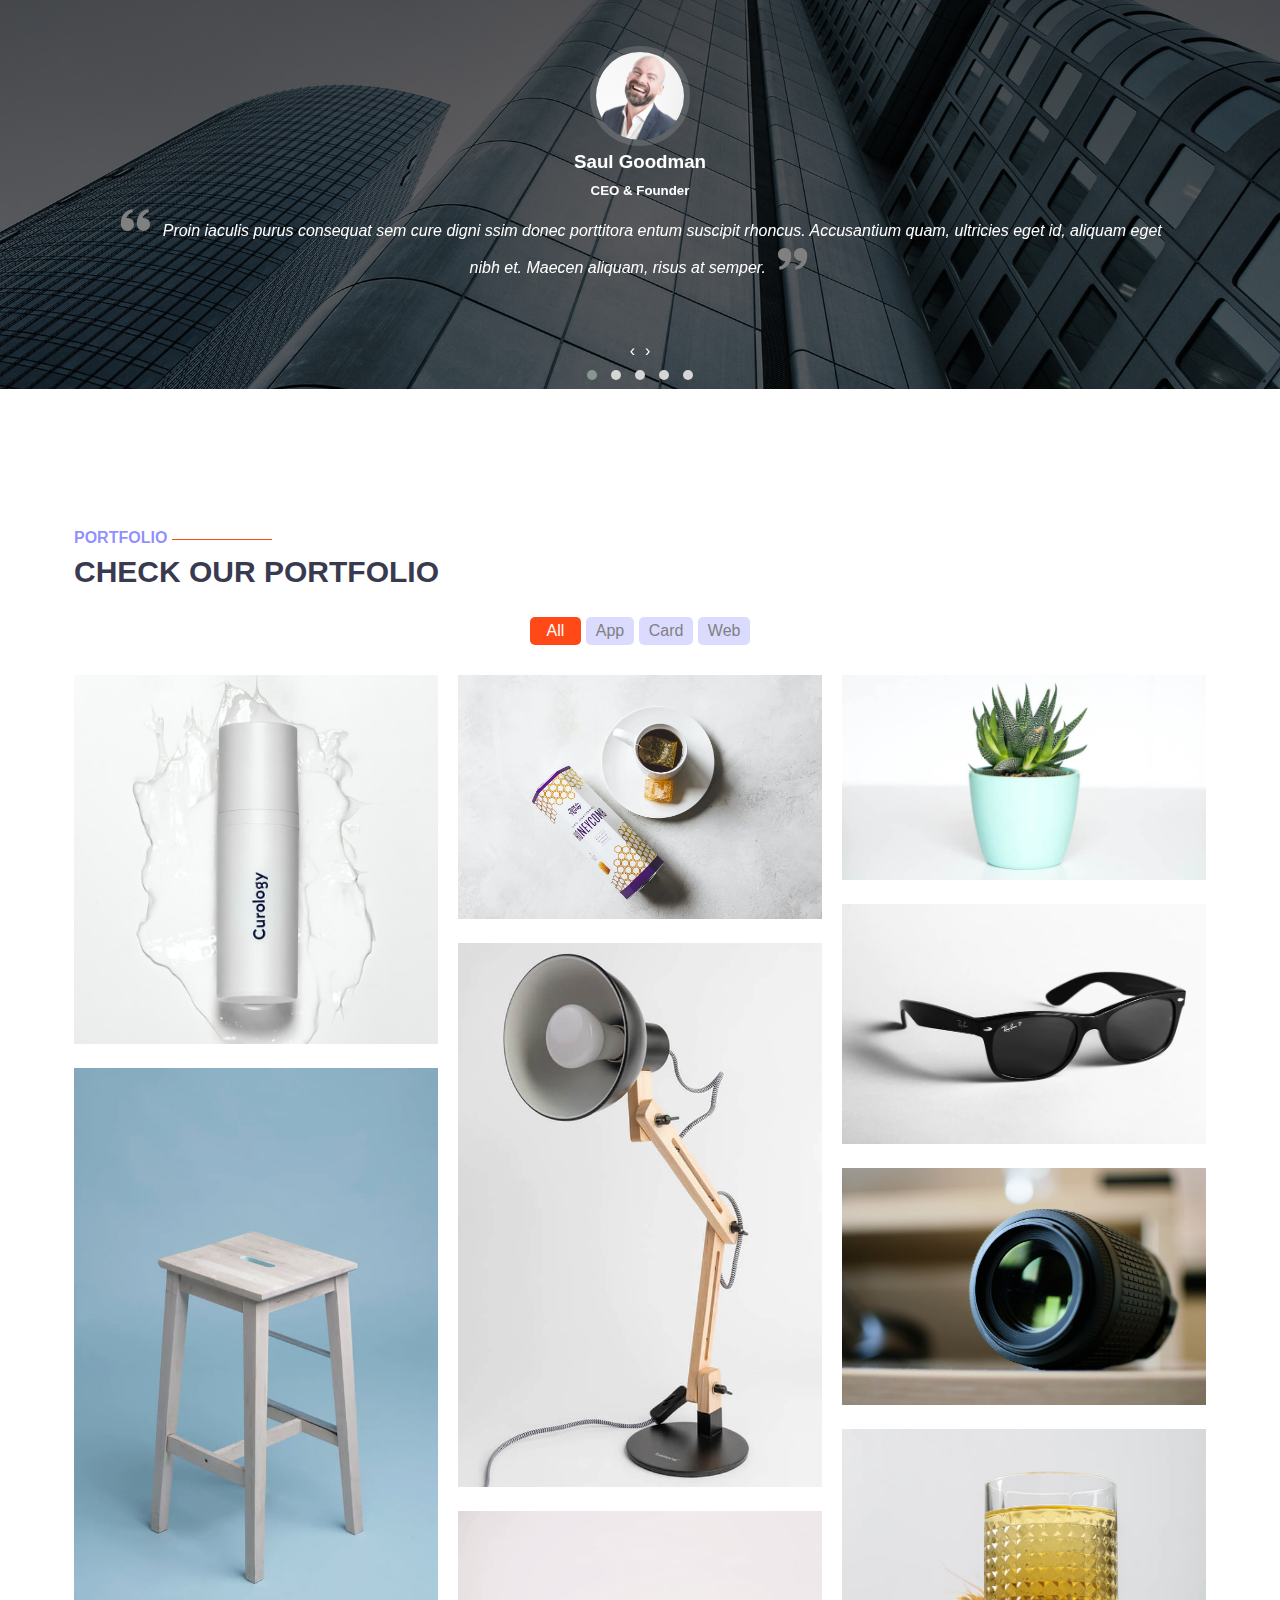
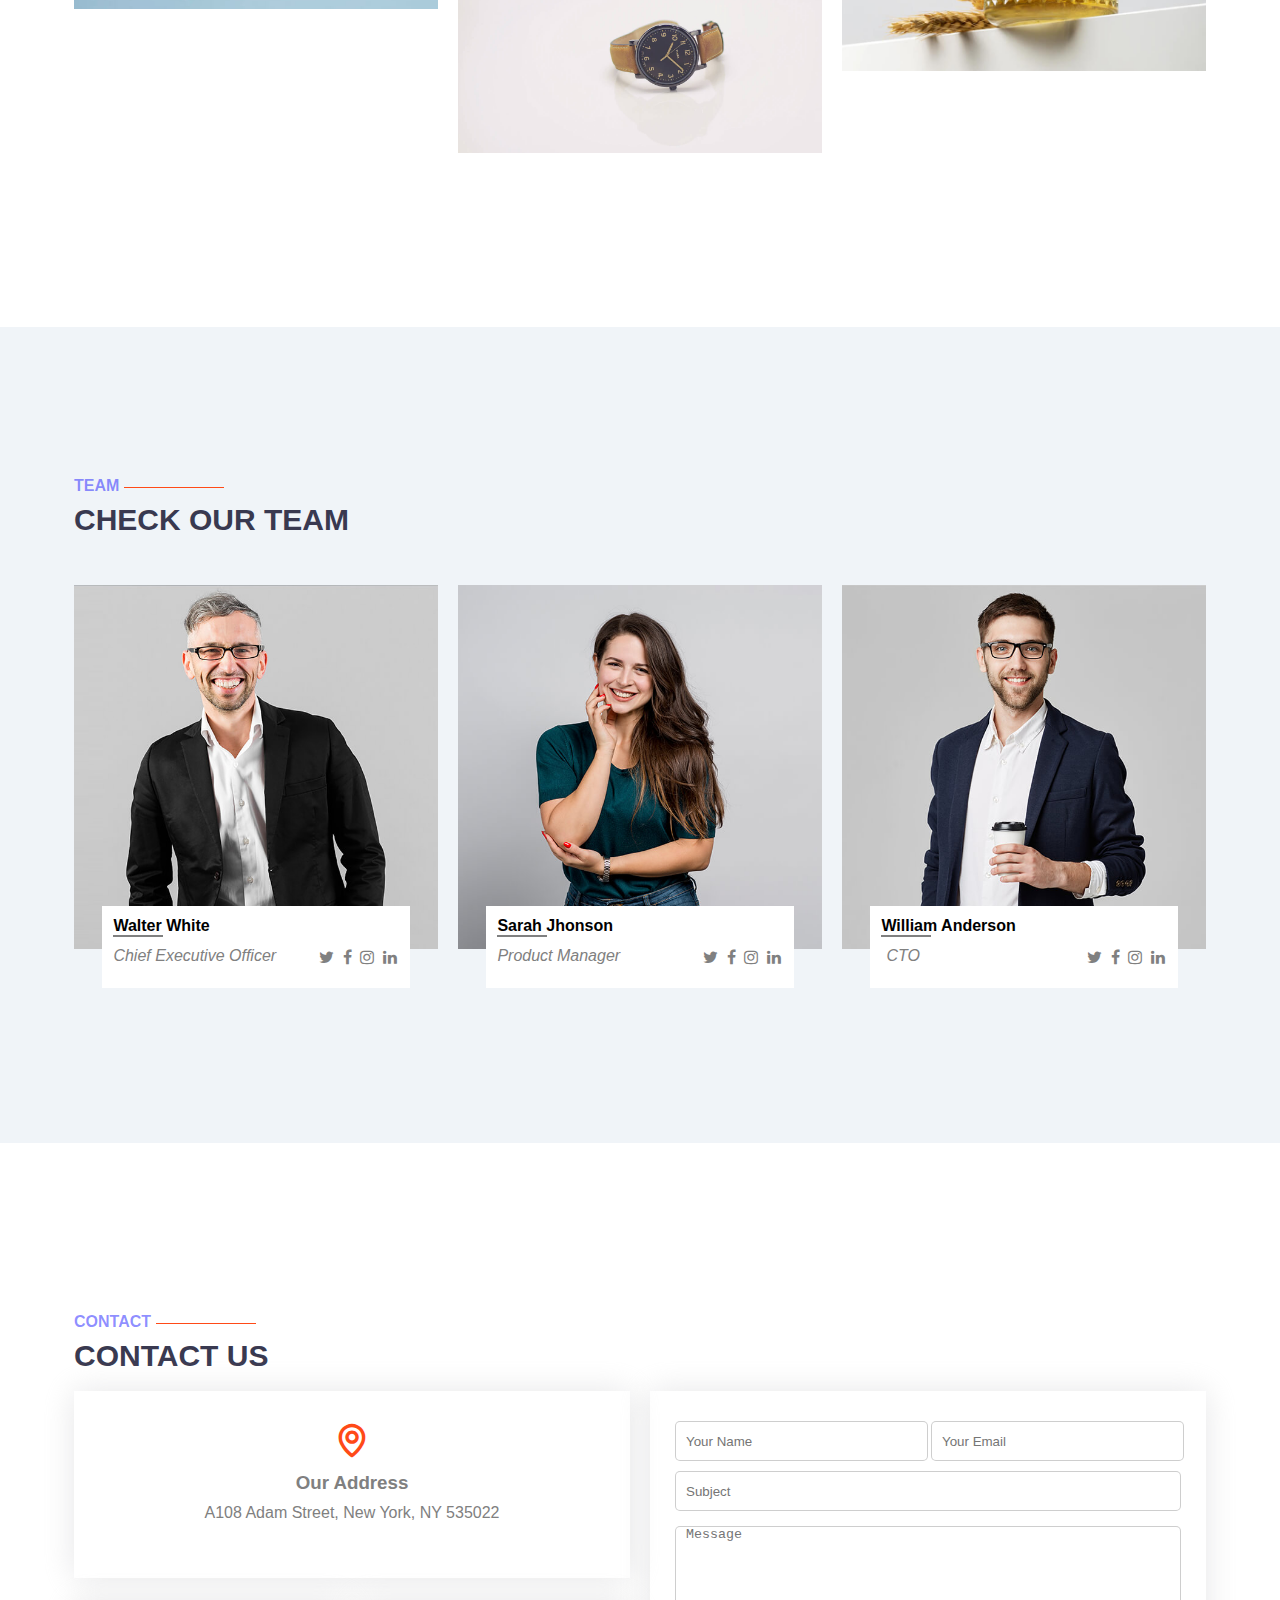
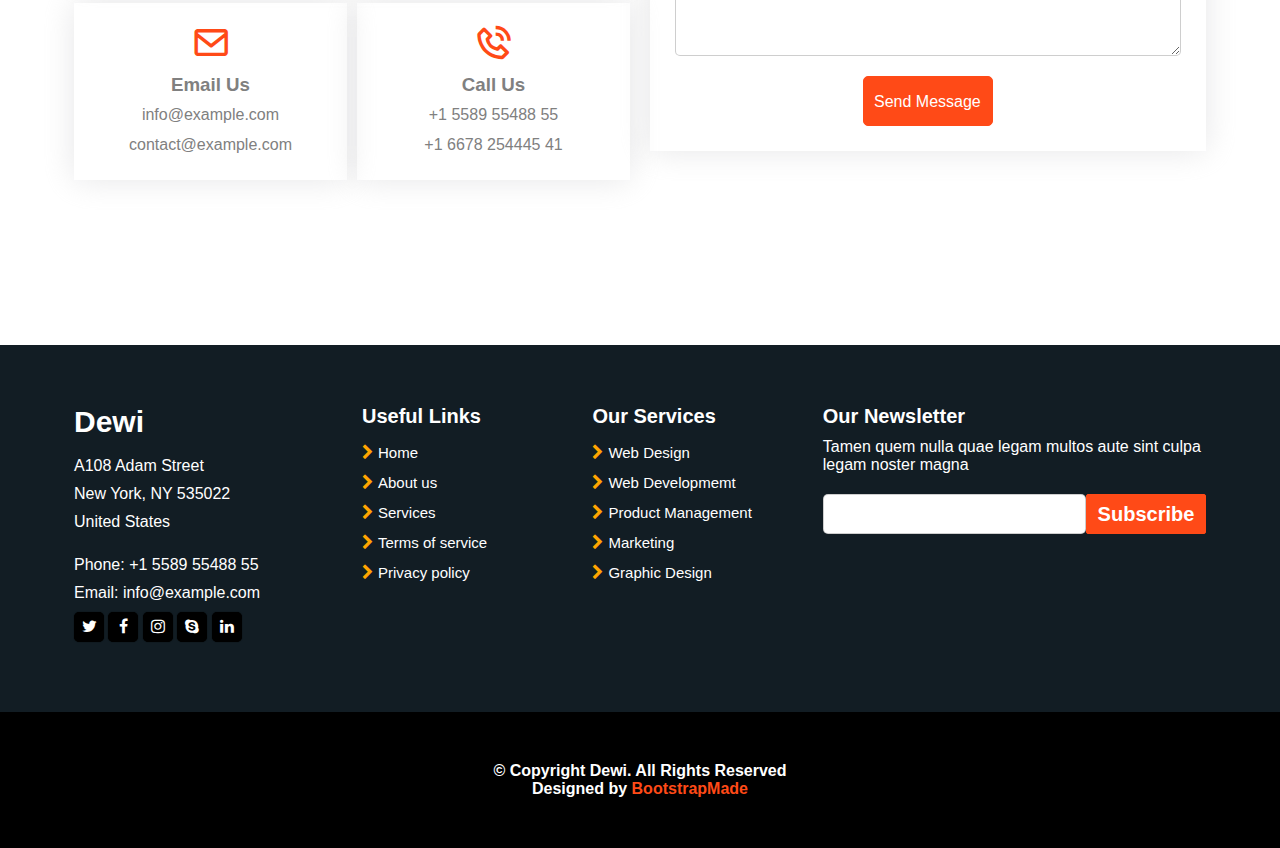
==== commit 5ec93497: "add" ====
--- a/index.html
+++ b/index.html
@@ -63,7 +63,10 @@
 						 <p>We are team of talented designers making websites with Bootstrap</p>
 						 
 							<div class="home-button">
-						     <a href="" class="home-btn">GET STARTED</a><a href=""><i class="bi bi-play-circle circle"></i><span class="watch-video"> Watch Video</span></a>
+						     <!-- <a href="" class="home-btn">GET STARTED</a><a href=""><i class="bi bi-play-circle circle"></i><span class="watch-video"> Watch Video</span></a>
+							 -->
+							 <!-- <a href="" class="home-btn">GET STARTED</a><a href=""><span class="watch-video p-3 mt-3"> Watch Video</span></a> -->
+								<a href="" class="home-btn">GET STARTED</a>
 							</div>
 					  </div>
 				
--- a/dewo.css
+++ b/dewo.css
@@ -4,7 +4,7 @@
 	box-sizing:border-box;
 }
 #home,#about,#services,#portfolio,#team,#contact{
-	padding: 70px 0px;
+	padding: 100px 0px;
 }
 body{
 	font-family: "Raleway", sans-serif;
@@ -24,11 +24,11 @@
 	top:0;
 	z-index:20;
 }
-.nav-logo{
-	padding:15px 0px 20px 0px;
-}
+
 .navigation{
-	padding:18px 0px 15px 0px;
+	/* padding:18px 0px 15px 0px; */
+	display: flex;
+	align-items: center;
 }
 .navigation nav ul{
 	display:flex;
@@ -84,6 +84,9 @@
 	border-radius: 10px;
 	overflow-y: scroll;
 	height: 75vh;
+}
+.fa-bars{
+	font-size: 25px;
 }									
 .drop-bar{
 	padding: 1rem 10rem 3rem 2rem;
@@ -96,9 +99,11 @@
 }
 .drop-bar a:hover {
 	color: #ff4a17;
+	border-bottom: 1px solid #ff4a17;
 }
 .bars{
 	position: relative;
+
 }
 
 									/*HOME SECTION*/
@@ -976,6 +981,9 @@
 							
 @media (min-width:320px){
 							/*NAVBAR SECTION*/
+		.nav-logo{
+			padding:20px 0px 17px 0px;
+		}
 		.navigation nav{
 			display:none;
 		}									
@@ -1008,6 +1016,7 @@
 		}
 		.about-para{
 			width:100%;
+			padding: 10px;
 		}
 						/*ABOUT SECTION-2*/
 		.abt-sec-2{
@@ -1091,7 +1100,17 @@
 		.navigation nav{
 			display:none;
 		}	
-	
+		.nav-logo{
+			padding:20px 0px 20px 0px;
+		}
+
+					/* Mobile Screen Nav-bar */
+		.menu-bar{
+			height: 45vh;
+		}
+		.drop-bar{
+			padding: 1rem 15rem 3rem 2rem;
+		}
 		
 		.service-boxs{
 			width:50%;
@@ -1118,6 +1137,7 @@
 		}
 		.about-para{
 			width:100%;
+			padding: 10px;
 		}
 									/*ABOUT SECTION-2*/
 		.abt-box{
@@ -1211,6 +1231,9 @@
 }
 @media (min-width:1025px){
 									/*NAVBAR SECTION*/
+		.nav-logo{
+			padding:15px 0px 20px 0px;
+		}							
 		.navigation nav{
 			display:contents;
 		}						
@@ -1243,6 +1266,7 @@
 		}
 		.about-para{
 			width:50%;
+			padding-top: 0px;
 		}
 		.about-image-2{
 			width:50%;
